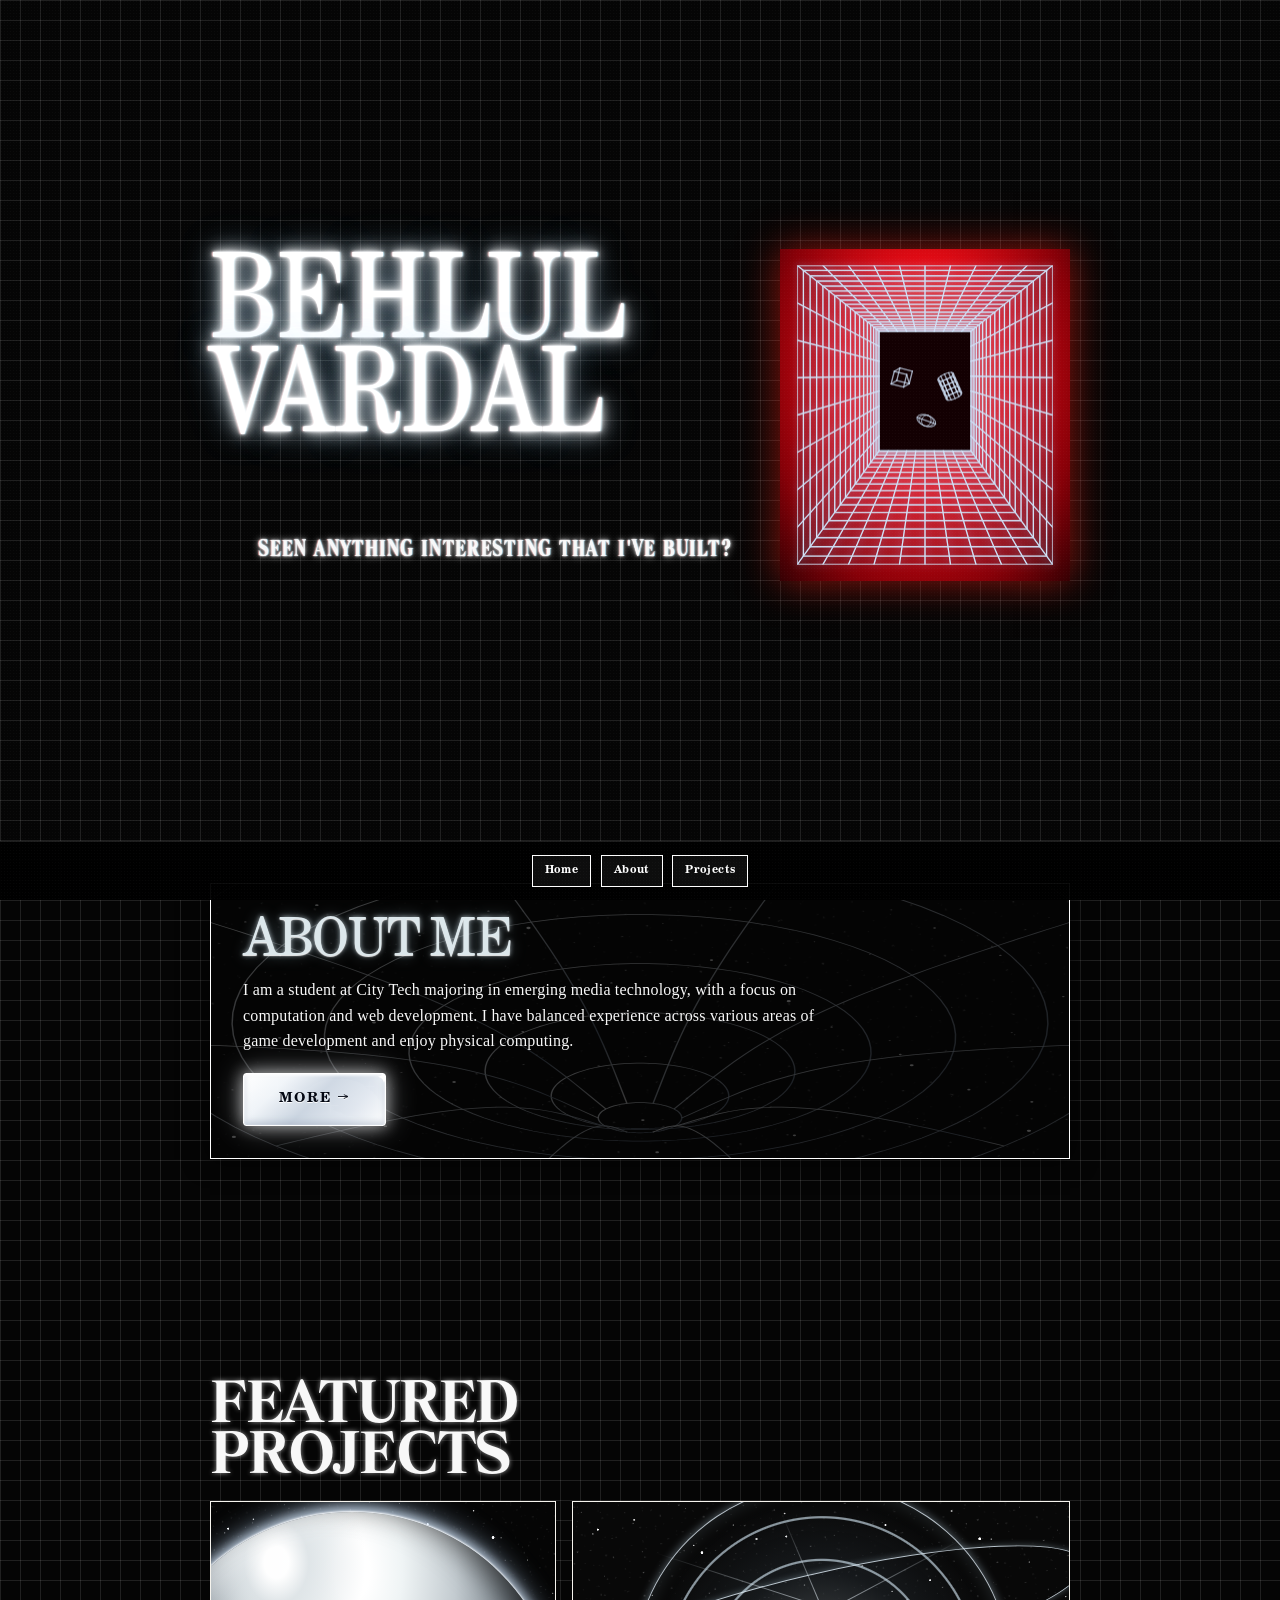
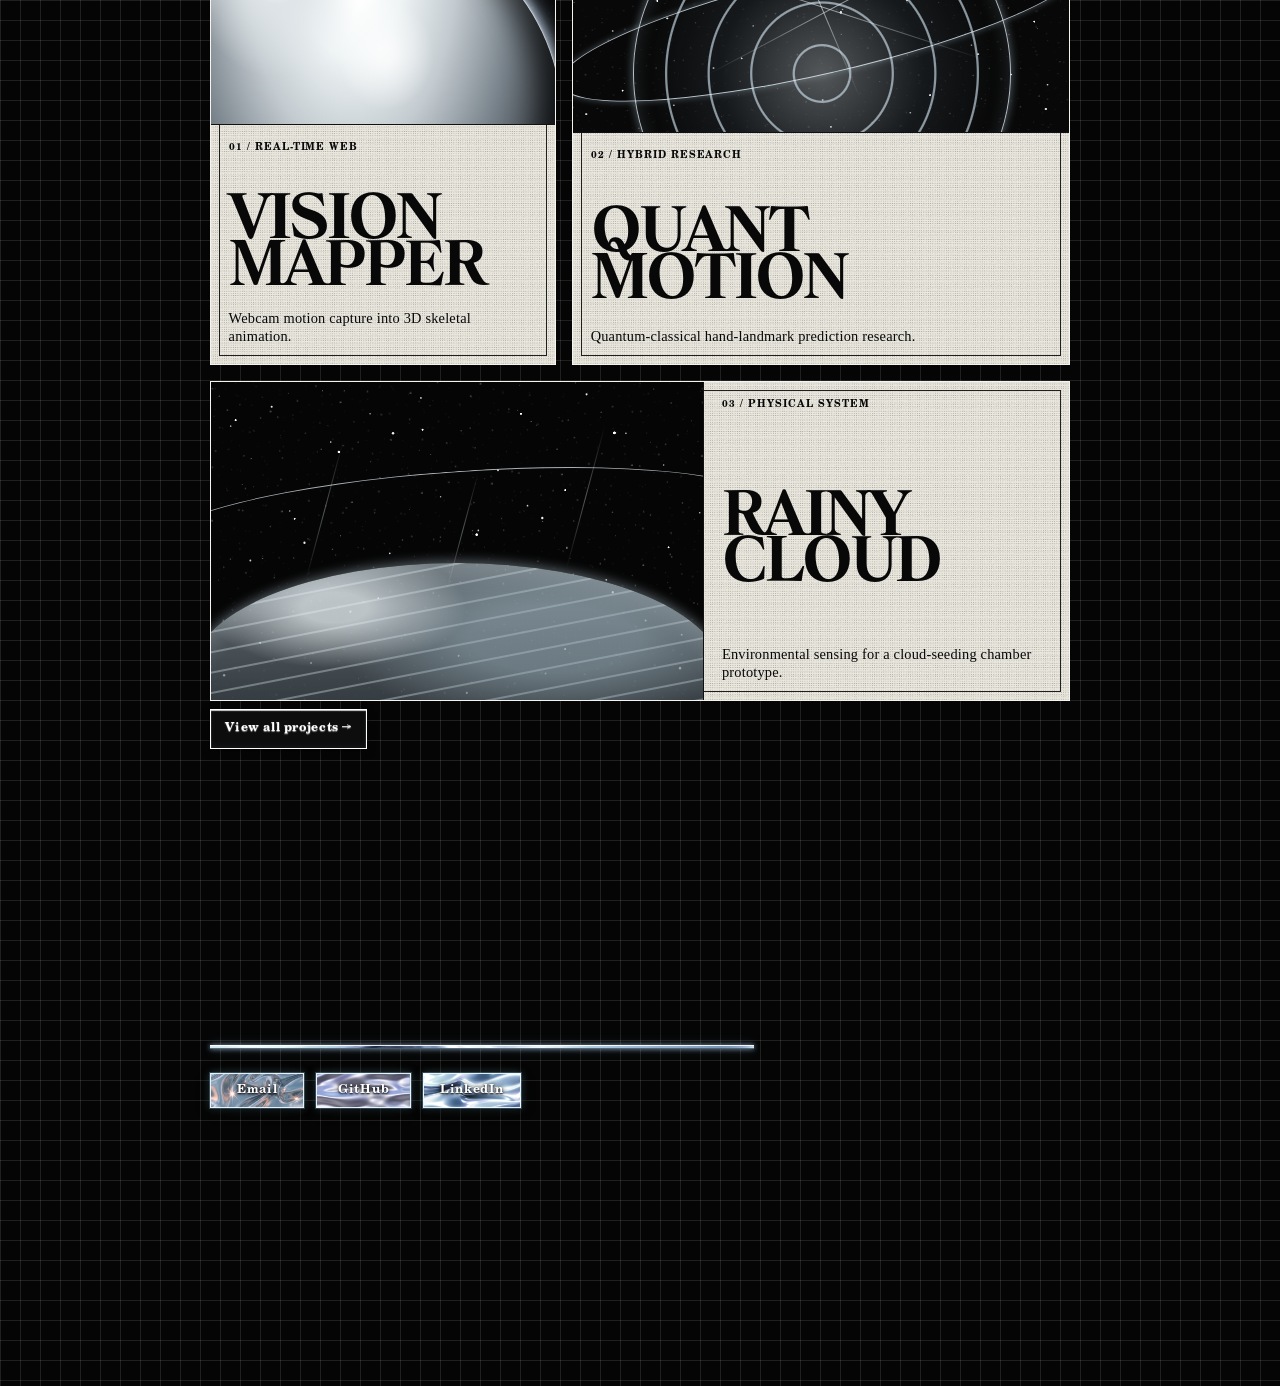
==== index.html @ 2c469c6a "update" ====
<!doctype html>
<html lang="en">
<head>
  <meta charset="utf-8">
  <meta name="viewport" content="width=device-width, initial-scale=1">
  <meta name="description" content="Behlul Vardal — Emerging Media Technology student.">
  <title>Behlul Vardal Portfolio</title>
  <link rel="icon" href="data:image/svg+xml,%3Csvg xmlns='http://www.w3.org/2000/svg' viewBox='0 0 16 16'%3E%3Crect width='16' height='16' fill='%23c9d4dc'/%3E%3C/svg%3E">
  <link rel="stylesheet" href="style.css?v=29">
  <link rel="stylesheet" href="graphic.css">
  <style>
    /* ============================================================ */
    /* WINNING DESIGN APPLIED TO THE "ABOUT ME" BOX CONTAINER       */
    /* Shape 01 Spacetime Gravity Well (Liquid Chrome & Space Stars)*/
    /* Opacity: 26% | Button: Liquid Silver Chrome with 55% Grain  */
    /* ============================================================ */

    .about.section .sub-container {
      position: relative; overflow: hidden; isolation: isolate;
      border: 1px solid #ffffff; background: #050505;
      padding: 2rem; box-shadow: 0 0 24px rgba(0,0,0,0.8);
    }

    /* 26% OPACITY BACKGROUND LAYER INSIDE THE ABOUT ME BOX ONLY */
    .about.section .sub-container::before {
      content: ''; position: absolute; inset: 0; pointer-events: none; z-index: 0;
      opacity: 0.26; /* EXACT 26% WINNING OPACITY */
      background: #040404 url('assets/starfield.svg') center / cover no-repeat;
    }

    .about.section .sub-container::after {
      content: ''; position: absolute; inset: 0; pointer-events: none; z-index: 1;
      opacity: 0.26; /* EXACT 26% WINNING OPACITY WIREFRAME */
      background: url('assets/wireframe-3d-well-chrome.svg?v=1') center / 100% 100% no-repeat;
      mix-blend-mode: screen;
    }

    /* Keep the gravity-well projection wide on phones. The card becomes taller
       there, so crop the sides instead of vertically squeezing the wireframe. */
    @media (max-width: 699px) {
      .about.section .sub-container::after {
        background-size: 330% 100%;
      }
    }

    .about.section .sub-container > * {
      position: relative; z-index: 5;
    }

    /* LIQUID SILVER CHROME BUTTON INSIDE ABOUT ME BOX */
    .custom-btn {
      position: relative; isolation: isolate; display: inline-flex; align-items: center; justify-content: center;
      padding: .9rem 2.2rem; font-family: var(--controls); font-size: .86rem; font-weight: 800;
      letter-spacing: .12em; text-transform: uppercase; text-decoration: none; border-radius: 3px;
      cursor: pointer; transition: all .3s cubic-bezier(0.16, 1, 0.3, 1); overflow: hidden;
      border: 1.5px solid #ffffff;
      background:
        linear-gradient(135deg, rgba(255, 255, 255, 0.98) 0%, rgba(241, 245, 249, 0.95) 25%, rgba(203, 213, 225, 0.9) 50%, rgba(226, 232, 240, 0.95) 75%, rgba(255, 255, 255, 1) 100%),
        url('assets/liquid-chrome-texture.svg?v=110') center / cover no-repeat;
      box-shadow:
        inset 0 1.5px 3px rgba(255,255,255,1),
        inset 0 -3px 6px rgba(148, 163, 184, 0.45),
        0 0 16px rgba(255, 255, 255, 0.65),
        0 0 32px rgba(226, 232, 240, 0.4);
    }

    .custom-btn::after {
      content: '✦'; position: absolute; top: -7px; right: -7px; color: #ffffff; font-size: 16px; z-index: 6;
      text-shadow: 0 0 10px #ffffff, 0 0 20px #ffffff; transition: transform .3s ease;
    }

    .btn-text {
      position: relative; z-index: 10; isolation: isolate; mix-blend-mode: normal;
      color: #030712; font-weight: 900; letter-spacing: .14em;
      text-shadow: 0 1px 0 rgba(255,255,255,0.95);
      transition: color .25s ease;
    }

    .btn-liquid-light-pool {
      position: absolute; inset: 0; z-index: 1; pointer-events: none;
      background:
        radial-gradient(ellipse at 30% 20%, rgba(255, 255, 255, 0.98) 0%, rgba(255, 255, 255, 0.7) 35%, transparent 75%),
        radial-gradient(ellipse at 75% 80%, rgba(226, 232, 240, 0.9) 0%, rgba(148, 163, 184, 0.5) 45%, transparent 80%);
      opacity: 0; transition: opacity .35s ease, transform .35s ease;
      animation: gentleLiquidRipples 3.5s infinite alternate ease-in-out;
    }

    .btn-grain-layer {
      position: absolute; inset: 0; z-index: 2; pointer-events: none;
      background-image: url('assets/anime-grain-texture.png?v=110'); background-size: 180px 180px;
      mix-blend-mode: overlay; opacity: 0; transition: opacity .35s ease;
    }

    .btn-shimmer-sweep {
      position: absolute; inset: 0; z-index: 3; pointer-events: none;
      background: linear-gradient(115deg, transparent 25%, rgba(255, 255, 255, 0.95) 50%, rgba(255, 255, 255, 0.3) 55%, transparent 75%);
      transform: translateX(-160%); transition: none;
    }

    .custom-btn:hover {
      transform: translateY(-3px) scale(1.03);
      box-shadow:
        inset 0 2.5px 5px rgba(255,255,255,1),
        0 0 40px rgba(255, 255, 255, 1),
        0 0 75px rgba(56, 189, 248, 0.9);
    }

    .custom-btn:hover .btn-liquid-light-pool { opacity: 1; transform: scale(1.1); }
    .custom-btn:hover .btn-grain-layer { opacity: 0.55; }
    .custom-btn:hover .btn-shimmer-sweep { animation: continuousLiquidSweep 2.2s cubic-bezier(0.4, 0, 0.2, 1) infinite; }
    .custom-btn:hover::after { animation: pulseSparkleSpin 1.6s infinite alternate ease-in-out; }

    @keyframes gentleLiquidRipples {
      0% { transform: scale(1) translate(0, 0); }
      100% { transform: scale(1.08) translate(3px, -2px); }
    }

    @keyframes continuousLiquidSweep {
      0% { transform: translateX(-160%); }
      55% { transform: translateX(160%); }
      100% { transform: translateX(160%); }
    }

    @keyframes pulseSparkleSpin {
      0% { opacity: 0.7; transform: scale(1) rotate(0deg); filter: drop-shadow(0 0 8px #ffffff); }
      100% { opacity: 1; transform: scale(1.35) rotate(35deg); filter: drop-shadow(0 0 14px #ffffff) drop-shadow(0 0 28px #38bdf8); }
    }
  </style>
</head>
<body>
  <a class="skip-link" href="#main">Skip to content</a>
  <main id="main" class="container">
    <section class="hero-section">
      <div class="hero-copy">
        <div class="hero-identity">
          <!--<p class="episode">HOME PAGE: 01</p>-->
          <h1 class="hero-title">BEHLUL<br>VARDAL</h1>
        </div>
        <p class="hero-question"><span>Seen anything interesting that I've built?</span></p>
      </div>
      <div class="hero-cover" aria-hidden="true">
        <svg class="cover-wireframe" viewBox="0 0 200 240" preserveAspectRatio="none">
          <g class="cover-grid">
            <path d="M-8 20C40 6 72 8 100 30c28 22 60 16 108-15"><animate attributeName="d" dur="12s" repeatCount="indefinite" values="M-8 20C40 6 72 8 100 30c28 22 60 16 108-15;M-8 28C40 25 68 36 100 60c32 24 59 26 108-3;M-8 20C40 6 72 8 100 30c28 22 60 16 108-15" keyTimes="0;.5;1" calcMode="spline" keySplines=".45 0 .55 1;.45 0 .55 1"/></path>
            <path d="M-8 47c45-16 83-12 108 11 26 23 64 15 108-15"><animate attributeName="d" dur="12s" repeatCount="indefinite" values="M-8 47c45-16 83-12 108 11 26 23 64 15 108-15;M-8 59c42-5 71 8 108 34 37 26 65 28 108-3;M-8 47c45-16 83-12 108 11 26 23 64 15 108-15" keyTimes="0;.5;1" calcMode="spline" keySplines=".45 0 .55 1;.45 0 .55 1"/></path>
            <path d="M-8 76c42-18 84-12 108 12 24 25 65 18 108-13"><animate attributeName="d" dur="12s" repeatCount="indefinite" values="M-8 76c42-18 84-12 108 12 24 25 65 18 108-13;M-8 91c44-2 75 13 108 39 33 26 64 26 108-2;M-8 76c42-18 84-12 108 12 24 25 65 18 108-13" keyTimes="0;.5;1" calcMode="spline" keySplines=".45 0 .55 1;.45 0 .55 1"/></path>
            <path d="M-8 107c40-19 83-11 108 13 26 25 66 18 108-15"><animate attributeName="d" dur="12s" repeatCount="indefinite" values="M-8 107c40-19 83-11 108 13 26 25 66 18 108-15;M-8 124c46 2 77 17 108 41 31 24 63 23 108-2;M-8 107c40-19 83-11 108 13 26 25 66 18 108-15" keyTimes="0;.5;1" calcMode="spline" keySplines=".45 0 .55 1;.45 0 .55 1"/></path>
            <path d="M-8 139c42-21 83-11 108 12 24 23 64 20 108-14"><animate attributeName="d" dur="12s" repeatCount="indefinite" values="M-8 139c42-21 83-11 108 12 24 23 64 20 108-14;M-8 157c47 5 79 19 108 41 29 22 61 19 108-3;M-8 139c42-21 83-11 108 12 24 23 64 20 108-14" keyTimes="0;.5;1" calcMode="spline" keySplines=".45 0 .55 1;.45 0 .55 1"/></path>
            <path d="M-8 171c44-21 82-12 108 10 26 23 66 21 108-13"><animate attributeName="d" dur="12s" repeatCount="indefinite" values="M-8 171c44-21 82-12 108 10 26 23 66 21 108-13;M-8 190c48 8 79 20 108 39 29 19 60 15 108-4;M-8 171c44-21 82-12 108 10 26 23 66 21 108-13" keyTimes="0;.5;1" calcMode="spline" keySplines=".45 0 .55 1;.45 0 .55 1"/></path>
            <path d="M-8 204c48-20 80-13 108 8 30 23 65 19 108-12"><animate attributeName="d" dur="12s" repeatCount="indefinite" values="M-8 204c48-20 80-13 108 8 30 23 65 19 108-12;M-8 222c50 11 81 19 108 35 27 16 58 11 108-6;M-8 204c48-20 80-13 108 8 30 23 65 19 108-12" keyTimes="0;.5;1" calcMode="spline" keySplines=".45 0 .55 1;.45 0 .55 1"/></path>
            <path d="M10-8c46 52 59 94 90 128 32 34 46 75 88 128"><animate attributeName="d" dur="12s" repeatCount="indefinite" values="M10-8c46 52 59 94 90 128 32 34 46 75 88 128;M8-8C44 56 73 94 100 124c27 30 56 69 92 132;M10-8c46 52 59 94 90 128 32 34 46 75 88 128" keyTimes="0;.5;1" calcMode="spline" keySplines=".45 0 .55 1;.45 0 .55 1"/></path>
            <path d="M40-8c25 52 38 94 60 128 23 34 37 76 60 128"><animate attributeName="d" dur="12s" repeatCount="indefinite" values="M40-8c25 52 38 94 60 128 23 34 37 76 60 128;M42-8c18 64 39 101 58 132 19 31 40 67 58 132;M40-8c25 52 38 94 60 128 23 34 37 76 60 128" keyTimes="0;.5;1" calcMode="spline" keySplines=".45 0 .55 1;.45 0 .55 1"/></path>
            <path d="M70-8c8 53 17 94 30 128 14 35 22 75 30 128"><animate attributeName="d" dur="12s" repeatCount="indefinite" values="M70-8c8 53 17 94 30 128 14 35 22 75 30 128;M72-8c7 64 18 102 28 132 10 30 21 68 28 132;M70-8c8 53 17 94 30 128 14 35 22 75 30 128" keyTimes="0;.5;1" calcMode="spline" keySplines=".45 0 .55 1;.45 0 .55 1"/></path>
            <path d="M100-8v256"/>
            <path d="M130-8c-8 53-16 94-30 128-13 35-22 75-30 128"><animate attributeName="d" dur="12s" repeatCount="indefinite" values="M130-8c-8 53-16 94-30 128-13 35-22 75-30 128;M128-8c-7 64-18 102-28 132-10 30-21 68-28 132;M130-8c-8 53-16 94-30 128-13 35-22 75-30 128" keyTimes="0;.5;1" calcMode="spline" keySplines=".45 0 .55 1;.45 0 .55 1"/></path>
            <path d="M160-8c-23 52-37 94-60 128-22 34-35 76-60 128"><animate attributeName="d" dur="12s" repeatCount="indefinite" values="M160-8c-23 52-37 94-60 128-22 34-35 76-60 128;M158-8c-18 64-39 101-58 132-19 31-40 67-58 132;M160-8c-23 52-37 94-60 128-22 34-35 76-60 128" keyTimes="0;.5;1" calcMode="spline" keySplines=".45 0 .55 1;.45 0 .55 1"/></path>
            <path d="M190-8c-44 52-58 94-90 128-31 34-44 75-90 128"><animate attributeName="d" dur="12s" repeatCount="indefinite" values="M190-8c-44 52-58 94-90 128-31 34-44 75-90 128;M192-8c-36 64-65 102-92 132-27 30-56 69-92 132;M190-8c-44 52-58 94-90 128-31 34-44 75-90 128" keyTimes="0;.5;1" calcMode="spline" keySplines=".45 0 .55 1;.45 0 .55 1"/></path>
          </g>
          <path class="cover-frame" d="M12 12H188V228H12Z"/>
        </svg>
        <svg class="cover-wireframe cover-wireframe--room" viewBox="0 0 200 240" preserveAspectRatio="none">
          <defs>
            <clipPath id="floor-clip"><path d="M46 150H154L193 225H7Z"/></clipPath>
            <g id="floor-rungs">
              <path d="M0 150H200M0 164H200M0 178H200M0 192H200M0 206H200M0 220H200"/>
            </g>
          </defs>
          <path class="cover-window" d="M46 60H154V150H46Z"/>
          <g class="cover-room">
            <path d="M7 17H193L154 60H46Z"/>
            <path d="M7 17V225L46 150V60Z"/>
            <path d="M193 17V225L154 150V60Z"/>
            <path d="M7 225H193L154 150H46Z"/>
            <path d="M18 29H182M29 41H171M46 60H154"/>
            <path d="M7 17L46 60M30 17L65 60M53 17L82 60M76 17L94 60M100 17V60M124 17L106 60M147 17L118 60M170 17L135 60M193 17L154 60"/>
            <path d="M7 42L46 75M7 67L46 90M7 92L46 105M7 117L46 120M7 142L46 135M7 167L46 150M7 192L46 150"/>
            <path d="M193 42L154 75M193 67L154 90M193 92L154 105M193 117L154 120M193 142L154 135M193 167L154 150M193 192L154 150"/>
            <path d="M7 225L46 150M30 225L65 150M53 225L82 150M76 225L94 150M100 225V150M124 225L106 150M147 225L118 150M170 225L135 150M193 225L154 150"/>
          </g>
          <g class="cover-floor-flow" clip-path="url(#floor-clip)">
            <animateTransform attributeName="transform" type="translate" values="0 0;0 72" dur="3.6s" repeatCount="indefinite"/>
            <use href="#floor-rungs" transform="translate(0 -72)"/>
            <use href="#floor-rungs"/>
          </g>
          <g class="cover-core">
            <animateTransform attributeName="transform" type="rotate" values="0 100 105;360 100 105" dur="7s" repeatCount="indefinite"/>
            <path d="M100 85l20 20-20 20-20-20z"/>
            <path d="M100 95l10 10-10 10-10-10z"/>
            <path d="M81 105h38M100 86v38"/>
          </g>
          <path class="cover-frame" d="M12 12H188V228H12Z"/>
        </svg>
        <svg class="cover-wireframe cover-wireframe--tunnel" viewBox="0 0 200 240" preserveAspectRatio="none">
          <defs>
            <clipPath id="tunnel-boundary"><rect x="12" y="12" width="176" height="216"/></clipPath>
            <clipPath id="tunnel-floor"><path d="M53 150H147L188 228H12Z"/></clipPath>
            <clipPath id="tunnel-window"><rect x="53" y="59" width="94" height="91"/></clipPath>
            <filter id="cloud-soften" x="-35%" y="-70%" width="170%" height="240%"><feGaussianBlur stdDeviation="5"/></filter>
            <g id="floor-rungs-dense">
              <path d="M0 150H200M0 159H200M0 168H200M0 177H200M0 186H200M0 195H200M0 204H200M0 213H200M0 222H200"/>
            </g>
          </defs>
          <g clip-path="url(#tunnel-boundary)">
            <path class="tunnel-window" d="M53 59H147V150H53Z"/>
            <g class="tunnel-wire">
              <path d="M12 12H188V228H12Z"/>
              <path d="M12 12L53 59H147L188 12M12 228L53 150H147L188 228"/>
              <path d="M20 23H180M29 35H171M37 47H163M45 58H155"/>
              <path d="M12 12L53 59M34 12L65 59M56 12L76 59M78 12L88 59M100 12V59M122 12L112 59M144 12L124 59M166 12L135 59M188 12L147 59"/>
              <path d="M12 39L53 72M12 66L53 85M12 93L53 98M12 120L53 111M12 147L53 124M12 174L53 137M12 201L53 150"/>
              <path d="M188 39L147 72M188 66L147 85M188 93L147 98M188 120L147 111M188 147L147 124M188 174L147 137M188 201L147 150"/>
              <path d="M12 12L53 59M12 36L53 72M12 60L53 85M12 84L53 98M12 108L53 111M12 132L53 124M12 156L53 137M12 180L53 150"/>
              <path d="M188 12L147 59M188 36L147 72M188 60L147 85M188 84L147 98M188 108L147 111M188 132L147 124M188 156L147 137M188 180L147 150"/>
              <path d="M12 228L53 150M34 228L65 150M56 228L76 150M78 228L88 150M100 228V150M122 228L112 150M144 228L124 150M166 228L135 150M188 228L147 150"/>
            </g>
            <g class="tunnel-floor-flow" clip-path="url(#tunnel-floor)">
              <animateTransform attributeName="transform" type="translate" values="0 0;0 81" dur="2.8s" repeatCount="indefinite"/>
              <use href="#floor-rungs-dense" transform="translate(0 -81)"/>
              <use href="#floor-rungs-dense"/>
            </g>
            <g class="tunnel-clouds" clip-path="url(#tunnel-window)" filter="url(#cloud-soften)">
              <ellipse cx="67" cy="126" rx="25" ry="12" fill="#ffe8dc" opacity=".66"/>
              <ellipse cx="83" cy="117" rx="21" ry="11" fill="#ffb5a3" opacity=".47"/>
              <ellipse cx="132" cy="126" rx="26" ry="13" fill="#ffe9df" opacity=".62"/>
              <ellipse cx="117" cy="115" rx="20" ry="10" fill="#ffb6a2" opacity=".45"/>
            </g>
          </g>
          <path class="cover-frame" d="M12 12H188V228H12Z"/>
        </svg>
        <canvas class="cover-canvas" aria-hidden="true"></canvas>
      </div>
    </section>

    <!-- ABOUT ME BOX CONTAINER WITH SHAPE 01 GRAVITY WELL + CHROME STARS AT 26% OPACITY -->
    <section class="section about">
      <div class="sub-container">
        <p class="section-label">ABOUT ME</p>
        <p>I am a student at City Tech majoring in emerging media technology, with a focus on computation and web development. I have balanced experience across various areas of game development and enjoy physical computing.</p>
        <div style="margin-top: 1.2rem;">
          <a href="about-me.html" class="custom-btn">
            <div class="btn-liquid-light-pool"></div>
            <div class="btn-grain-layer"></div>
            <div class="btn-shimmer-sweep"></div>
            <span class="btn-text">more →</span>
          </a>
        </div>
      </div>
    </section>

    <section class="section featured-projects" aria-labelledby="featured-projects-title">
      <div class="featured-projects__heading">
        <h2 id="featured-projects-title">FEATURED<br>PROJECTS</h2>
      </div>
      <div class="featured-projects__grid">
        <a class="featured-project featured-project--vision" href="https://github.com/Behlul10/vision-mapper" target="_blank" rel="noreferrer">
          <div class="featured-project__scene" aria-hidden="true"><i></i><i></i><i></i></div>
          <div class="featured-project__copy">
            <p class="featured-project__number">01 / REAL-TIME WEB</p>
            <h3>VISION<br>MAPPER</h3>
            <p>Webcam motion capture into 3D skeletal animation.</p>
          </div>
        </a>
        <a class="featured-project featured-project--quant" href="https://github.com/Behlul10/quant-motion" target="_blank" rel="noreferrer">
          <div class="featured-project__scene" aria-hidden="true"><i></i><i></i><i></i></div>
          <div class="featured-project__copy">
            <p class="featured-project__number">02 / HYBRID RESEARCH</p>
            <h3>QUANT<br>MOTION</h3>
            <p>Quantum-classical hand-landmark prediction research.</p>
          </div>
        </a>
        <a class="featured-project featured-project--rainy" href="https://github.com/Behlul10/RainyCloud" target="_blank" rel="noreferrer">
          <div class="featured-project__scene" aria-hidden="true"><i></i><i></i><i></i></div>
          <div class="featured-project__copy">
            <p class="featured-project__number">03 / PHYSICAL SYSTEM</p>
            <h3>RAINY CLOUD</h3>
            <p>Environmental sensing for a cloud-seeding chamber prototype.</p>
          </div>
        </a>
      </div>
      <a class="nav-btn featured-projects__more" href="projects.html">View all projects →</a>
    </section>

    <section id="contact" class="section contact-section">
      <div class="contact-rule" aria-hidden="true"></div>
      <div class="contact">
        <a href="mailto:behlulvardal@gmail.com"><span>Email</span></a>
        <a href="https://github.com/Behlul10" target="_blank" rel="noreferrer"><span>GitHub</span></a>
        <a href="https://www.linkedin.com/in/behlulv1/" target="_blank" rel="noreferrer"><span>LinkedIn</span></a>
      </div>
    </section>
  </main>

  <footer class="bottom-nav"><a href="index.html">Home</a><a href="about-me.html">About</a><a href="projects.html">Projects</a></footer>

  <script>
    const introDuration = 460;
    document.body.classList.add('intro-active');
    requestAnimationFrame(() => requestAnimationFrame(() => {
      window.setTimeout(() => document.body.classList.remove('intro-active'), introDuration);
    }));
    const canvas = document.querySelector('.cover-canvas');
    const context = canvas.getContext('2d');
    let animationFrame;
    let coverVisible = true;
    let lastRender = 0;
    const frameInterval = 1000 / 20;

    const line = (x1, y1, x2, y2) => {
      context.lineCap = 'round';
      context.strokeStyle = 'rgba(182, 209, 242, .96)';
      context.lineWidth = 1.35;
      context.beginPath();
      context.moveTo(x1, y1);
      context.lineTo(x2, y2);
      context.stroke();
      context.strokeStyle = 'rgba(255, 255, 255, .98)';
      context.lineWidth = .5;
      context.beginPath();
      context.moveTo(x1, y1);
      context.lineTo(x2, y2);
      context.stroke();
    };

    const blend = (from, to, amount) => from + (to - from) * amount;

    const hash = (value) => {
      const result = Math.sin(value * 12.9898 + 78.233) * 43758.5453;
      return result - Math.floor(result);
    };

    const wander = (time, seed, interval) => {
      const position = time / interval + seed;
      const step = Math.floor(position);
      const progress = position - step;
      const eased = progress * progress * (3 - 2 * progress);
      const from = hash(step + seed * 17) * 2 - 1;
      const to = hash(step + 1 + seed * 17) * 2 - 1;
      return blend(from, to, eased);
    };

    const chromeRect = (x, y, width, height) => {
      line(x, y, x + width, y);
      line(x + width, y, x + width, y + height);
      line(x + width, y + height, x, y + height);
      line(x, y + height, x, y);
    };

    const drawVoxel = (x, y, size, depth, angle = 0) => {
      const half = size / 2;
      context.save();
      context.translate(x, y);
      context.rotate(angle);
      chromeRect(-half, -half, size, size);
      chromeRect(-half + depth, -half - depth, size, size);
      line(-half, -half, -half + depth, -half - depth);
      line(half, -half, half + depth, half - depth);
      line(half, half, half + depth, half - depth);
      line(-half, half, -half + depth, half - depth);
      context.restore();
    };

    const drawWireCylinder = (x, y, radius, height, angle = 0) => {
      context.save();
      context.translate(x, y);
      context.rotate(angle);
      const ellipse = (centerY, ringRadius = radius) => {
        context.beginPath();
        context.ellipse(0, centerY, ringRadius, ringRadius * .34, 0, 0, Math.PI * 2);
        context.strokeStyle = 'rgba(182, 209, 242, .94)';
        context.lineWidth = 1.05;
        context.stroke();
        context.strokeStyle = 'rgba(255, 255, 255, .98)';
        context.lineWidth = .42;
        context.stroke();
      };
      const top = -height / 2;
      const bottom = height / 2;
      for (let ring = 0; ring <= 4; ring += 1) ellipse(blend(top, bottom, ring / 4));
      for (let meridian = 0; meridian < 12; meridian += 1) {
        const angle = (Math.PI * 2 * meridian) / 12;
        const offsetX = Math.cos(angle) * radius;
        const offsetY = Math.sin(angle) * radius * .34;
        line(offsetX, top + offsetY, offsetX, bottom + offsetY);
      }
      context.restore();
    };

    const drawWireOrb = (x, y, radius, angle = 0) => {
      context.save();
      context.translate(x, y);
      context.rotate(angle);
      context.beginPath();
      context.ellipse(0, 0, radius, radius * .56, 0, 0, Math.PI * 2);
      context.strokeStyle = 'rgba(182, 209, 242, .94)';
      context.lineWidth = 1.05;
      context.stroke();
      context.strokeStyle = 'rgba(255, 255, 255, .98)';
      context.lineWidth = .42;
      context.stroke();
      for (const scale of [.48, .78]) {
        context.beginPath();
        context.ellipse(0, 0, radius * scale, radius * .56, 0, 0, Math.PI * 2);
        context.strokeStyle = 'rgba(182, 209, 242, .9)';
        context.lineWidth = .85;
        context.stroke();
        context.strokeStyle = 'rgba(255, 255, 255, .92)';
        context.lineWidth = .35;
        context.stroke();
      }
      line(-radius, 0, radius, 0);
      context.restore();
    };

    const drawCover = (time = 0) => {
      const bounds = canvas.getBoundingClientRect();
      const pixelRatio = 1;
      const width = Math.round(bounds.width);
      const height = Math.round(bounds.height);
      if (!width || !height) return;

      if (canvas.width !== width * pixelRatio || canvas.height !== height * pixelRatio) {
        canvas.width = width * pixelRatio;
        canvas.height = height * pixelRatio;
      }
      context.setTransform(pixelRatio, 0, 0, pixelRatio, 0, 0);
      context.clearRect(0, 0, width, height);

      const frameX = width * .06;
      const frameY = height * .05;
      const frameWidth = width * .88;
      const frameHeight = height * .90;
      const frameBottom = frameY + frameHeight;
      const center = width / 2;
      const farWidth = frameWidth * .36;
      const farX = center - farWidth / 2;
      const farY = frameY + frameHeight * .22;
      const farHeight = frameHeight * .40;
      const farBottom = farY + farHeight;
      const segments = 10;

      context.save();
      context.beginPath();
      context.rect(frameX, frameY, frameWidth, frameHeight);
      context.clip();

      context.fillStyle = '#130002';
      context.fillRect(farX, farY, farWidth, farHeight);

      for (let index = 0; index <= segments; index += 1) {
        const point = index / segments;
        const outerX = blend(frameX, frameX + frameWidth, point);
        const innerX = blend(farX, farX + farWidth, point);
        line(outerX, frameY, innerX, farY);
        line(outerX, frameBottom, innerX, farBottom);
      }

      for (let index = 1; index < 8; index += 1) {
        const point = index / 8;
        const leftY = blend(frameY, frameBottom, point);
        const innerY = blend(farY, farBottom, point);
        line(frameX, leftY, farX, innerY);
        line(frameX + frameWidth, leftY, farX + farWidth, innerY);
      }

      const phase = (time / 13000) % 1;
      const depthBands = Array.from({ length: 18 }, (_, index) => {
        const point = (index / 18 + phase) % 1;
        return { depth: Math.pow(point, 1.55), alpha: Math.min(1, point * 9) };
      });

      const animatePlane = (drawBand) => {
        for (const { depth, alpha } of depthBands) {
          context.globalAlpha = alpha;
          drawBand(depth);
        }
        context.globalAlpha = 1;
      };

      animatePlane((depth) => {
        const y = blend(farY, frameY, depth);
        const left = blend(farX, frameX, depth);
        const right = blend(farX + farWidth, frameX + frameWidth, depth);
        line(left, y, right, y);
      });

      animatePlane((depth) => {
        const y = blend(farBottom, frameBottom, depth);
        const left = blend(farX, frameX, depth);
        const right = blend(farX + farWidth, frameX + frameWidth, depth);
        line(left, y, right, y);
      });

      animatePlane((depth) => {
        const leftX = blend(farX, frameX, depth);
        const rightX = blend(farX + farWidth, frameX + frameWidth, depth);
        const top = blend(farY, frameY, depth);
        const bottom = blend(farBottom, frameBottom, depth);
        line(leftX, top, leftX, bottom);
        line(rightX, top, rightX, bottom);
      });

      context.save();
      context.beginPath();
      context.rect(farX, farY, farWidth, farHeight);
      context.clip();
      context.globalAlpha = .62;
      const cubeSize = Math.min(farWidth, farHeight) * .13;
      const cubeScale = 1 + wander(time, 2.7, 11500) * .07;
      const cylinderScale = 1 + wander(time, 5.1, 13000) * .06;
      const orbScale = 1 + wander(time, 8.4, 12000) * .07;
      drawVoxel(
        farX + farWidth * (.18 + wander(time, 1.2, 9200) * .065),
        farY + farHeight * (.35 + wander(time, 3.9, 10500) * .08),
        cubeSize * 1.08 * cubeScale,
        cubeSize * .39 * cubeScale,
        time / 14500 + wander(time, 14.2, 18000) * .15
      );
      drawWireCylinder(
        farX + farWidth * (.78 + wander(time, 6.3, 12000) * .07),
        farY + farHeight * (.44 + wander(time, 8.7, 9800) * .085),
        cubeSize * .68 * cylinderScale,
        cubeSize * 1.7 * cylinderScale,
        -time / 16500 + wander(time, 16.8, 19500) * .12
      );
      drawWireOrb(
        farX + farWidth * (.49 + wander(time, 10.2, 10800) * .08),
        farY + farHeight * (.74 + wander(time, 12.6, 12500) * .075),
        cubeSize * .82 * orbScale,
        time / 15500 + wander(time, 18.4, 21000) * .17
      );
      context.globalAlpha = 1;
      context.restore();

      chromeRect(farX, farY, farWidth, farHeight);
      chromeRect(frameX, frameY, frameWidth, frameHeight);
      context.restore();
    };

    const animateCover = (time) => {
      if (time - lastRender >= frameInterval) {
        drawCover(time);
        lastRender = time;
      }
      if (coverVisible && !document.hidden) animationFrame = requestAnimationFrame(animateCover);
    };

    const updateCoverMotion = () => {
      cancelAnimationFrame(animationFrame);
      if (coverVisible && !document.hidden) {
        lastRender = 0;
        animationFrame = requestAnimationFrame(animateCover);
      }
    };

    window.addEventListener('resize', updateCoverMotion);
    document.addEventListener('visibilitychange', updateCoverMotion);
    new IntersectionObserver(([entry]) => {
      coverVisible = entry.isIntersecting;
      updateCoverMotion();
    }, { threshold: 0 }).observe(document.querySelector('.hero-cover'));
    updateCoverMotion();
  </script>
</body>
</html>
---- style.css ----
@font-face { font-family:'Century Schoolbook'; src:url('assets/fonts/C059-Roman.otf') format('opentype'); font-weight:400; font-style:normal; font-display:swap; }
@font-face { font-family:'Century Schoolbook'; src:url('assets/fonts/C059-Bold.otf') format('opentype'); font-weight:700; font-style:normal; font-display:swap; }
@font-face { font-family:'Century Expanded'; src:url('assets/fonts/century-expanded-regular-opentype-1_ufonts.com.woff2') format('woff2'); font-weight:400 800; font-style:normal; font-display:swap; }
/* Matisse is a large display face. `optional` preserves it for normal/cached
   visits, while allowing a fast local serif fallback instead of tying up a
   cold navigation on a slow connection. */
@font-face { font-family:'Matisse Pro EB'; src:url('assets/fonts/matisse-pro-eb-latin.woff2') format('woff2'); font-weight:400 800; font-style:normal; font-display:swap; }
:root { --black:#050505; --white:#f8f8f8; --red:#d62b2b; --line:rgba(255,255,255,.11); --reading:'Times New Roman',Times,serif; --display:'Century Expanded',Century,serif; --supporting:'Matisse Pro EB',serif; --subtitle:'Matisse Pro EB',serif; --controls:'Century Schoolbook','New Century Schoolbook',Century,serif; --sans:var(--controls); }
* { box-sizing:border-box; }
html { scroll-behavior:auto; }
body { max-width:100%; margin:0; overflow-x:clip; padding-bottom:4.4rem; background-color:var(--black); background-image:linear-gradient(to right,var(--line) 1px,transparent 1px),linear-gradient(to bottom,var(--line) 1px,transparent 1px); background-position:0 0; background-size:20px 20px; color:var(--white); font-family:var(--reading); font-stretch:105%; letter-spacing:.012em; line-height:1.6; }
body:not(.about-page)::before { content:''; position:fixed; z-index:99; inset:0; pointer-events:none; background-image:radial-gradient(rgba(255,255,255,.42) .45px,transparent .7px),radial-gradient(rgba(150,198,255,.24) .45px,transparent .72px); background-position:0 0,2px 1px; background-size:3px 3px,5px 5px; mix-blend-mode:screen; opacity:.055; }
.skip-link { position:absolute; left:-9999px; }.skip-link:focus { left:1rem; top:1rem; z-index:10; background:#fff; color:#000; padding:.6rem; }
.container { width:min(90%,720px); margin:0 auto; padding:1.2rem 0 4rem; }
.hero-section { min-height:88vh; display:grid; align-content:center; justify-items:center; gap:1.6rem; text-align:center; }.hero-section.short { min-height:72vh; }.hero-copy { position:relative; z-index:1; width:100%; display:flex; flex-direction:column; align-items:stretch; text-align:left; }
.episode,.section-label { margin:0 0 .8rem; color:var(--red); font-size:.67rem; font-weight:bold; letter-spacing:.13em; }
.hero-title { margin:0; color:#fff; font-family:var(--display); font-size:clamp(4rem,16vw,7.2rem); font-weight:700; line-height:.8; letter-spacing:-.025em; text-shadow:0 0 1px #fff,0 0 4px #fff,0 0 10px rgba(255,255,255,1),0 0 20px rgba(255,255,255,.9),0 0 34px rgba(175,226,255,.58),0 0 48px rgba(117,192,255,.26),1px 0 2px #8ce4ff,-1px 0 2px #ff8585; transform:scale(.84,1.02); transform-origin:left center; }
.hero-identity { width:100%; }
.hero-discipline { max-width:25rem; margin:.95rem 0 0; font-size:clamp(.82rem,2vw,.98rem); line-height:1.45; }
.hero-question { position:relative; align-self:flex-end; width:100%; min-width:0; height:1.6em; margin:2.6rem 0 .45rem; font-family:var(--subtitle); font-size:clamp(.95rem,2.3vw,1.2rem); font-weight:700; letter-spacing:.075em; text-align:right; text-transform:uppercase; text-shadow:0 0 1px #fff,0 0 3px #fff,0 0 7px rgba(255,255,255,.72),0 0 11px rgba(255,255,255,.42),1px 0 1px rgba(125,220,255,.82),-1px 0 1px rgba(255,118,118,.74); }
.hero-question span { position:absolute; top:0; right:0; display:block; white-space:nowrap; transform:scale(.82,1.13); transform-origin:right center; }
.hero-image { width:min(260px,65vw); height:auto; opacity:.95; filter:drop-shadow(0 0 16px rgba(214,43,43,.35)); }
.hero-cover { width:min(290px,65vw); aspect-ratio:7 / 8; position:relative; overflow:hidden; justify-self:center; background:radial-gradient(circle at 76% 20%,#ff6555 0 3%,transparent 30%),linear-gradient(145deg,#ff2e20,#d70b11 58%,#93060a); box-shadow:0 0 24px rgba(215,21,13,.45); }.hero-cover::before { content:''; position:absolute; inset:0; background:linear-gradient(90deg,rgba(0,0,0,.24),transparent 36%,rgba(0,0,0,.14)),repeating-linear-gradient(0deg,rgba(255,255,255,.09) 0 1px,transparent 1px 8px); }.hero-cover::after { content:''; position:absolute; width:110%; aspect-ratio:1; left:27%; top:50%; border:1px solid rgba(30,0,0,.5); border-radius:50%; transform:translateY(-50%); }.hero-cover strong,.hero-cover span { display:none; }
@media (max-width:699px) { .hero-cover { order:-1; width:100%; max-width:none; height:auto; min-height:0; max-height:none; aspect-ratio:1; } }
@media (max-width:699px) { .container { padding-top:0; }.hero-section { width:100vw; margin-left:calc(50% - 50vw); grid-template-columns:minmax(0,1fr); align-content:start; padding-top:0; }.hero-image { order:-1; width:100%; max-width:none; height:34svh; max-height:240px; min-height:180px; object-fit:contain; filter:none; }.hero-copy { width:90%; min-width:0; margin:0 auto; padding-top:2.8rem; }.hero-identity { min-width:0; } }
@media (max-width:699px) {
  .featured-project--vision .featured-project__scene::before { width: 125%; left: -12.5%; bottom: -102%; }
}
@media (max-width:699px) { .hero-question span { transform:scale(.68,1.13); } }
.section { padding:7rem 0; position:relative; }
.about.section,.education.section { padding:3.5rem 0; }
.about.section .section-label { margin:0 0 1.2rem; color:var(--red); font-family:var(--supporting); font-size:clamp(1.7rem,6vw,3.25rem); font-weight:700; letter-spacing:-.035em; line-height:.8; text-shadow:0 0 1px rgba(255,239,239,.96),0 0 5px rgba(255,91,91,.86),0 0 14px rgba(214,43,43,.68),0 0 28px rgba(214,43,43,.34); }
.about.section { --signal-red:#ef302e; }
.about.section .sub-container { border-color:var(--signal-red); box-shadow:none; }
.about.section .section-label { color:#dce7eb; font-family:var(--display); font-weight:700; letter-spacing:-.045em; text-shadow:0 1px 1px rgba(255,255,255,.92),0 0 5px rgba(217,234,242,.75),0 0 15px rgba(165,198,214,.48); }
h2 { margin:.1rem 0 1.4rem; font-family:var(--supporting); font-size:clamp(2rem,7vw,3.5rem); line-height:.9; letter-spacing:-.04em; text-shadow:0 0 5px rgba(255,255,255,.6); }
.sub-container { border:1px solid #fff; background:rgba(0,0,0,.83); padding:1.25rem; box-shadow:5px 5px 0 rgba(214,43,43,.8); }.sub-container p { max-width:38rem; }
.featured-projects { padding-top:3rem; }
.featured-projects__heading { margin-bottom:1.5rem; }
.featured-projects__heading h2 { margin-bottom:0; }
.featured-projects__grid { display:grid; grid-template-columns:1fr; gap:.75rem; }
.featured-project { position:relative; display:grid; min-height:24rem; overflow:hidden; border:1px solid #f6f4ee; background-color:#f3f0e7; background-image:url('assets/newsprint-paper.svg'),radial-gradient(rgba(0,0,0,.28) .28px,transparent .48px),repeating-linear-gradient(0deg,rgba(0,0,0,.04) 0 1px,transparent 1px 4px); background-position:0 0,1px 1px,0 0; background-size:180px 180px,2.25px 2.25px,auto; background-blend-mode:multiply,multiply,normal; color:#080808; text-decoration:none; isolation:isolate; transition:transform .18s ease,box-shadow .18s ease; }
.featured-project::before { content:''; position:absolute; z-index:-1; inset:8px; border:1px solid rgba(0,0,0,.86); pointer-events:none; }
.featured-project:hover,.featured-project:focus-visible { color:#080808; transform:translate(-3px,-3px); box-shadow:6px 6px 0 #f6f4ee; outline:1px solid #f6f4ee; outline-offset:4px; }
.featured-project__scene { position:relative; min-height:12rem; overflow:hidden; border-bottom:1px solid #111; background-color:#050505; background-image:url('assets/starfield.svg'),radial-gradient(circle at 5% 12%,#fff 0 .75px,transparent 1.3px),radial-gradient(circle at 17% 43%,#fff 0 .65px,transparent 1.2px),radial-gradient(circle at 26% 22%,#fff 0 1.05px,transparent 1.6px),radial-gradient(circle at 34% 68%,#fff 0 .6px,transparent 1.2px),radial-gradient(circle at 43% 15%,#fff 0 .7px,transparent 1.3px),radial-gradient(circle at 54% 48%,#fff 0 1px,transparent 1.6px),radial-gradient(circle at 63% 10%,#fff 0 .7px,transparent 1.3px),radial-gradient(circle at 72% 34%,#fff 0 .65px,transparent 1.2px),radial-gradient(circle at 82% 16%,#fff 0 1.1px,transparent 1.7px),radial-gradient(circle at 93% 52%,#fff 0 .65px,transparent 1.2px),radial-gradient(circle at 10% 82%,#fff 0 .65px,transparent 1.2px),radial-gradient(circle at 72% 84%,#fff 0 .75px,transparent 1.3px); background-size:100% 100%,auto,auto,auto,auto,auto,auto,auto,auto,auto,auto,auto,auto; }
.featured-project__scene::before,.featured-project__scene::after { content:''; position:absolute; inset:auto; }
.featured-project__scene::before { width:122%; aspect-ratio:1; left:-12%; bottom:-88%; border-radius:50%; background:radial-gradient(ellipse at 32% 12%,rgba(255,255,255,.98) 0 3%,rgba(222,228,231,.92) 8%,transparent 22%),radial-gradient(ellipse at 58% 34%,rgba(255,255,255,.72) 0 2%,transparent 14%),radial-gradient(ellipse at 50% 14%,#fff 0 6%,#eff4f5 17%,#c3cbd0 35%,#78828a 55%,#2b3035 77%,#050608 100%); box-shadow:0 -1px 2px rgba(255,255,255,.96),0 -4px 11px rgba(220,236,255,.74),0 -12px 28px rgba(175,210,255,.23),inset -22px -12px 30px rgba(0,0,0,.72),inset 16px 10px 22px rgba(255,255,255,.28); filter:drop-shadow(0 0 8px rgba(220,238,255,.45)); }
.featured-project__scene::after { display:none; }
.featured-project__scene i { display:none; }
.featured-project__scene i:nth-child(1) { left:17%; top:28%; }
.featured-project__scene i:nth-child(2) { right:19%; top:18%; }
.featured-project__scene i:nth-child(3) { right:35%; top:59%; }
.featured-project__copy { display:grid; align-content:space-between; min-height:12rem; padding:1rem 1.1rem 1.2rem; }
.featured-project__number { margin:0; font-family:var(--controls); font-size:.62rem; font-weight:700; letter-spacing:.1em; }
.featured-project h3 { margin:1.25rem 0 .6rem; font-family:var(--supporting); font-size:clamp(2rem,8vw,3.75rem); font-weight:700; line-height:.78; letter-spacing:-.05em; }
.featured-project__copy > p:last-child { max-width:24rem; margin:0; font-size:.9rem; line-height:1.2; }
.featured-project--vision .featured-project__scene::before { left:-20%; bottom:-94%; }
.featured-project--vision .featured-project__scene::after { width:132%; left:-16%; top:33%; transform:rotate(9deg); }

/* Give each project a different astronomy plate rather than three copies of one planet. */
.featured-project--quant .featured-project__scene { background-color:#080808; }
.featured-project--quant .featured-project__scene::before { width:76%; aspect-ratio:1; left:12%; bottom:-57%; border:1px solid rgba(225,238,248,.8); background:repeating-radial-gradient(ellipse at 50% 50%,transparent 0 10%,rgba(207,226,238,.64) 10.4% 10.85%,transparent 11.25% 16%),radial-gradient(circle at 50% 50%,rgba(231,241,246,.34),rgba(61,72,82,.28) 38%,rgba(4,5,7,0) 67%); box-shadow:0 0 10px rgba(204,231,247,.42),inset 0 0 20px rgba(191,222,238,.16); filter:none; }
.featured-project--quant .featured-project__scene::after { display:block; width:108%; height:43%; left:-4%; top:31%; border:1px solid rgba(225,238,248,.82); border-radius:50%; transform:rotate(-13deg); box-shadow:0 0 7px rgba(199,230,247,.32); }
.featured-project--quant .featured-project__scene i { display:block; position:absolute; z-index:2; height:1px; background:linear-gradient(90deg,transparent,rgba(237,247,255,.88),transparent); transform-origin:center; opacity:.68; }
.featured-project--quant .featured-project__scene i:nth-child(1) { width:70%; left:15%; top:45%; transform:rotate(18deg); }
.featured-project--quant .featured-project__scene i:nth-child(2) { width:58%; left:24%; top:45%; transform:rotate(-28deg); }
.featured-project--quant .featured-project__scene i:nth-child(3) { width:40%; left:30%; top:45%; transform:rotate(67deg); }
.featured-project--rainy { min-height:19rem; }
.featured-project--rainy .featured-project__scene { min-height:10rem; }
.featured-project--rainy .featured-project__scene::before { width:108%; height:70%; aspect-ratio:auto; left:-4%; bottom:-27%; border-radius:50% 50% 0 0; background:radial-gradient(ellipse at 27% 20%,rgba(236,243,246,.68) 0 6%,transparent 24%),radial-gradient(ellipse at 68% 34%,rgba(156,177,189,.48) 0 16%,transparent 42%),repeating-linear-gradient(169deg,transparent 0 10px,rgba(218,232,239,.36) 11px 12px,transparent 13px 20px),linear-gradient(180deg,rgba(172,189,199,.58),rgba(33,40,46,.72)); box-shadow:0 -2px 12px rgba(206,228,242,.4),inset 0 10px 22px rgba(235,245,249,.18); filter:none; }
.featured-project--rainy .featured-project__scene::after { display:block; width:125%; height:34%; left:-12%; top:28%; border-top:1px solid rgba(230,241,248,.72); border-radius:50%; transform:rotate(-4deg); }
.featured-project--rainy .featured-project__scene i { display:block; position:absolute; z-index:2; width:1px; height:45%; top:18%; background:linear-gradient(180deg,transparent,rgba(224,237,243,.75),transparent); opacity:.48; transform:rotate(15deg); }
.featured-project--rainy .featured-project__scene i:nth-child(1) { left:23%; }
.featured-project--rainy .featured-project__scene i:nth-child(2) { left:51%; top:28%; height:38%; }
.featured-project--rainy .featured-project__scene i:nth-child(3) { left:76%; top:13%; height:47%; }
.featured-projects__more { position:relative; isolation:isolate; display:inline-block; margin-top:1.15rem; overflow:hidden; border-color:#e1ebf1; background-color:#aab7c1; background-image:url('assets/chrome-wave.svg'),linear-gradient(180deg,#e7eef1 0%,#aebbc5 52%,#d8e0e4 100%); background-position:center; background-size:100% 100%,100% 100%; box-shadow:inset 0 1px 1px rgba(255,255,255,.8),inset 0 -2px 5px rgba(37,48,59,.3),0 2px 7px rgba(0,0,0,.5); color:#080d15; font-family:var(--controls); font-size:.78rem; font-weight:700; letter-spacing:.05em; text-decoration:none; text-shadow:0 1px 1px rgba(255,255,255,.58); transition:transform .18s ease,box-shadow .18s ease,background .18s ease,color .18s ease,text-shadow .18s ease; }
.featured-projects__more::before { content:''; position:absolute; z-index:-1; inset:-20%; opacity:0; background-image:radial-gradient(ellipse at 22% 12%,rgba(236,244,248,.68) 0 6%,rgba(181,204,219,.28) 23%,transparent 48%),radial-gradient(ellipse at 78% 86%,rgba(232,241,246,.5) 0 5%,transparent 42%),radial-gradient(rgba(234,243,247,.32) .42px,transparent .78px); background-position:center,center,0 0; background-size:auto,auto,3px 3px; filter:blur(.2px); transition:opacity .18s ease; }
.featured-projects__more:hover,.featured-projects__more:focus-visible { background-color:#b7c7d1; background-image:url('assets/grain.svg?v=2'),linear-gradient(180deg,#d5e3e9 0%,#9caebc 52%,#c9d4da 100%); background-position:0 0,center; background-size:180px 180px,100% 100%; color:#e9f0f3; text-shadow:0 0 1px rgba(244,249,252,.85),0 0 5px rgba(220,235,243,.72),0 0 13px rgba(174,202,218,.54),1px 0 1px rgba(156,216,238,.55),-1px 0 1px rgba(193,177,192,.35); box-shadow:0 0 0 1px rgba(222,237,244,.76),0 0 8px rgba(212,231,240,.56),0 0 22px rgba(167,197,213,.45),0 0 44px rgba(125,156,180,.24),inset 0 0 16px rgba(231,243,248,.44); transform:translateY(-2px); outline:none; }
.featured-projects__more::after { content:''; position:absolute; z-index:1; inset:-60% -35%; opacity:0; pointer-events:none; background:linear-gradient(112deg,transparent 40%,rgba(255,255,255,.08) 44%,rgba(255,255,255,.96) 49%,rgba(225,250,255,.64) 52%,transparent 59%); mix-blend-mode:screen; transform:translateX(-95%) skewX(-16deg); }
.featured-projects__more:hover::before,.featured-projects__more:focus-visible::before { opacity:1; }
.featured-projects__more:hover::after,.featured-projects__more:focus-visible::after { animation:featured-crt-glare .62s ease-out both; }
@media (min-width:700px) { .featured-projects__grid { grid-template-columns:minmax(0,.82fr) minmax(0,1.18fr); gap:1rem; }.featured-project--vision { grid-column:1; grid-row:1; }.featured-project--quant { grid-column:2; grid-row:1; }.featured-project--rainy { grid-column:1 / -1; grid-row:2; min-height:20rem; grid-template-columns:minmax(0,1.15fr) minmax(0,.85fr); }.featured-project--rainy .featured-project__scene { min-height:100%; border-bottom:0; border-right:1px solid #111; }.featured-project--rainy .featured-project__copy { min-height:100%; }.featured-project--vision,.featured-project--quant { min-height:29rem; } }
.nav-btn,.bottom-nav a { display:inline-block; border:1px solid #fff; background:#0d0d0d; color:#fff; padding:.58rem .9rem; font-family:var(--controls); text-decoration:none; font-size:.76rem; font-weight:bold; }.nav-btn { margin-top:.5rem; }.nav-btn:hover,.bottom-nav a:hover { background:#fff; color:#000; box-shadow:0 0 10px #fff; }
.contact-rule { width:min(100%,34rem); height:4px; margin:0 0 1.5rem; border-top:1px solid rgba(255,255,255,.9); border-bottom:1px solid rgba(73,91,113,.9); background:#aabbd0 url('assets/chrome_3-button.webp') center 48% / cover no-repeat; box-shadow:0 0 5px rgba(198,236,255,.62),0 0 12px rgba(121,195,233,.24); }
.contact { display:flex; flex-wrap:wrap; gap:.75rem; }
.contact a { position:relative; isolation:isolate; display:inline-grid; min-width:5.9rem; overflow:hidden; border:1px solid rgba(238,250,255,.92); padding:.62rem 1rem; background-color:#172033; background-image:var(--chrome-image); background-position:center; background-size:cover; box-shadow:0 0 0 1px rgba(151,222,255,.24),0 3px 10px rgba(0,0,0,.58),0 0 8px rgba(163,232,255,.3); color:#fff; font-family:var(--controls); font-size:.76rem; font-weight:700; letter-spacing:.06em; line-height:1.1; text-align:center; text-decoration:none; text-shadow:0 1px 2px #02040a,0 0 5px rgba(0,0,0,.96); transition:transform .18s ease,box-shadow .18s ease; }
.contact a:nth-child(1) { --chrome-image:url('assets/chrome_1-button.webp'); background-position:54% 50%; }
.contact a:nth-child(2) { --chrome-image:url('assets/chrome_4-button.webp'); background-position:50% 50%; }
.contact a:nth-child(3) { --chrome-image:url('assets/chrome_3-button.webp'); background-position:50% 58%; }
.contact a > span { position:relative; z-index:1; justify-self:center; }
.contact a > span::after { content:''; position:absolute; z-index:2; top:-.56rem; left:calc(100% + .12rem); width:1.15rem; height:1.15rem; background:#fff; clip-path:polygon(50% 0,57% 40%,100% 50%,57% 60%,50% 100%,43% 60%,0 50%,43% 40%); filter:drop-shadow(0 0 2px #fff) drop-shadow(0 0 6px rgba(255,255,255,.95)); opacity:0; pointer-events:none; transform:scale(.1) rotate(45deg); }
.contact a::before { content:''; position:absolute; z-index:0; inset:-35% -18%; background:radial-gradient(ellipse at center,rgba(255,255,255,.94) 0 4%,rgba(205,244,255,.55) 12%,rgba(179,223,255,.12) 25%,transparent 46%); mix-blend-mode:screen; opacity:0; pointer-events:none; transform:translateX(-70%); }
.contact a::after { content:none; }
.contact a:hover,.contact a:focus-visible { color:#fff; transform:translateY(-2px); box-shadow:0 0 0 1px #fff,0 7px 16px rgba(0,0,0,.64),0 0 16px rgba(218,250,255,.98),0 0 34px rgba(115,193,255,.68); outline:none; }
.contact a:hover::before,.contact a:focus-visible::before { animation:chrome-light-pass .48s ease-out both; }
.contact a:hover > span::after,.contact a:focus-visible > span::after { animation:chrome-spark .42s ease-out both; }
@keyframes chrome-spark { 0% { opacity:0; transform:scale(.08) rotate(45deg); } 42% { opacity:1; transform:scale(1.15) rotate(45deg); } 100% { opacity:.8; transform:scale(.72) rotate(45deg); } }
@keyframes chrome-light-pass { 0% { opacity:0; transform:translateX(-70%); } 20% { opacity:1; } 100% { opacity:.92; transform:translateX(70%); } }
@keyframes featured-crt-glare { 0% { opacity:0; transform:translateX(-95%) skewX(-16deg); } 18% { opacity:.95; } 100% { opacity:0; transform:translateX(95%) skewX(-16deg); } }
.skill-group { margin:2.2rem 0; }.skill-group h3 { margin:0 0 .85rem; color:var(--red); font-size:1rem; text-transform:uppercase; }.skill-tags { display:flex; flex-wrap:wrap; gap:.5rem; }.skill-tags span { border:1px solid #444; background:#151515; padding:.43rem .65rem; font-size:.78rem; }
.bottom-nav { position:fixed; z-index:10; bottom:0; left:0; right:0; display:flex; justify-content:center; gap:.6rem; padding:.8rem; background:rgba(0,0,0,.96); border-top:1px solid var(--line); opacity:1; transform:none; transition:none; animation:none; }.bottom-nav a { padding:.42rem .75rem; font-size:.67rem; }
.about-page { --paper:#f4f2ed; --about-ink:#121212; --about-red:#c82121; padding-bottom:4.4rem; background:var(--paper); background-image:none; color:var(--about-ink); }.about-page .bottom-nav { background:var(--paper); border-color:#222; backdrop-filter:none; }.about-page .bottom-nav a { border-color:#222; background:var(--paper); color:#111; }.about-page .bottom-nav a:hover { background:#111; color:#fff; box-shadow:none; }.about-layout { width:min(88%,960px); min-height:100svh; margin:0 auto; padding:2.4rem 0 6rem; position:relative; display:grid; align-content:start; }.about-kicker { margin:0; color:var(--about-red); font-size:.66rem; font-weight:700; letter-spacing:.12em; }.about-layout h1 { position:relative; z-index:1; margin:6.5rem 0 1.1rem; font:clamp(4.2rem,20vw,11rem)/.78 var(--display); letter-spacing:-.055em; }.about-layout h1 em { font-weight:400; }.about-signal { position:absolute; z-index:0; top:2rem; bottom:7rem; left:54%; width:10px; transform:translateX(-50%); background:linear-gradient(var(--about-red),#ee5959 45%,var(--about-red)); box-shadow:0 0 13px rgba(200,33,33,.22); }.about-signal::before,.about-signal::after { content:''; position:absolute; left:50%; width:45px; height:45px; border:3px solid var(--about-red); transform:translateX(-50%) rotate(45deg); }.about-signal::before { top:33%; }.about-signal::after { top:calc(33% + 12px); width:24px; height:24px; background:var(--paper); }.about-signal i,.about-signal b { position:absolute; left:-7px; right:-7px; height:2px; background:var(--about-red); }.about-signal i { top:17%; }.about-signal b { bottom:19%; }.about-signal span { position:absolute; top:46%; left:50%; width:38px; height:38px; border-radius:50%; background:var(--about-red); transform:translateX(-50%); }.about-intro { position:relative; z-index:1; width:min(100%,430px); margin-top:2.2rem; padding:1rem 0 1rem 1.1rem; border-left:3px solid var(--about-red); background:linear-gradient(90deg,rgba(244,242,237,.95),rgba(244,242,237,.72)); }.about-intro p { margin:.8rem 0; font-size:.9rem; }.about-intro .lead { margin-top:0; font:clamp(1.35rem,5vw,2rem)/1.03 var(--reading); }.about-education { position:relative; z-index:1; width:min(100%,540px); margin:8rem 0 0 auto; padding:1.35rem; background:#141414; color:var(--paper); box-shadow:7px 7px 0 var(--about-red); }.about-education .about-kicker { color:#ff6e6e; }.about-education h2 { margin:1rem 0; color:#fff; font-size:clamp(1.65rem,6vw,3.1rem); text-shadow:none; }.about-education p:last-child { margin:0; font-size:.78rem; }
.project-page { width:min(90%,980px); overflow:visible; }
.project-header { width:min(100%,860px); min-width:0; min-height:57vh; margin:0 auto; display:grid; grid-template-columns:minmax(0,1fr); align-content:center; justify-items:start; padding:4rem 0; text-align:left; }
.project-header .hero-title { width:100%; max-width:100%; transform-origin:left center; }
.project-header .episode { width:100%; }
.project-summary { position:relative; width:min(100%,32rem); max-width:32rem; margin:2.6rem 0 .45rem auto; font-family:var(--subtitle); font-size:clamp(.9rem,2vw,1.05rem); font-weight:700; letter-spacing:.075em; line-height:1.35; overflow-wrap:anywhere; text-align:right; text-transform:uppercase; text-shadow:0 0 1px #fff,0 0 3px #fff,0 0 7px rgba(255,255,255,.72),0 0 11px rgba(255,255,255,.42),1px 0 1px rgba(125,220,255,.82),-1px 0 1px rgba(255,118,118,.74); }
.project-summary span { display:block; transform:scale(.92,1.13); transform-origin:right center; }
.project-grid { display:grid; gap:clamp(2.8rem,7vw,5.5rem); padding:1rem 0 5rem; }
.project-card { position:relative; display:grid; min-width:0; border:1px solid #fff; background:rgba(0,0,0,.91); box-shadow:7px 7px 0 rgba(214,43,43,.72); }
.project-card::after { content:''; position:absolute; z-index:2; right:-1px; bottom:-1px; width:34px; height:34px; border-right:1px solid #fff; border-bottom:1px solid #fff; pointer-events:none; }
.project-card--reverse { width:94%; margin-left:auto; }
.project-card--compact { width:96%; }
.project-cover { position:relative; display:grid; min-width:0; min-height:300px; overflow:hidden; padding:1rem; border-bottom:1px solid #fff; }
.project-cover::after { content:''; position:absolute; z-index:2; inset:0; pointer-events:none; background-image:repeating-linear-gradient(0deg,rgba(255,255,255,.025) 0 1px,transparent 1px 4px),radial-gradient(rgba(255,255,255,.42) .5px,transparent .75px); background-size:auto,3px 3px; mix-blend-mode:screen; opacity:.2; }
.project-cover__title { position:relative; z-index:3; color:#fff; font-family:var(--supporting); font-weight:700; text-shadow:0 0 5px rgba(255,255,255,.68); }
.project-cover__title { align-self:end; justify-self:start; font-size:.72rem; letter-spacing:.12em; line-height:1.2; }
.red-cover { background:linear-gradient(135deg,#eb342f,#bc1018); }
.wire-cover { background:repeating-linear-gradient(90deg,rgba(255,255,255,.16) 0 1px,transparent 1px 22px),repeating-linear-gradient(0deg,rgba(255,255,255,.16) 0 1px,transparent 1px 22px),#090909; }
.text-cover { background:linear-gradient(135deg,#171717,#070707 64%); }
.project-visual { position:absolute; z-index:1; inset:14% 11% 17%; display:grid; gap:7px; transform:rotate(-2deg); }
.project-visual i { position:relative; display:block; overflow:hidden; border:1px solid currentColor; }
.project-visual i::before,.project-visual i::after { content:''; position:absolute; }
.project-visual--motion { grid-template-columns:.68fr 1.15fr .72fr; grid-template-rows:1.15fr .75fr; color:#fff; }
.project-visual--motion i:nth-child(1) { grid-row:1 / 3; background:repeating-linear-gradient(55deg,transparent 0 18px,rgba(255,255,255,.22) 18px 19px); }
.project-visual--motion i:nth-child(2) { background:radial-gradient(circle at 65% 45%,transparent 0 24%,#fff 25% 26%,transparent 27%),linear-gradient(120deg,transparent 48%,#fff 49% 51%,transparent 52%); }
.project-visual--motion i:nth-child(3) { grid-row:1 / 3; background:repeating-linear-gradient(90deg,transparent 0 15px,rgba(255,255,255,.3) 15px 16px); }
.project-visual--motion i:nth-child(4) { background:linear-gradient(18deg,transparent 47%,#fff 48% 51%,transparent 52%); }
.project-visual--motion i::after { inset:23%; border:1px solid rgba(255,255,255,.78); transform:rotate(45deg); }
.project-visual--quant { grid-template-columns:1.2fr .7fr; grid-template-rows:.65fr 1fr; color:#fff; transform:rotate(2deg); }
.project-visual--quant i:nth-child(1) { grid-column:1 / 3; background:linear-gradient(160deg,transparent 46%,var(--red) 47% 49%,transparent 50%); }
.project-visual--quant i:nth-child(2) { background:radial-gradient(circle,#000 0 24%,transparent 25%),repeating-radial-gradient(circle,transparent 0 13px,rgba(255,255,255,.38) 14px 15px); }
.project-visual--quant i:nth-child(3) { background:repeating-linear-gradient(0deg,transparent 0 10px,rgba(255,255,255,.38) 10px 11px); }
.project-visual--quant i:nth-child(4) { position:absolute; inset:16% 25%; border-color:var(--red); transform:rotate(45deg); }
.project-visual--sensor { grid-template-columns:.72fr 1.2fr; grid-template-rows:1fr .6fr; color:#fff; }
.project-visual--sensor i:nth-child(1) { grid-row:1 / 3; background:linear-gradient(90deg,transparent 47%,var(--red) 48% 52%,transparent 53%); }
.project-visual--sensor i:nth-child(2) { background:repeating-linear-gradient(90deg,transparent 0 19px,rgba(255,255,255,.3) 19px 20px),linear-gradient(25deg,transparent 48%,#fff 49% 51%,transparent 52%); }
.project-visual--sensor i:nth-child(3) { background:linear-gradient(160deg,transparent 0 45%,var(--red) 46% 49%,transparent 50%); }
.project-visual--sensor i:nth-child(4) { position:absolute; width:28px; height:28px; right:8%; top:38%; border-radius:50%; background:var(--red); box-shadow:0 0 0 9px #080808,0 0 0 10px #fff; }
.project-details { display:grid; grid-template-rows:auto auto 1fr auto; align-content:stretch; min-width:0; padding:1.4rem 1.25rem 1.6rem; }
.project-meta { display:flex; min-width:0; align-items:flex-start; justify-content:space-between; gap:1rem; }
.project-meta .section-label { min-width:0; margin:0; }
.project-meta > span { flex:0 0 auto; color:rgba(255,255,255,.42); font-size:.52rem; font-weight:700; letter-spacing:.13em; text-align:right; }
.project-details h2 { margin:1.25rem 0 1rem; font-size:clamp(1.8rem,9vw,2.8rem); line-height:.86; overflow-wrap:anywhere; }
.project-details > p { margin:0; font-size:.87rem; }
.project-details .nav-btn { justify-self:start; align-self:end; margin-top:1.35rem; }
@media (min-width:700px) { .container { width:min(90%,860px); }.hero-section { width:auto; margin-left:0; grid-template-columns:1fr .52fr; justify-items:start; text-align:left; gap:3rem; }.hero-section.short { min-height:70vh; }.hero-copy { align-self:stretch; }.hero-question { margin-top:auto; margin-bottom:1.1rem; }.hero-image { order:initial; justify-self:center; width:min(290px,100%); }.section { padding:9rem 0; }.about.section,.education.section { padding:4.5rem 0; }.sub-container { padding:2rem; }.project-header { min-height:43vh; }.project-grid { grid-template-columns:1fr; }.project-card { grid-template-columns:minmax(0,1.08fr) minmax(280px,.92fr); }.project-card--reverse { grid-template-columns:minmax(280px,.92fr) minmax(0,1.08fr); }.project-card--reverse .project-cover { grid-column:2; grid-row:1; border-right:0; border-left:1px solid #fff; }.project-card--reverse .project-details { grid-column:1; grid-row:1; }.project-cover { min-height:390px; border-right:1px solid #fff; border-bottom:0; }.project-details { padding:2rem; }.project-details h2 { font-size:clamp(1.85rem,4.3vw,2.85rem); } }
@media (max-width:699px) { .contact-section,.contact { min-width:0; max-width:100%; }.project-header .hero-title { font-size:clamp(2.8rem,11vw,3.4rem); white-space:nowrap; }.project-heading__first { white-space:nowrap; }.project-summary { font-size:.78rem; }.project-card,.project-card--reverse,.project-card--compact { width:100%; margin-left:0; }.project-cover { min-height:275px; }.project-details { grid-template-rows:auto; }.project-meta { flex-direction:column; gap:.35rem; }.project-meta > span { text-align:left; }.project-details .nav-btn { align-self:auto; } }

/* Shared navigation: a restrained silver surface that blooms like the featured-projects control. */
.nav-btn:not(.featured-projects__more),
.bottom-nav a {
  border-color:#fff;
  background-color:#0d0d0d;
  background-image:none;
  box-shadow:none;
  color:#fff;
  letter-spacing:.035em;
  text-shadow:none;
  transition:transform .18s ease,box-shadow .18s ease,background .18s ease,color .18s ease,text-shadow .18s ease;
}

.nav-btn:not(.featured-projects__more):hover,
.nav-btn:not(.featured-projects__more):focus-visible,
.bottom-nav a:hover,
.bottom-nav a:focus-visible {
  border-color:rgba(235,247,252,.96);
  background-color:#b7c7d1;
  background-image:linear-gradient(180deg,#d5e3e9 0%,#9caebc 52%,#c9d4da 100%);
  background-position:center;
  background-size:100% 100%;
  box-shadow:0 0 0 1px rgba(222,237,244,.76),0 0 8px rgba(212,231,240,.56),0 0 22px rgba(167,197,213,.45),0 0 44px rgba(125,156,180,.24),inset 0 0 16px rgba(231,243,248,.44);
  color:#f4fbfd;
  outline:none;
  text-shadow:0 0 1px rgba(244,249,252,.85),0 0 5px rgba(220,235,243,.72),0 0 13px rgba(174,202,218,.54),1px 0 1px rgba(156,216,238,.55),-1px 0 1px rgba(193,177,192,.35);
  transform:translateY(-2px);
}

.about-page .bottom-nav a {
  border-color:#222;
  background-color:var(--paper);
  background-image:none;
  color:#111;
}

.about-page .bottom-nav a:hover,
.about-page .bottom-nav a:focus-visible {
  color:#f4fbfd;
  background-color:#b7c7d1;
  background-image:linear-gradient(180deg,#d5e3e9 0%,#9caebc 52%,#c9d4da 100%);
  background-position:center;
  background-size:100% 100%;
  box-shadow:0 0 0 1px rgba(222,237,244,.76),0 0 8px rgba(212,231,240,.56),0 0 22px rgba(167,197,213,.45),0 0 44px rgba(125,156,180,.24),inset 0 0 16px rgba(231,243,248,.44);
}

/* Home About control: black at rest, with a visible but transparent printed grain—not a line graphic. */
.about.section .nav-btn {
  background-color:#0d0d0d;
  background-image:none;
  background-position:0 0;
  background-size:180px 180px;
}

.about.section .nav-btn:hover,
.about.section .nav-btn:focus-visible {
  background-color:#b7c7d1;
  background-image:url('assets/grain.svg?v=2'),linear-gradient(180deg,#d5e3e9 0%,#9caebc 52%,#c9d4da 100%);
  background-position:0 0,center;
  background-size:180px 180px,100% 100%;
  color:#e9f0f3;
  text-shadow:0 0 1px rgba(244,249,252,.85),0 0 5px rgba(220,235,243,.72),0 0 13px rgba(174,202,218,.54),1px 0 1px rgba(156,216,238,.55),-1px 0 1px rgba(193,177,192,.35);
  box-shadow:0 0 0 1px rgba(222,237,244,.76),0 0 8px rgba(212,231,240,.56),0 0 22px rgba(167,197,213,.45),0 0 44px rgba(125,156,180,.24),inset 0 0 16px rgba(231,243,248,.44);
}
---- graphic.css ----
/* Original technical contour graphic for the homepage cover. */
.hero-cover {
  background: radial-gradient(ellipse at 50% 38%, #ff3e28 0%, #e30b14 39%, #870008 76%, #350003 100%);
  box-shadow: 0 0 38px rgba(255, 33, 20, .56);
  animation: cover-phosphor 5s ease-in-out infinite alternate;
}

.hero-cover {
  animation: none;
}

.hero-cover::before,
.hero-cover::after,
.hero-cover strong,
.hero-cover > span {
  display: none;
}

.cover-wireframe {
  position: absolute;
  inset: 0;
  width: 100%;
  height: 100%;
  overflow: visible;
  filter: drop-shadow(0 0 5px rgba(255, 125, 108, .22));
}

.cover-wireframe:not(.cover-wireframe--tunnel) {
  display: none;
}

.cover-wireframe,
.hero-cover::before,
.hero-cover::after {
  display: none;
}

.cover-canvas {
  position: absolute;
  inset: 0;
  z-index: 2;
  display: block;
  width: 100%;
  height: 100%;
  filter: drop-shadow(0 0 4px rgba(156, 202, 255, .62));
}

/* A brief startup zoom: visual, not a blocking loading screen. */
body.intro-active {
  overflow-x: hidden;
}

html:has(body.intro-active) {
  overflow-x: hidden;
}

.intro-active .hero-copy {
  animation: startup-reveal .46s ease-out both;
}

.intro-active .hero-cover {
  z-index: 8;
  animation: cover-startup .46s cubic-bezier(.2, .72, .16, 1) both;
  will-change: transform;
}

@keyframes cover-startup {
  from { transform: scale(7); filter: brightness(1.13) saturate(1.08); }
  to { transform: scale(1); filter: brightness(1) saturate(1); }
}

@keyframes startup-reveal {
  0%, 28% { opacity: 0; }
  100% { opacity: 1; }
}

.cover-wireframe g {
  fill: none;
  stroke: rgba(32, 0, 3, .82);
  stroke-width: 1.05;
  vector-effect: non-scaling-stroke;
}


.cover-wireframe .cover-frame {
  fill: none;
  stroke: rgba(255, 230, 224, .7);
  stroke-width: 1;
  vector-effect: non-scaling-stroke;
}

.cover-wireframe .cover-core {
  fill: none;
  stroke: rgba(255, 232, 225, .88);
  stroke-width: 1.2;
}

.cover-wireframe .cover-window {
  fill: rgba(24, 0, 3, .82);
  stroke: rgba(255, 228, 221, .78);
}

.cover-wireframe .cover-room,
.cover-wireframe .cover-floor-flow {
  stroke: rgba(38, 0, 4, .93);
}

.cover-wireframe .tunnel-window {
  fill: #180003;
  stroke: rgba(255, 231, 222, .88);
}

.cover-wireframe .tunnel-wire,
.cover-wireframe .tunnel-floor-flow {
  stroke: rgba(255, 236, 228, .82);
  stroke-width: .85;
}

.cover-wireframe .tunnel-floor-flow {
  stroke: rgba(255, 249, 245, .94);
}

.hero-cover::before {
  display: block;
  content: '';
  position: absolute;
  inset: 0;
  z-index: 1;
  pointer-events: none;
  clip-path: inset(5% 6%);
  background: repeating-linear-gradient(0deg, rgba(255, 238, 233, .12) 0 1px, transparent 1px 6px);
  mix-blend-mode: screen;
  opacity: .34;
  animation: scanline-roll 6s linear infinite;
}

.hero-cover::after {
  display: block;
  content: '';
  position: absolute;
  z-index: 0;
  inset: 23% -16% -10%;
  pointer-events: none;
  clip-path: inset(5% 6%);
  background:
    radial-gradient(ellipse at 17% 54%, rgba(255, 239, 222, .7) 0 7%, rgba(255, 116, 91, .24) 19%, transparent 40%),
    radial-gradient(ellipse at 87% 51%, rgba(255, 226, 212, .66) 0 8%, rgba(255, 82, 67, .25) 20%, transparent 42%),
    linear-gradient(90deg, transparent 22%, rgba(255, 223, 211, .16) 50%, transparent 78%);
  filter: blur(9px);
  mix-blend-mode: screen;
  opacity: .76;
  animation: haze-shift 7s ease-in-out infinite alternate;
}

.cover-wireframe {
  z-index: 2;
}


@keyframes cover-phosphor {
  from { filter: saturate(.94) brightness(.96); box-shadow: 0 0 20px rgba(215, 21, 13, .32); }
  to { filter: saturate(1.08) brightness(1.07); box-shadow: 0 0 38px rgba(255, 49, 35, .6); }
}

@keyframes scanline-roll {
  from { background-position: 0 0; }
  to { background-position: 0 36px; }
}

@keyframes haze-shift {
  from { transform: translate3d(-3%, 2%, 0) scale(.98); opacity: .54; }
  to { transform: translate3d(3%, -2%, 0) scale(1.06); opacity: .86; }
}

@media (prefers-reduced-motion: reduce) {
  .hero-cover,
  .hero-cover::before,
  .hero-cover::after {
    animation: none;
  }
}

@media (max-width: 699px) {
  .hero-cover {
    border-radius: 0 !important;
    clip-path: inset(0);
  }
}

/* The canvas owns the graphic; remove the older SVG and haze layers entirely. */
.cover-wireframe,
.hero-cover::before,
.hero-cover::after {
  display: none !important;
}
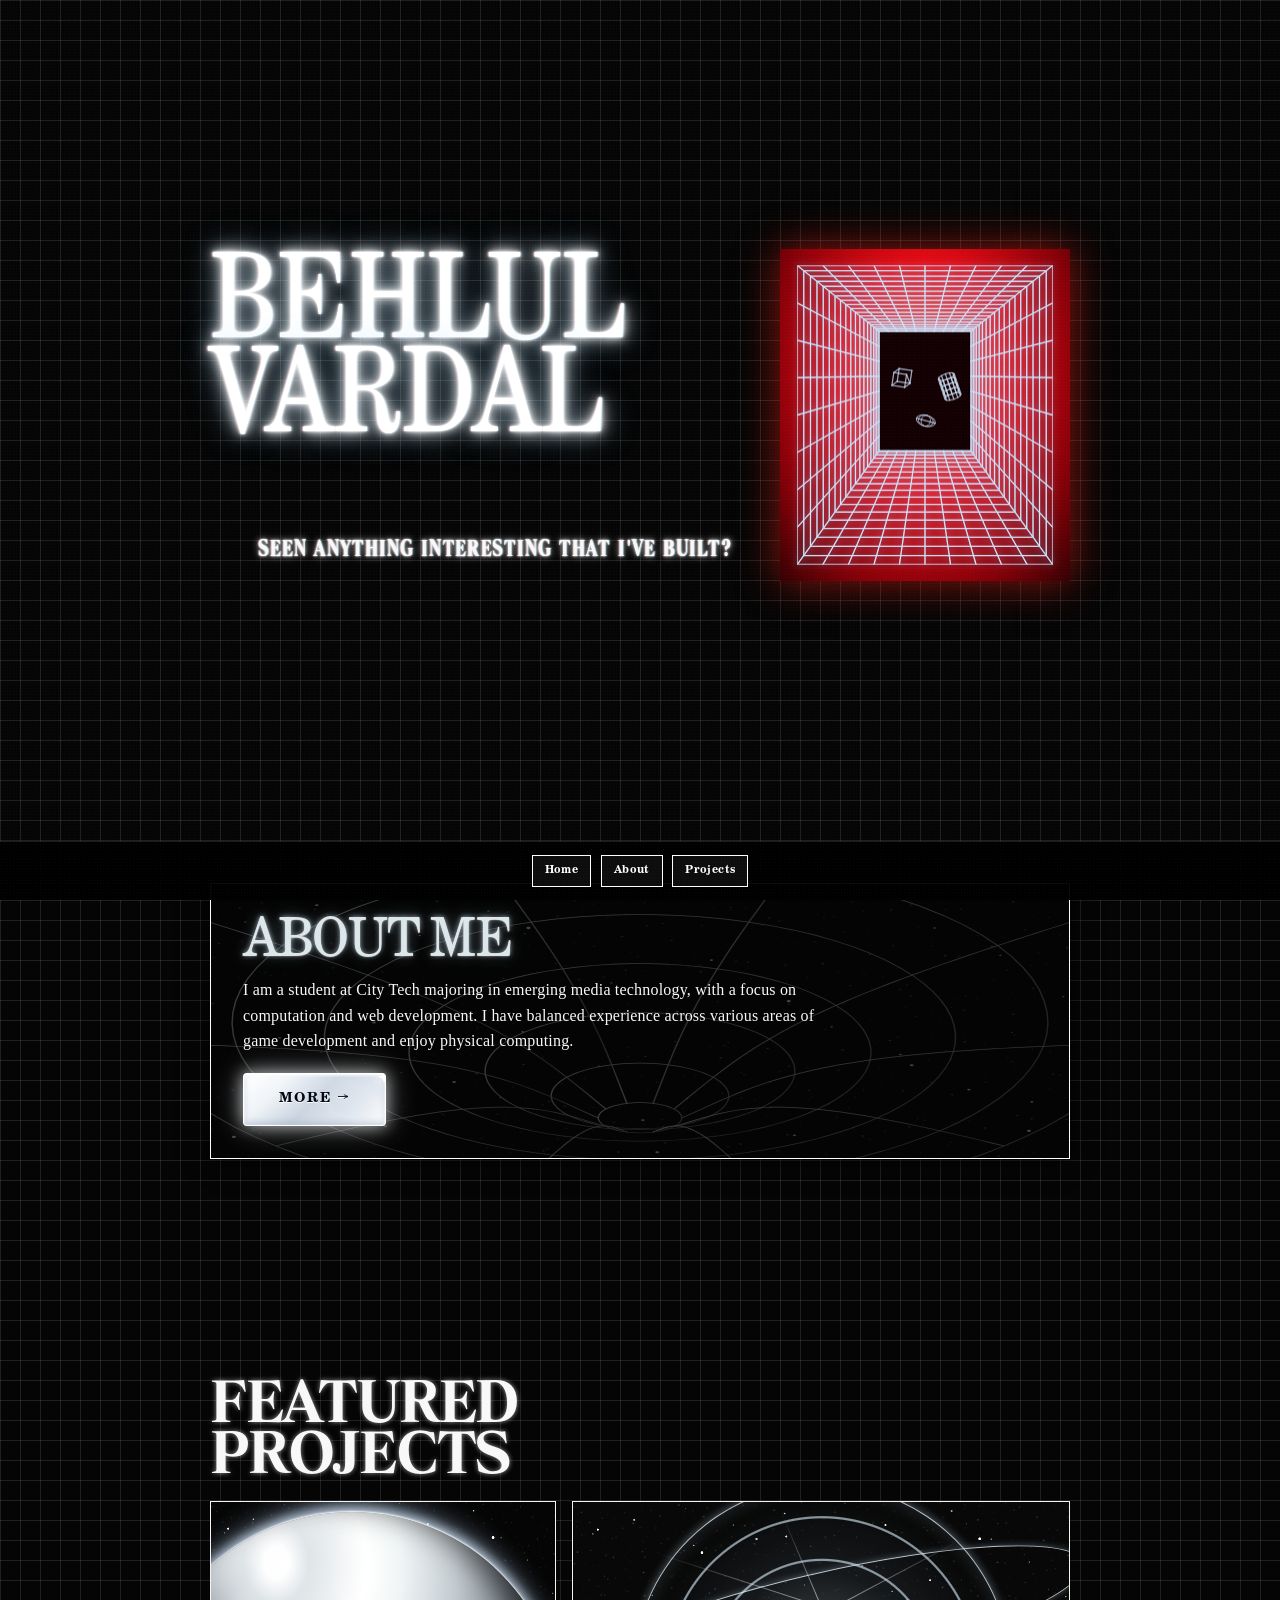
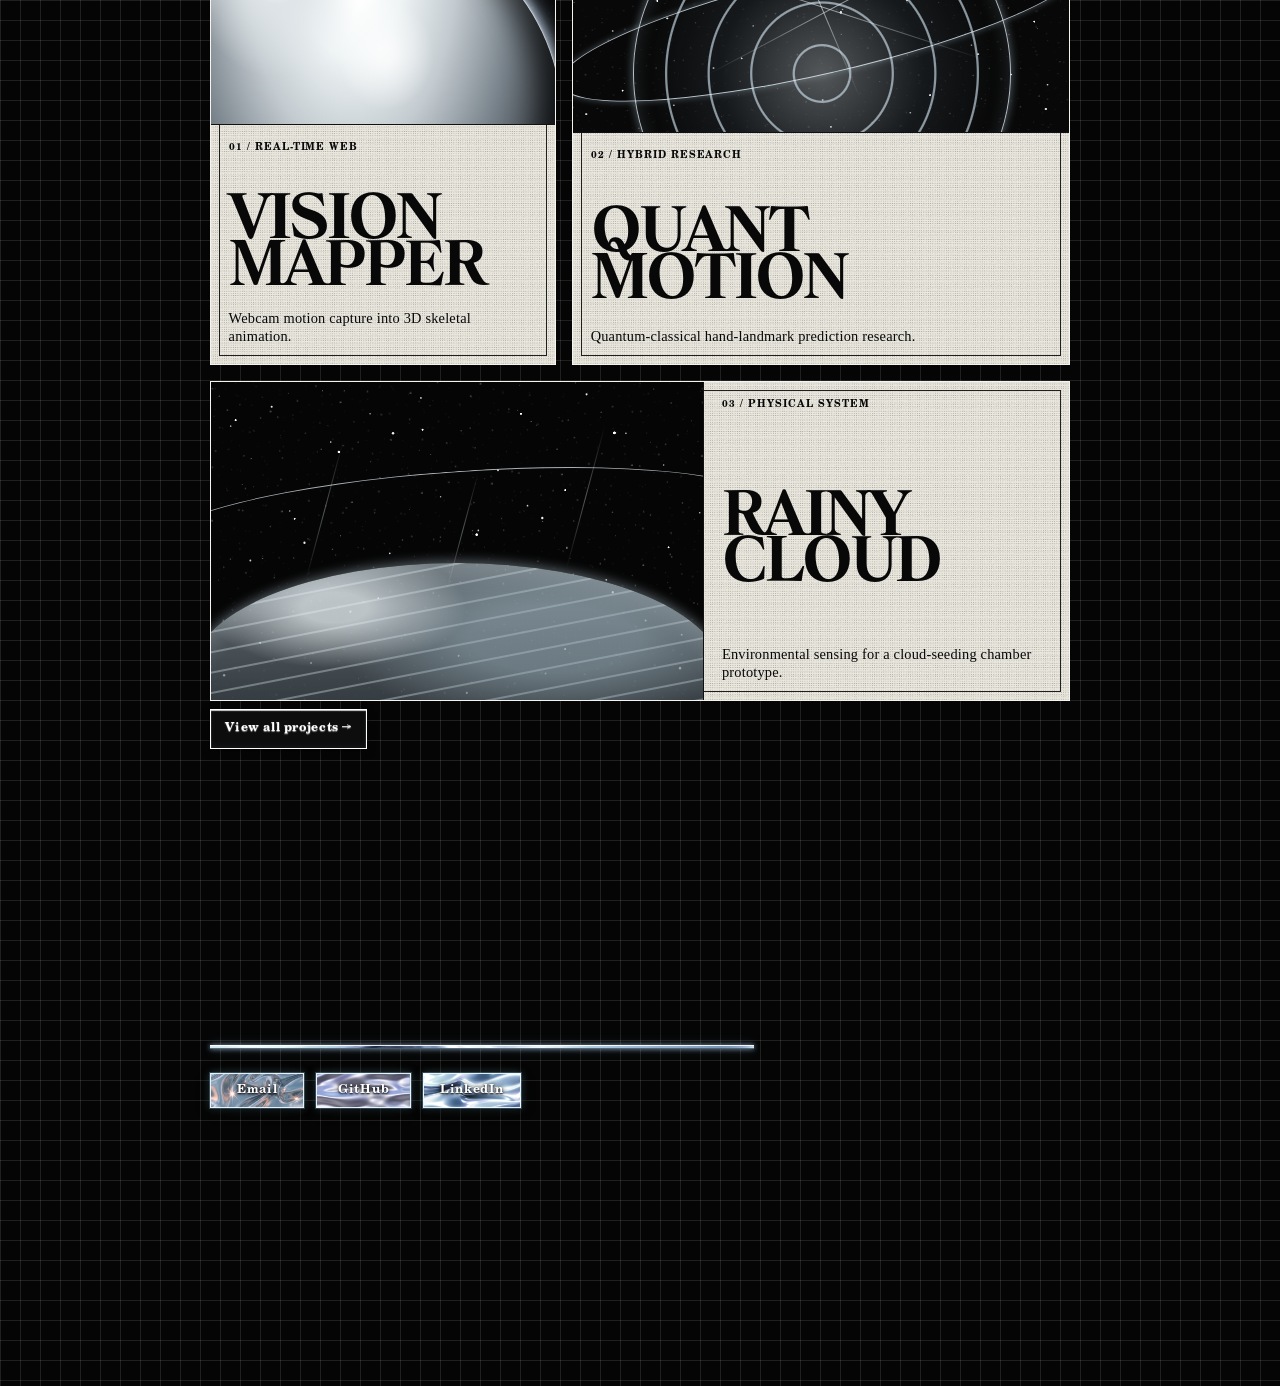
==== commit cfcb44c1: "Fix mobile navigation safe area" ====
--- a/index.html
+++ b/index.html
@@ -6,7 +6,7 @@
   <meta name="description" content="Behlul Vardal — Emerging Media Technology student.">
   <title>Behlul Vardal Portfolio</title>
   <link rel="icon" href="data:image/svg+xml,%3Csvg xmlns='http://www.w3.org/2000/svg' viewBox='0 0 16 16'%3E%3Crect width='16' height='16' fill='%23c9d4dc'/%3E%3C/svg%3E">
-  <link rel="stylesheet" href="style.css?v=29">
+  <link rel="stylesheet" href="style.css?v=30">
   <link rel="stylesheet" href="graphic.css">
   <style>
     /* ============================================================ */
--- a/style.css
+++ b/style.css
@@ -98,7 +98,7 @@
 @keyframes chrome-light-pass { 0% { opacity:0; transform:translateX(-70%); } 20% { opacity:1; } 100% { opacity:.92; transform:translateX(70%); } }
 @keyframes featured-crt-glare { 0% { opacity:0; transform:translateX(-95%) skewX(-16deg); } 18% { opacity:.95; } 100% { opacity:0; transform:translateX(95%) skewX(-16deg); } }
 .skill-group { margin:2.2rem 0; }.skill-group h3 { margin:0 0 .85rem; color:var(--red); font-size:1rem; text-transform:uppercase; }.skill-tags { display:flex; flex-wrap:wrap; gap:.5rem; }.skill-tags span { border:1px solid #444; background:#151515; padding:.43rem .65rem; font-size:.78rem; }
-.bottom-nav { position:fixed; z-index:10; bottom:0; left:0; right:0; display:flex; justify-content:center; gap:.6rem; padding:.8rem; background:rgba(0,0,0,.96); border-top:1px solid var(--line); opacity:1; transform:none; transition:none; animation:none; }.bottom-nav a { padding:.42rem .75rem; font-size:.67rem; }
+.bottom-nav { position:fixed; z-index:10; bottom:0; left:0; right:0; display:flex; justify-content:center; gap:.6rem; padding:.8rem; padding-bottom:calc(.8rem + env(safe-area-inset-bottom, 0px)); background:rgba(0,0,0,.96); border-top:1px solid var(--line); opacity:1; transform:none; transition:none; animation:none; }.bottom-nav a { padding:.42rem .75rem; font-size:.67rem; }
 .about-page { --paper:#f4f2ed; --about-ink:#121212; --about-red:#c82121; padding-bottom:4.4rem; background:var(--paper); background-image:none; color:var(--about-ink); }.about-page .bottom-nav { background:var(--paper); border-color:#222; backdrop-filter:none; }.about-page .bottom-nav a { border-color:#222; background:var(--paper); color:#111; }.about-page .bottom-nav a:hover { background:#111; color:#fff; box-shadow:none; }.about-layout { width:min(88%,960px); min-height:100svh; margin:0 auto; padding:2.4rem 0 6rem; position:relative; display:grid; align-content:start; }.about-kicker { margin:0; color:var(--about-red); font-size:.66rem; font-weight:700; letter-spacing:.12em; }.about-layout h1 { position:relative; z-index:1; margin:6.5rem 0 1.1rem; font:clamp(4.2rem,20vw,11rem)/.78 var(--display); letter-spacing:-.055em; }.about-layout h1 em { font-weight:400; }.about-signal { position:absolute; z-index:0; top:2rem; bottom:7rem; left:54%; width:10px; transform:translateX(-50%); background:linear-gradient(var(--about-red),#ee5959 45%,var(--about-red)); box-shadow:0 0 13px rgba(200,33,33,.22); }.about-signal::before,.about-signal::after { content:''; position:absolute; left:50%; width:45px; height:45px; border:3px solid var(--about-red); transform:translateX(-50%) rotate(45deg); }.about-signal::before { top:33%; }.about-signal::after { top:calc(33% + 12px); width:24px; height:24px; background:var(--paper); }.about-signal i,.about-signal b { position:absolute; left:-7px; right:-7px; height:2px; background:var(--about-red); }.about-signal i { top:17%; }.about-signal b { bottom:19%; }.about-signal span { position:absolute; top:46%; left:50%; width:38px; height:38px; border-radius:50%; background:var(--about-red); transform:translateX(-50%); }.about-intro { position:relative; z-index:1; width:min(100%,430px); margin-top:2.2rem; padding:1rem 0 1rem 1.1rem; border-left:3px solid var(--about-red); background:linear-gradient(90deg,rgba(244,242,237,.95),rgba(244,242,237,.72)); }.about-intro p { margin:.8rem 0; font-size:.9rem; }.about-intro .lead { margin-top:0; font:clamp(1.35rem,5vw,2rem)/1.03 var(--reading); }.about-education { position:relative; z-index:1; width:min(100%,540px); margin:8rem 0 0 auto; padding:1.35rem; background:#141414; color:var(--paper); box-shadow:7px 7px 0 var(--about-red); }.about-education .about-kicker { color:#ff6e6e; }.about-education h2 { margin:1rem 0; color:#fff; font-size:clamp(1.65rem,6vw,3.1rem); text-shadow:none; }.about-education p:last-child { margin:0; font-size:.78rem; }
 .project-page { width:min(90%,980px); overflow:visible; }
 .project-header { width:min(100%,860px); min-width:0; min-height:57vh; margin:0 auto; display:grid; grid-template-columns:minmax(0,1fr); align-content:center; justify-items:start; padding:4rem 0; text-align:left; }
@@ -185,6 +185,7 @@
 
 .about-page .bottom-nav a:hover,
 .about-page .bottom-nav a:focus-visible {
+  border-color:var(--paper);
   color:#f4fbfd;
   background-color:#b7c7d1;
   background-image:linear-gradient(180deg,#d5e3e9 0%,#9caebc 52%,#c9d4da 100%);
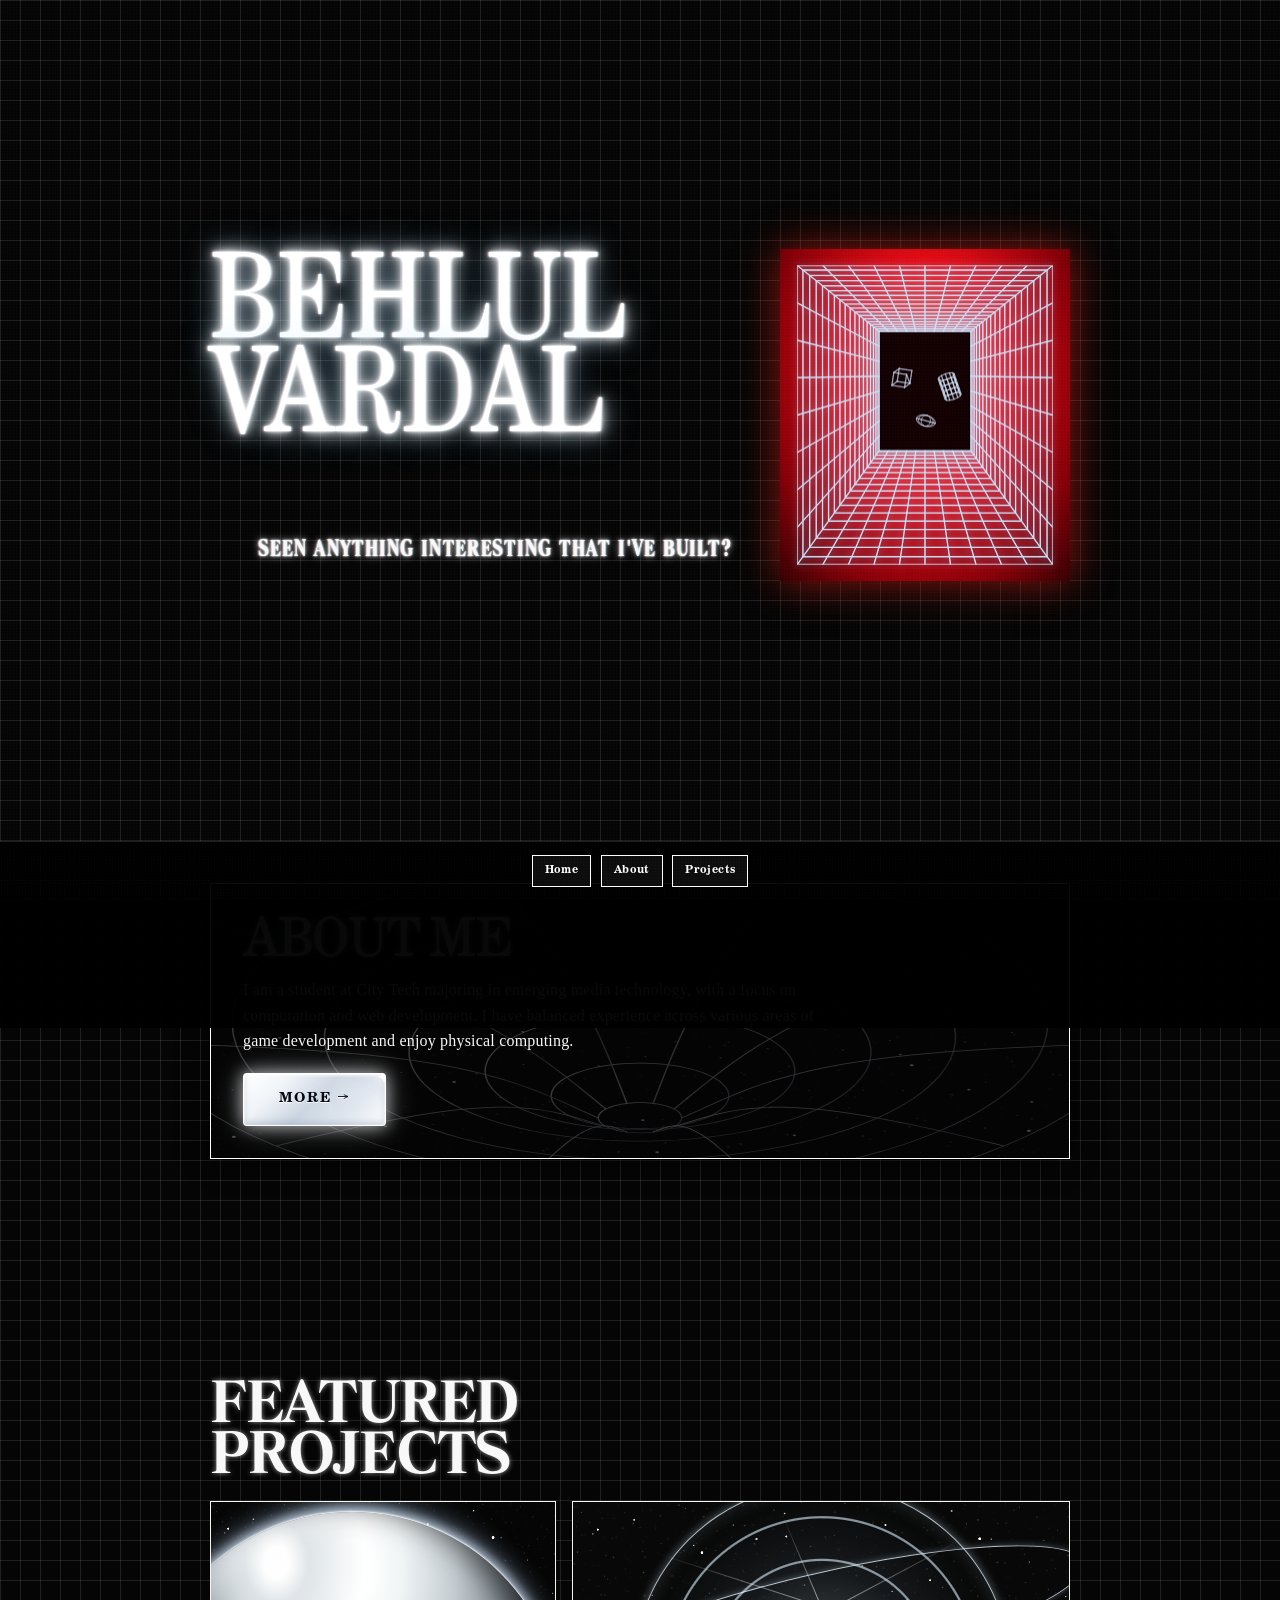
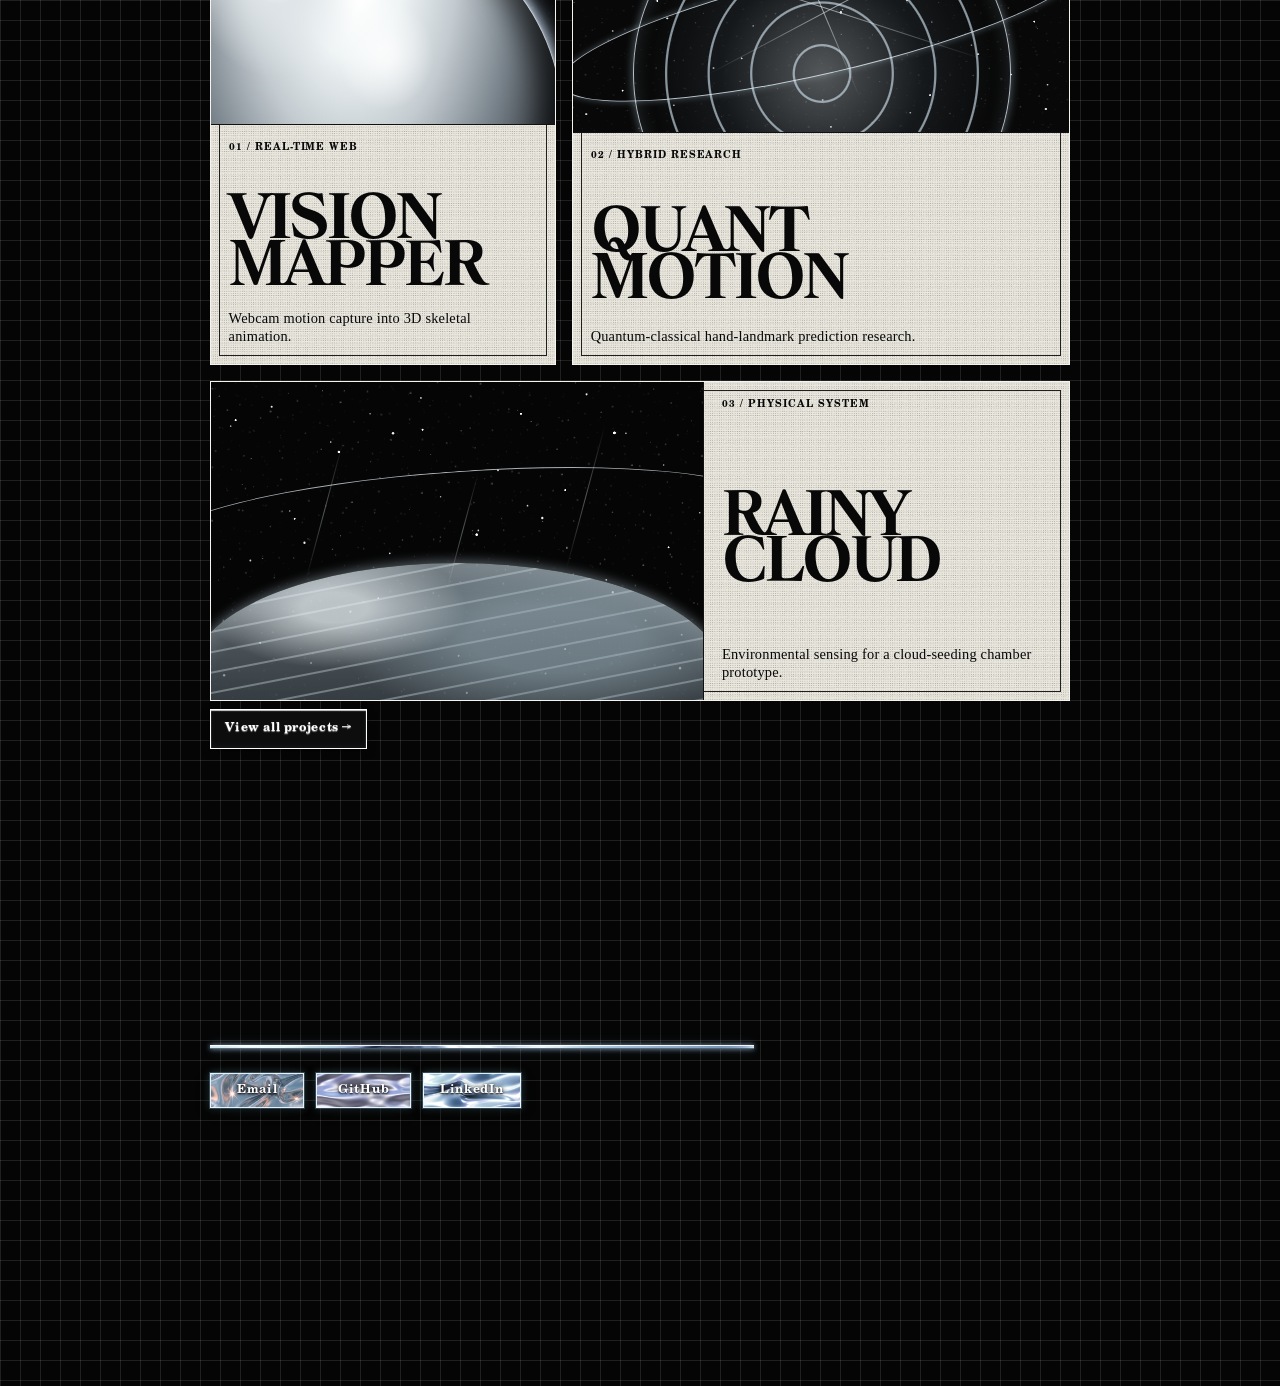
==== commit ebebe721: "Extend mobile nav behind Safari toolbar" ====
--- a/index.html
+++ b/index.html
@@ -2,11 +2,11 @@
 <html lang="en">
 <head>
   <meta charset="utf-8">
-  <meta name="viewport" content="width=device-width, initial-scale=1">
+  <meta name="viewport" content="width=device-width, initial-scale=1, viewport-fit=cover">
   <meta name="description" content="Behlul Vardal — Emerging Media Technology student.">
   <title>Behlul Vardal Portfolio</title>
   <link rel="icon" href="data:image/svg+xml,%3Csvg xmlns='http://www.w3.org/2000/svg' viewBox='0 0 16 16'%3E%3Crect width='16' height='16' fill='%23c9d4dc'/%3E%3C/svg%3E">
-  <link rel="stylesheet" href="style.css?v=30">
+  <link rel="stylesheet" href="style.css?v=31">
   <link rel="stylesheet" href="graphic.css">
   <style>
     /* ============================================================ */
--- a/style.css
+++ b/style.css
@@ -99,7 +99,9 @@
 @keyframes featured-crt-glare { 0% { opacity:0; transform:translateX(-95%) skewX(-16deg); } 18% { opacity:.95; } 100% { opacity:0; transform:translateX(95%) skewX(-16deg); } }
 .skill-group { margin:2.2rem 0; }.skill-group h3 { margin:0 0 .85rem; color:var(--red); font-size:1rem; text-transform:uppercase; }.skill-tags { display:flex; flex-wrap:wrap; gap:.5rem; }.skill-tags span { border:1px solid #444; background:#151515; padding:.43rem .65rem; font-size:.78rem; }
 .bottom-nav { position:fixed; z-index:10; bottom:0; left:0; right:0; display:flex; justify-content:center; gap:.6rem; padding:.8rem; padding-bottom:calc(.8rem + env(safe-area-inset-bottom, 0px)); background:rgba(0,0,0,.96); border-top:1px solid var(--line); opacity:1; transform:none; transition:none; animation:none; }.bottom-nav a { padding:.42rem .75rem; font-size:.67rem; }
+.bottom-nav::after { content:''; position:absolute; top:100%; left:0; right:0; height:8rem; background:rgba(0,0,0,.96); pointer-events:none; }
 .about-page { --paper:#f4f2ed; --about-ink:#121212; --about-red:#c82121; padding-bottom:4.4rem; background:var(--paper); background-image:none; color:var(--about-ink); }.about-page .bottom-nav { background:var(--paper); border-color:#222; backdrop-filter:none; }.about-page .bottom-nav a { border-color:#222; background:var(--paper); color:#111; }.about-page .bottom-nav a:hover { background:#111; color:#fff; box-shadow:none; }.about-layout { width:min(88%,960px); min-height:100svh; margin:0 auto; padding:2.4rem 0 6rem; position:relative; display:grid; align-content:start; }.about-kicker { margin:0; color:var(--about-red); font-size:.66rem; font-weight:700; letter-spacing:.12em; }.about-layout h1 { position:relative; z-index:1; margin:6.5rem 0 1.1rem; font:clamp(4.2rem,20vw,11rem)/.78 var(--display); letter-spacing:-.055em; }.about-layout h1 em { font-weight:400; }.about-signal { position:absolute; z-index:0; top:2rem; bottom:7rem; left:54%; width:10px; transform:translateX(-50%); background:linear-gradient(var(--about-red),#ee5959 45%,var(--about-red)); box-shadow:0 0 13px rgba(200,33,33,.22); }.about-signal::before,.about-signal::after { content:''; position:absolute; left:50%; width:45px; height:45px; border:3px solid var(--about-red); transform:translateX(-50%) rotate(45deg); }.about-signal::before { top:33%; }.about-signal::after { top:calc(33% + 12px); width:24px; height:24px; background:var(--paper); }.about-signal i,.about-signal b { position:absolute; left:-7px; right:-7px; height:2px; background:var(--about-red); }.about-signal i { top:17%; }.about-signal b { bottom:19%; }.about-signal span { position:absolute; top:46%; left:50%; width:38px; height:38px; border-radius:50%; background:var(--about-red); transform:translateX(-50%); }.about-intro { position:relative; z-index:1; width:min(100%,430px); margin-top:2.2rem; padding:1rem 0 1rem 1.1rem; border-left:3px solid var(--about-red); background:linear-gradient(90deg,rgba(244,242,237,.95),rgba(244,242,237,.72)); }.about-intro p { margin:.8rem 0; font-size:.9rem; }.about-intro .lead { margin-top:0; font:clamp(1.35rem,5vw,2rem)/1.03 var(--reading); }.about-education { position:relative; z-index:1; width:min(100%,540px); margin:8rem 0 0 auto; padding:1.35rem; background:#141414; color:var(--paper); box-shadow:7px 7px 0 var(--about-red); }.about-education .about-kicker { color:#ff6e6e; }.about-education h2 { margin:1rem 0; color:#fff; font-size:clamp(1.65rem,6vw,3.1rem); text-shadow:none; }.about-education p:last-child { margin:0; font-size:.78rem; }
+.about-page .bottom-nav::after { background:var(--paper); }
 .project-page { width:min(90%,980px); overflow:visible; }
 .project-header { width:min(100%,860px); min-width:0; min-height:57vh; margin:0 auto; display:grid; grid-template-columns:minmax(0,1fr); align-content:center; justify-items:start; padding:4rem 0; text-align:left; }
 .project-header .hero-title { width:100%; max-width:100%; transform-origin:left center; }
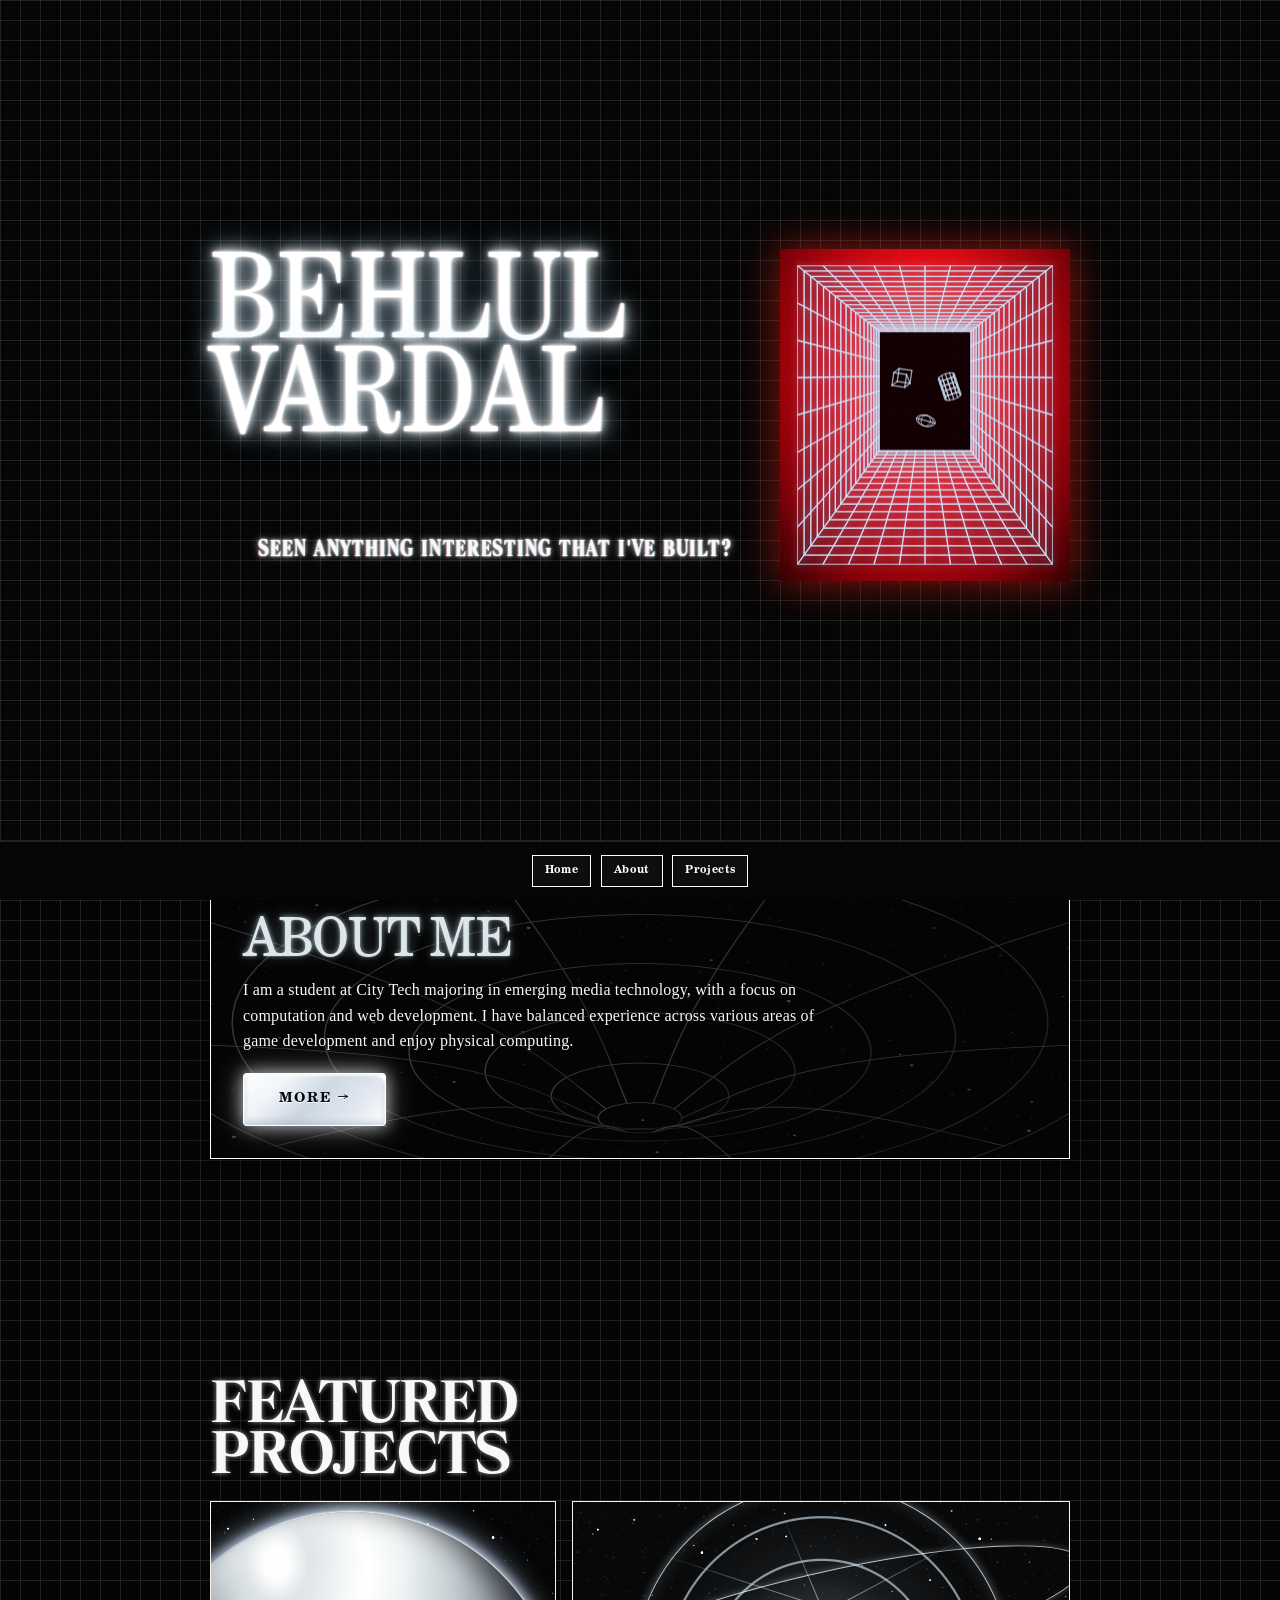
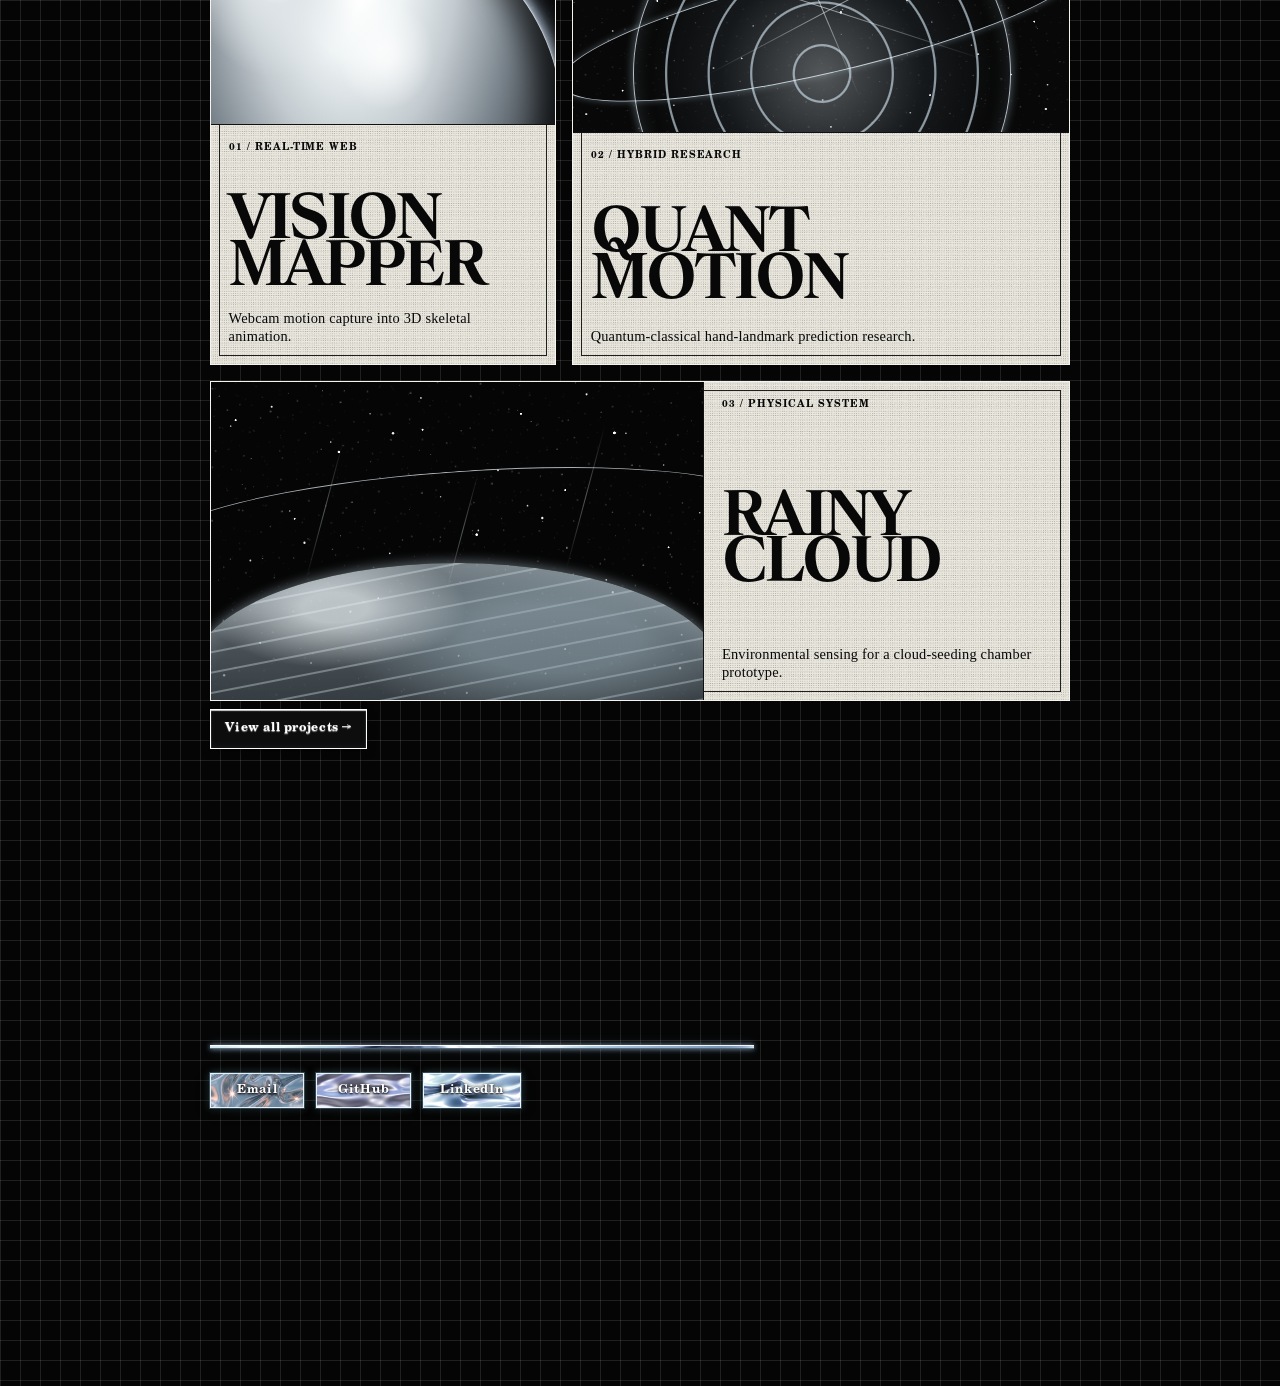
==== commit b2b97af3: "Match Safari bottom toolbar to nav" ====
--- a/index.html
+++ b/index.html
@@ -6,7 +6,7 @@
   <meta name="description" content="Behlul Vardal — Emerging Media Technology student.">
   <title>Behlul Vardal Portfolio</title>
   <link rel="icon" href="data:image/svg+xml,%3Csvg xmlns='http://www.w3.org/2000/svg' viewBox='0 0 16 16'%3E%3Crect width='16' height='16' fill='%23c9d4dc'/%3E%3C/svg%3E">
-  <link rel="stylesheet" href="style.css?v=31">
+  <link rel="stylesheet" href="style.css?v=32">
   <link rel="stylesheet" href="graphic.css">
   <style>
     /* ============================================================ */
--- a/style.css
+++ b/style.css
@@ -7,7 +7,8 @@
 @font-face { font-family:'Matisse Pro EB'; src:url('assets/fonts/matisse-pro-eb-latin.woff2') format('woff2'); font-weight:400 800; font-style:normal; font-display:swap; }
 :root { --black:#050505; --white:#f8f8f8; --red:#d62b2b; --line:rgba(255,255,255,.11); --reading:'Times New Roman',Times,serif; --display:'Century Expanded',Century,serif; --supporting:'Matisse Pro EB',serif; --subtitle:'Matisse Pro EB',serif; --controls:'Century Schoolbook','New Century Schoolbook',Century,serif; --sans:var(--controls); }
 * { box-sizing:border-box; }
-html { scroll-behavior:auto; }
+html { scroll-behavior:auto; background-color:var(--black); }
+html:has(body.about-page) { background-color:#f4f2ed; }
 body { max-width:100%; margin:0; overflow-x:clip; padding-bottom:4.4rem; background-color:var(--black); background-image:linear-gradient(to right,var(--line) 1px,transparent 1px),linear-gradient(to bottom,var(--line) 1px,transparent 1px); background-position:0 0; background-size:20px 20px; color:var(--white); font-family:var(--reading); font-stretch:105%; letter-spacing:.012em; line-height:1.6; }
 body:not(.about-page)::before { content:''; position:fixed; z-index:99; inset:0; pointer-events:none; background-image:radial-gradient(rgba(255,255,255,.42) .45px,transparent .7px),radial-gradient(rgba(150,198,255,.24) .45px,transparent .72px); background-position:0 0,2px 1px; background-size:3px 3px,5px 5px; mix-blend-mode:screen; opacity:.055; }
 .skip-link { position:absolute; left:-9999px; }.skip-link:focus { left:1rem; top:1rem; z-index:10; background:#fff; color:#000; padding:.6rem; }
@@ -98,10 +99,8 @@
 @keyframes chrome-light-pass { 0% { opacity:0; transform:translateX(-70%); } 20% { opacity:1; } 100% { opacity:.92; transform:translateX(70%); } }
 @keyframes featured-crt-glare { 0% { opacity:0; transform:translateX(-95%) skewX(-16deg); } 18% { opacity:.95; } 100% { opacity:0; transform:translateX(95%) skewX(-16deg); } }
 .skill-group { margin:2.2rem 0; }.skill-group h3 { margin:0 0 .85rem; color:var(--red); font-size:1rem; text-transform:uppercase; }.skill-tags { display:flex; flex-wrap:wrap; gap:.5rem; }.skill-tags span { border:1px solid #444; background:#151515; padding:.43rem .65rem; font-size:.78rem; }
-.bottom-nav { position:fixed; z-index:10; bottom:0; left:0; right:0; display:flex; justify-content:center; gap:.6rem; padding:.8rem; padding-bottom:calc(.8rem + env(safe-area-inset-bottom, 0px)); background:rgba(0,0,0,.96); border-top:1px solid var(--line); opacity:1; transform:none; transition:none; animation:none; }.bottom-nav a { padding:.42rem .75rem; font-size:.67rem; }
-.bottom-nav::after { content:''; position:absolute; top:100%; left:0; right:0; height:8rem; background:rgba(0,0,0,.96); pointer-events:none; }
+.bottom-nav { position:fixed; z-index:10; bottom:0; left:0; right:0; display:flex; justify-content:center; gap:.6rem; padding:.8rem; padding-bottom:calc(.8rem + env(safe-area-inset-bottom, 0px)); background:#050505; border-top:1px solid var(--line); opacity:1; transform:none; transition:none; animation:none; }.bottom-nav a { padding:.42rem .75rem; font-size:.67rem; }
 .about-page { --paper:#f4f2ed; --about-ink:#121212; --about-red:#c82121; padding-bottom:4.4rem; background:var(--paper); background-image:none; color:var(--about-ink); }.about-page .bottom-nav { background:var(--paper); border-color:#222; backdrop-filter:none; }.about-page .bottom-nav a { border-color:#222; background:var(--paper); color:#111; }.about-page .bottom-nav a:hover { background:#111; color:#fff; box-shadow:none; }.about-layout { width:min(88%,960px); min-height:100svh; margin:0 auto; padding:2.4rem 0 6rem; position:relative; display:grid; align-content:start; }.about-kicker { margin:0; color:var(--about-red); font-size:.66rem; font-weight:700; letter-spacing:.12em; }.about-layout h1 { position:relative; z-index:1; margin:6.5rem 0 1.1rem; font:clamp(4.2rem,20vw,11rem)/.78 var(--display); letter-spacing:-.055em; }.about-layout h1 em { font-weight:400; }.about-signal { position:absolute; z-index:0; top:2rem; bottom:7rem; left:54%; width:10px; transform:translateX(-50%); background:linear-gradient(var(--about-red),#ee5959 45%,var(--about-red)); box-shadow:0 0 13px rgba(200,33,33,.22); }.about-signal::before,.about-signal::after { content:''; position:absolute; left:50%; width:45px; height:45px; border:3px solid var(--about-red); transform:translateX(-50%) rotate(45deg); }.about-signal::before { top:33%; }.about-signal::after { top:calc(33% + 12px); width:24px; height:24px; background:var(--paper); }.about-signal i,.about-signal b { position:absolute; left:-7px; right:-7px; height:2px; background:var(--about-red); }.about-signal i { top:17%; }.about-signal b { bottom:19%; }.about-signal span { position:absolute; top:46%; left:50%; width:38px; height:38px; border-radius:50%; background:var(--about-red); transform:translateX(-50%); }.about-intro { position:relative; z-index:1; width:min(100%,430px); margin-top:2.2rem; padding:1rem 0 1rem 1.1rem; border-left:3px solid var(--about-red); background:linear-gradient(90deg,rgba(244,242,237,.95),rgba(244,242,237,.72)); }.about-intro p { margin:.8rem 0; font-size:.9rem; }.about-intro .lead { margin-top:0; font:clamp(1.35rem,5vw,2rem)/1.03 var(--reading); }.about-education { position:relative; z-index:1; width:min(100%,540px); margin:8rem 0 0 auto; padding:1.35rem; background:#141414; color:var(--paper); box-shadow:7px 7px 0 var(--about-red); }.about-education .about-kicker { color:#ff6e6e; }.about-education h2 { margin:1rem 0; color:#fff; font-size:clamp(1.65rem,6vw,3.1rem); text-shadow:none; }.about-education p:last-child { margin:0; font-size:.78rem; }
-.about-page .bottom-nav::after { background:var(--paper); }
 .project-page { width:min(90%,980px); overflow:visible; }
 .project-header { width:min(100%,860px); min-width:0; min-height:57vh; margin:0 auto; display:grid; grid-template-columns:minmax(0,1fr); align-content:center; justify-items:start; padding:4rem 0; text-align:left; }
 .project-header .hero-title { width:100%; max-width:100%; transform-origin:left center; }
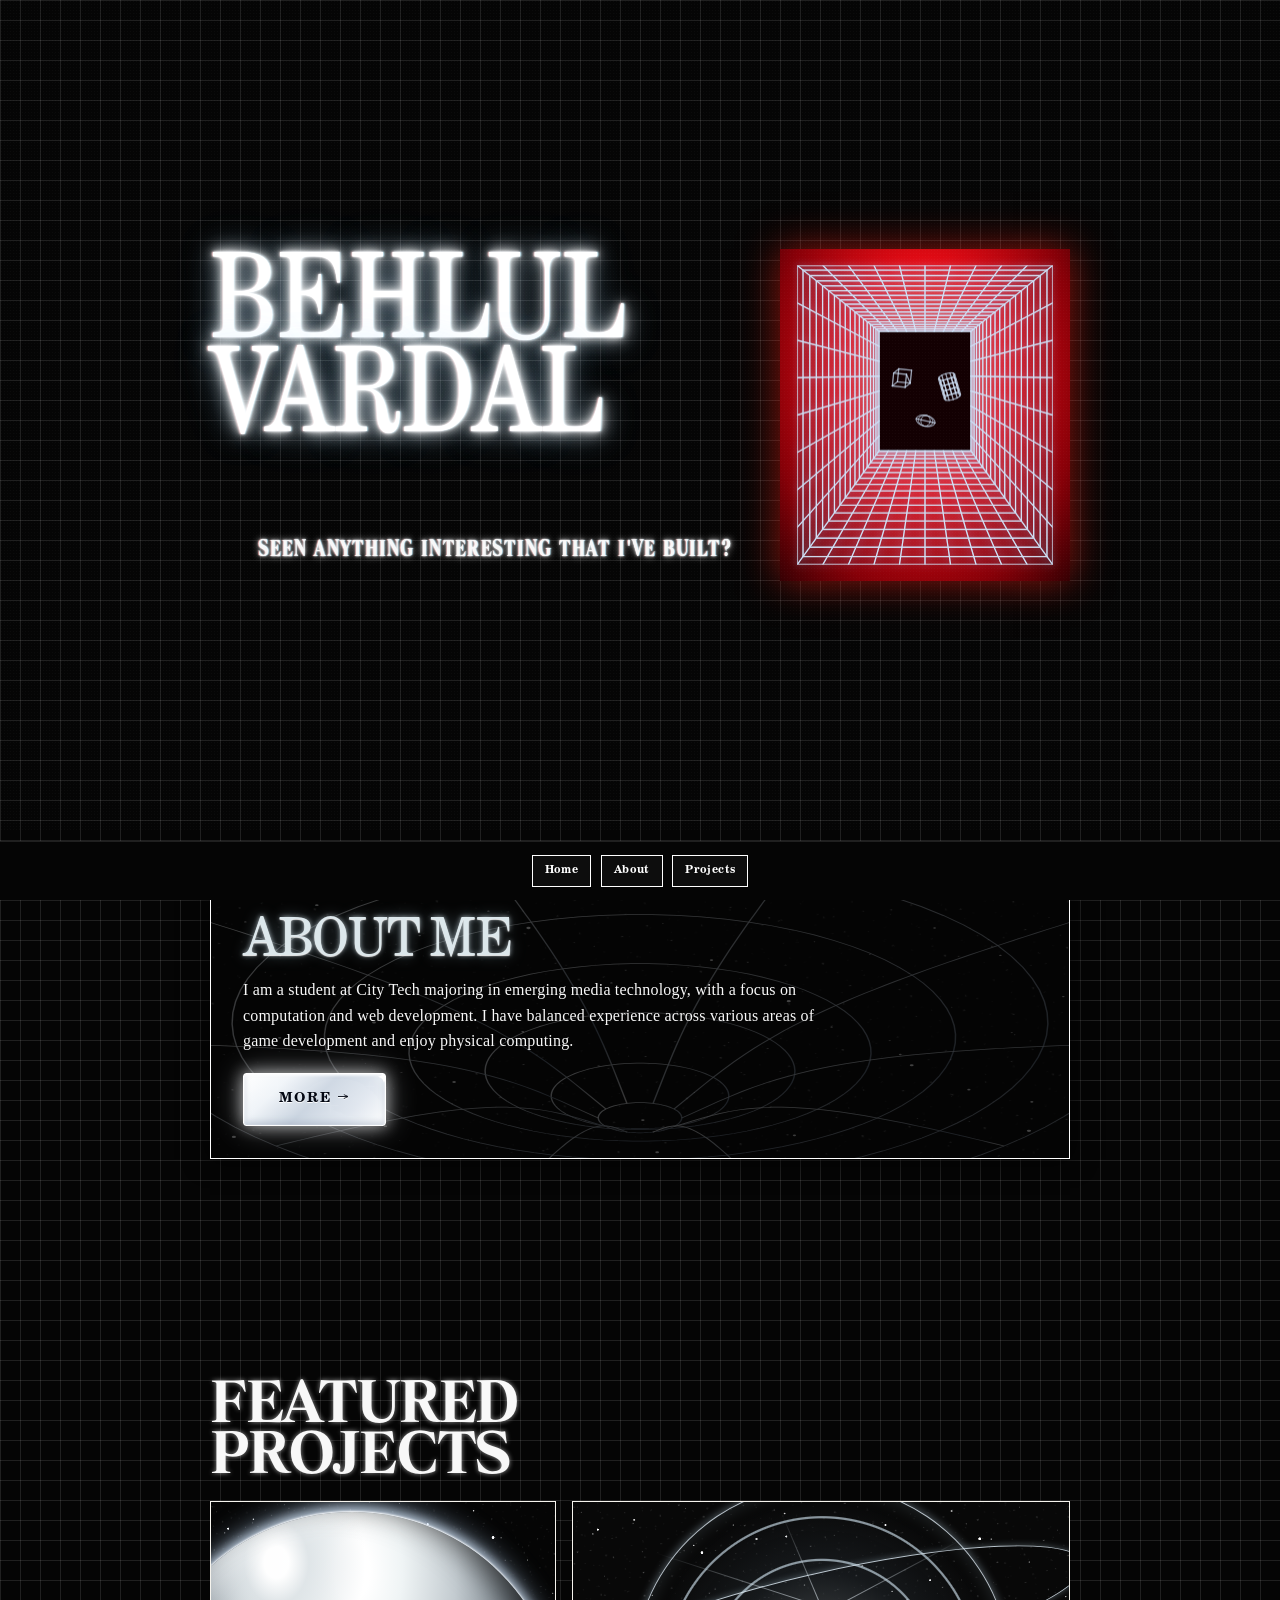
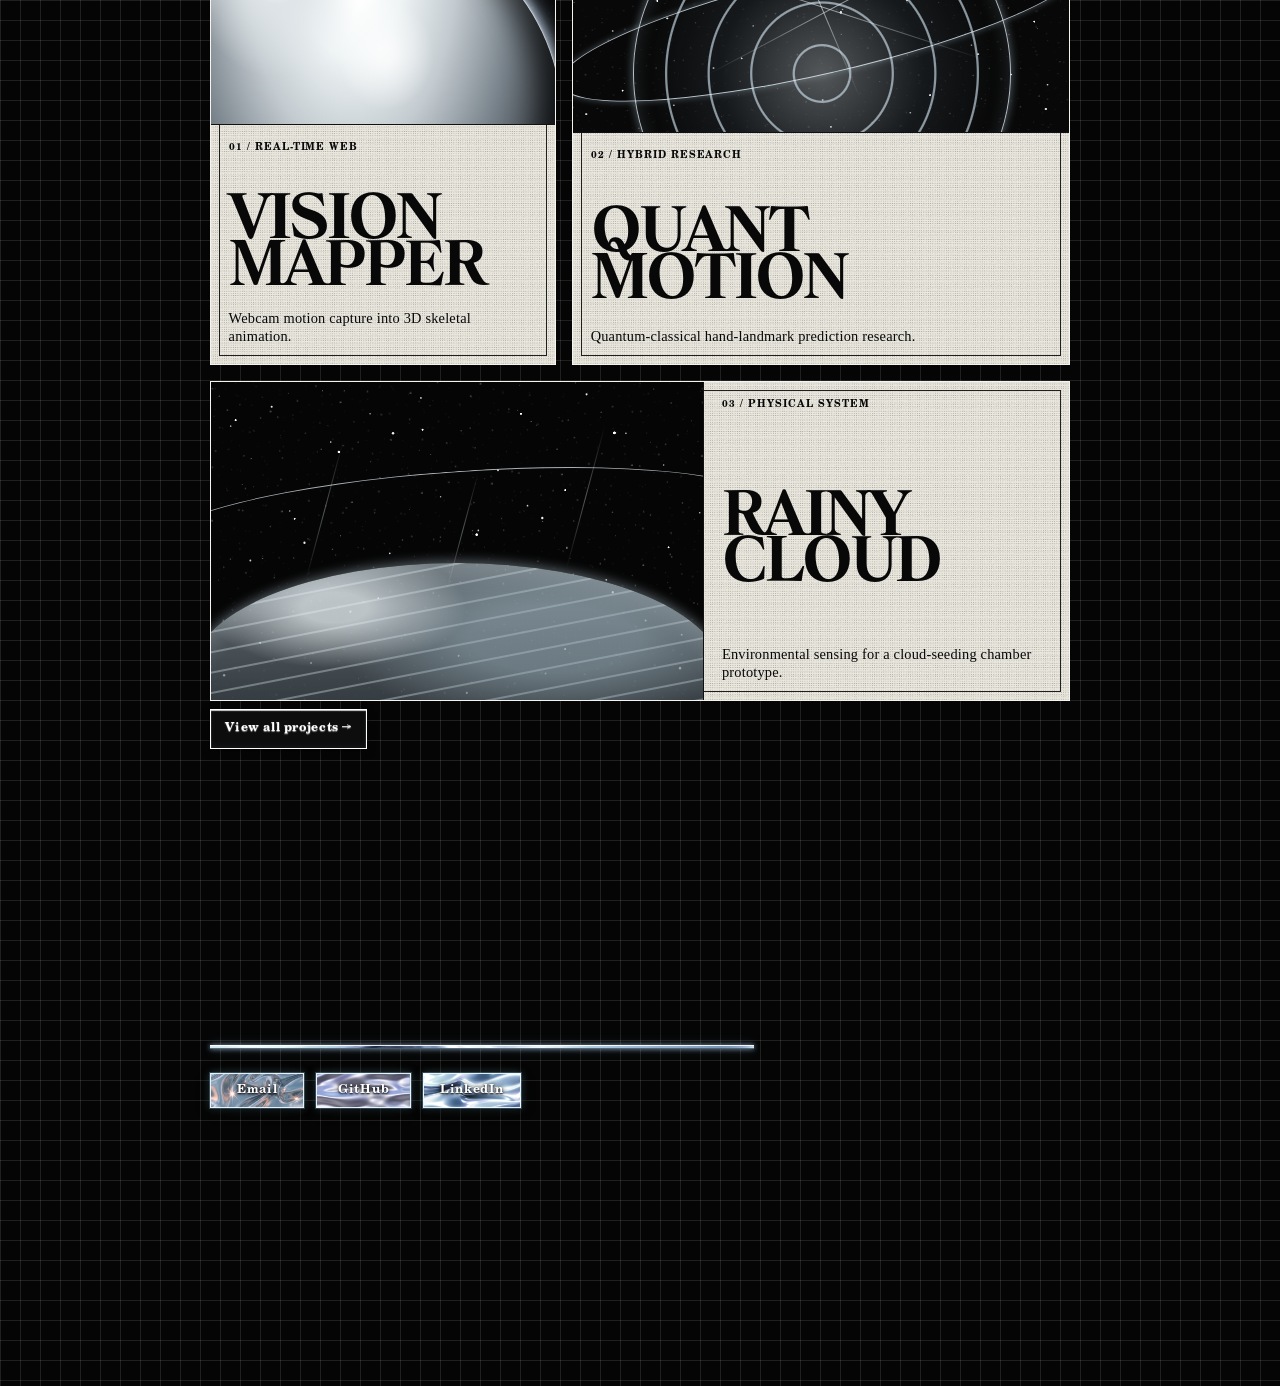
==== commit 862370c6: "Expose nav to Safari inset fill" ====
--- a/index.html
+++ b/index.html
@@ -6,7 +6,7 @@
   <meta name="description" content="Behlul Vardal — Emerging Media Technology student.">
   <title>Behlul Vardal Portfolio</title>
   <link rel="icon" href="data:image/svg+xml,%3Csvg xmlns='http://www.w3.org/2000/svg' viewBox='0 0 16 16'%3E%3Crect width='16' height='16' fill='%23c9d4dc'/%3E%3C/svg%3E">
-  <link rel="stylesheet" href="style.css?v=32">
+  <link rel="stylesheet" href="style.css?v=33">
   <link rel="stylesheet" href="graphic.css">
   <style>
     /* ============================================================ */
--- a/style.css
+++ b/style.css
@@ -10,7 +10,7 @@
 html { scroll-behavior:auto; background-color:var(--black); }
 html:has(body.about-page) { background-color:#f4f2ed; }
 body { max-width:100%; margin:0; overflow-x:clip; padding-bottom:4.4rem; background-color:var(--black); background-image:linear-gradient(to right,var(--line) 1px,transparent 1px),linear-gradient(to bottom,var(--line) 1px,transparent 1px); background-position:0 0; background-size:20px 20px; color:var(--white); font-family:var(--reading); font-stretch:105%; letter-spacing:.012em; line-height:1.6; }
-body:not(.about-page)::before { content:''; position:fixed; z-index:99; inset:0; pointer-events:none; background-image:radial-gradient(rgba(255,255,255,.42) .45px,transparent .7px),radial-gradient(rgba(150,198,255,.24) .45px,transparent .72px); background-position:0 0,2px 1px; background-size:3px 3px,5px 5px; mix-blend-mode:screen; opacity:.055; }
+body:not(.about-page)::before { content:''; position:fixed; z-index:9; inset:0; bottom:calc(4.4rem + env(safe-area-inset-bottom, 0px)); pointer-events:none; background-image:radial-gradient(rgba(255,255,255,.42) .45px,transparent .7px),radial-gradient(rgba(150,198,255,.24) .45px,transparent .72px); background-position:0 0,2px 1px; background-size:3px 3px,5px 5px; mix-blend-mode:screen; opacity:.055; }
 .skip-link { position:absolute; left:-9999px; }.skip-link:focus { left:1rem; top:1rem; z-index:10; background:#fff; color:#000; padding:.6rem; }
 .container { width:min(90%,720px); margin:0 auto; padding:1.2rem 0 4rem; }
 .hero-section { min-height:88vh; display:grid; align-content:center; justify-items:center; gap:1.6rem; text-align:center; }.hero-section.short { min-height:72vh; }.hero-copy { position:relative; z-index:1; width:100%; display:flex; flex-direction:column; align-items:stretch; text-align:left; }
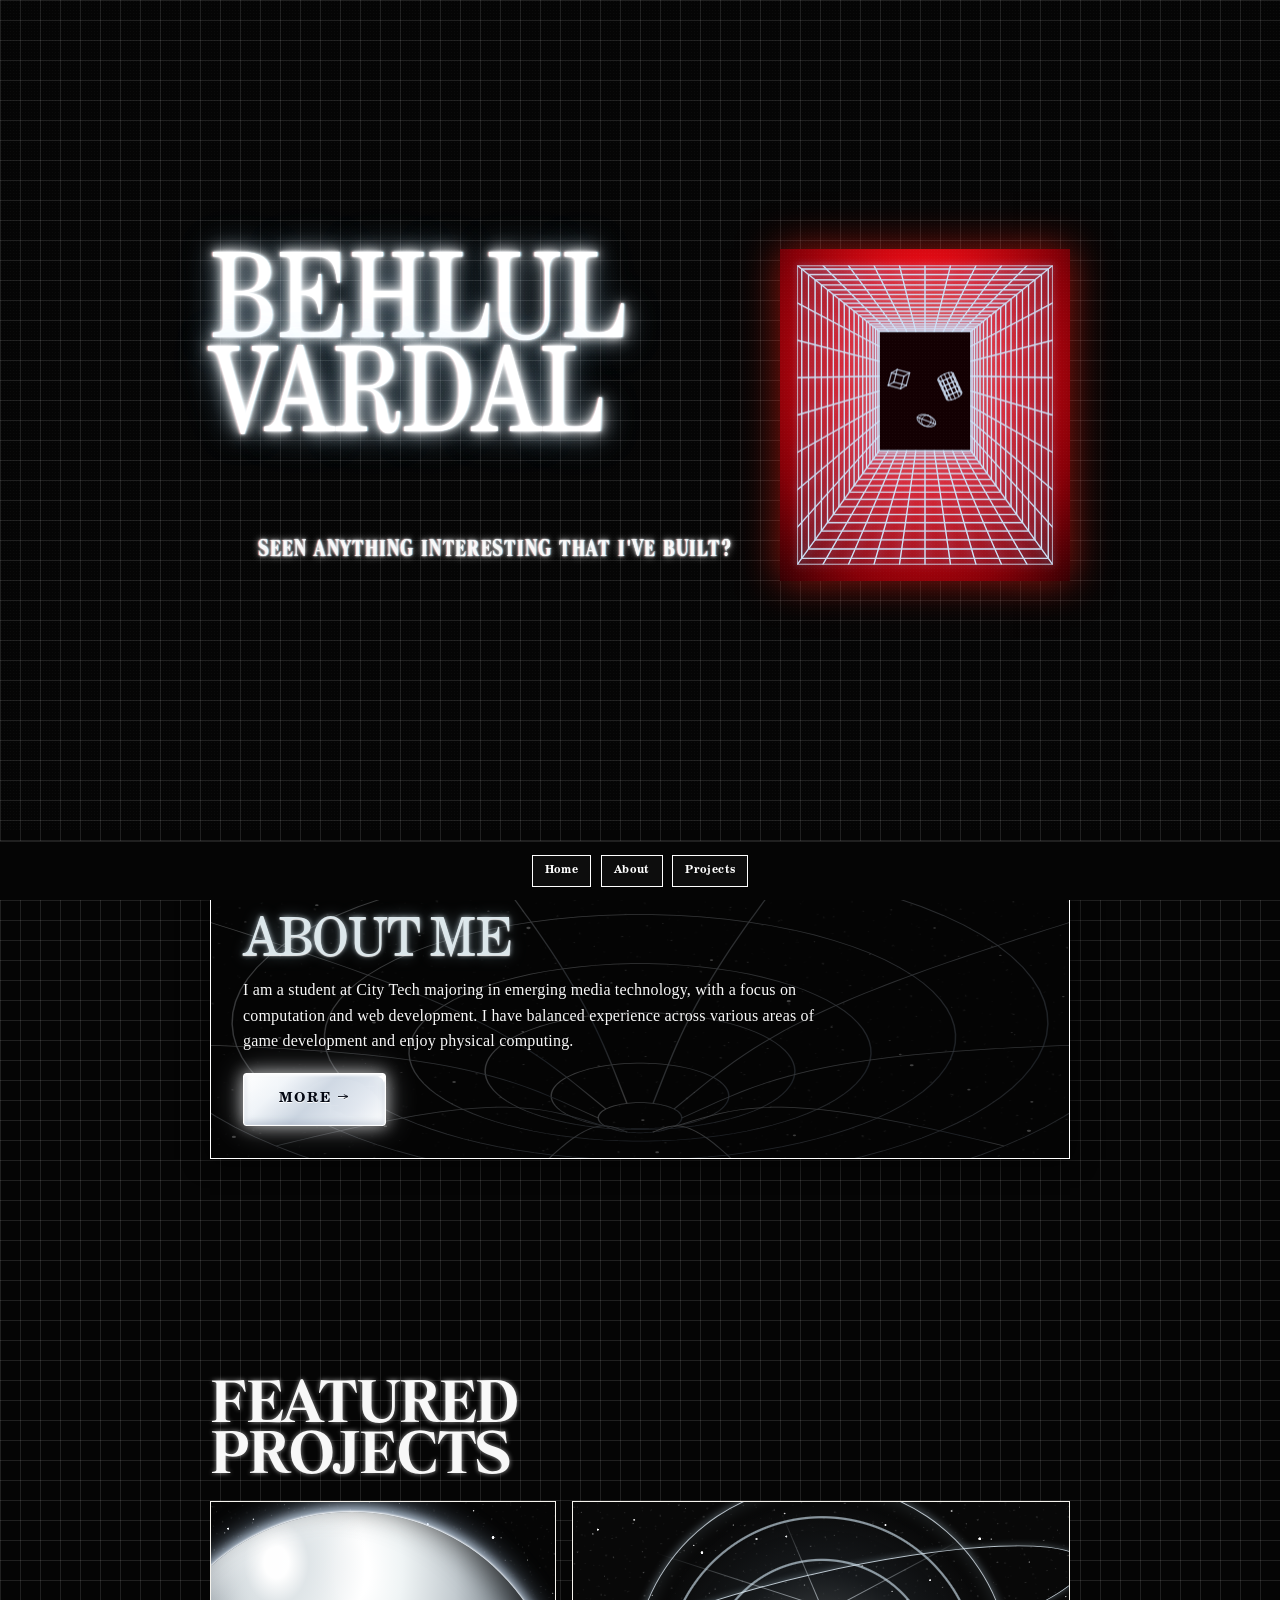
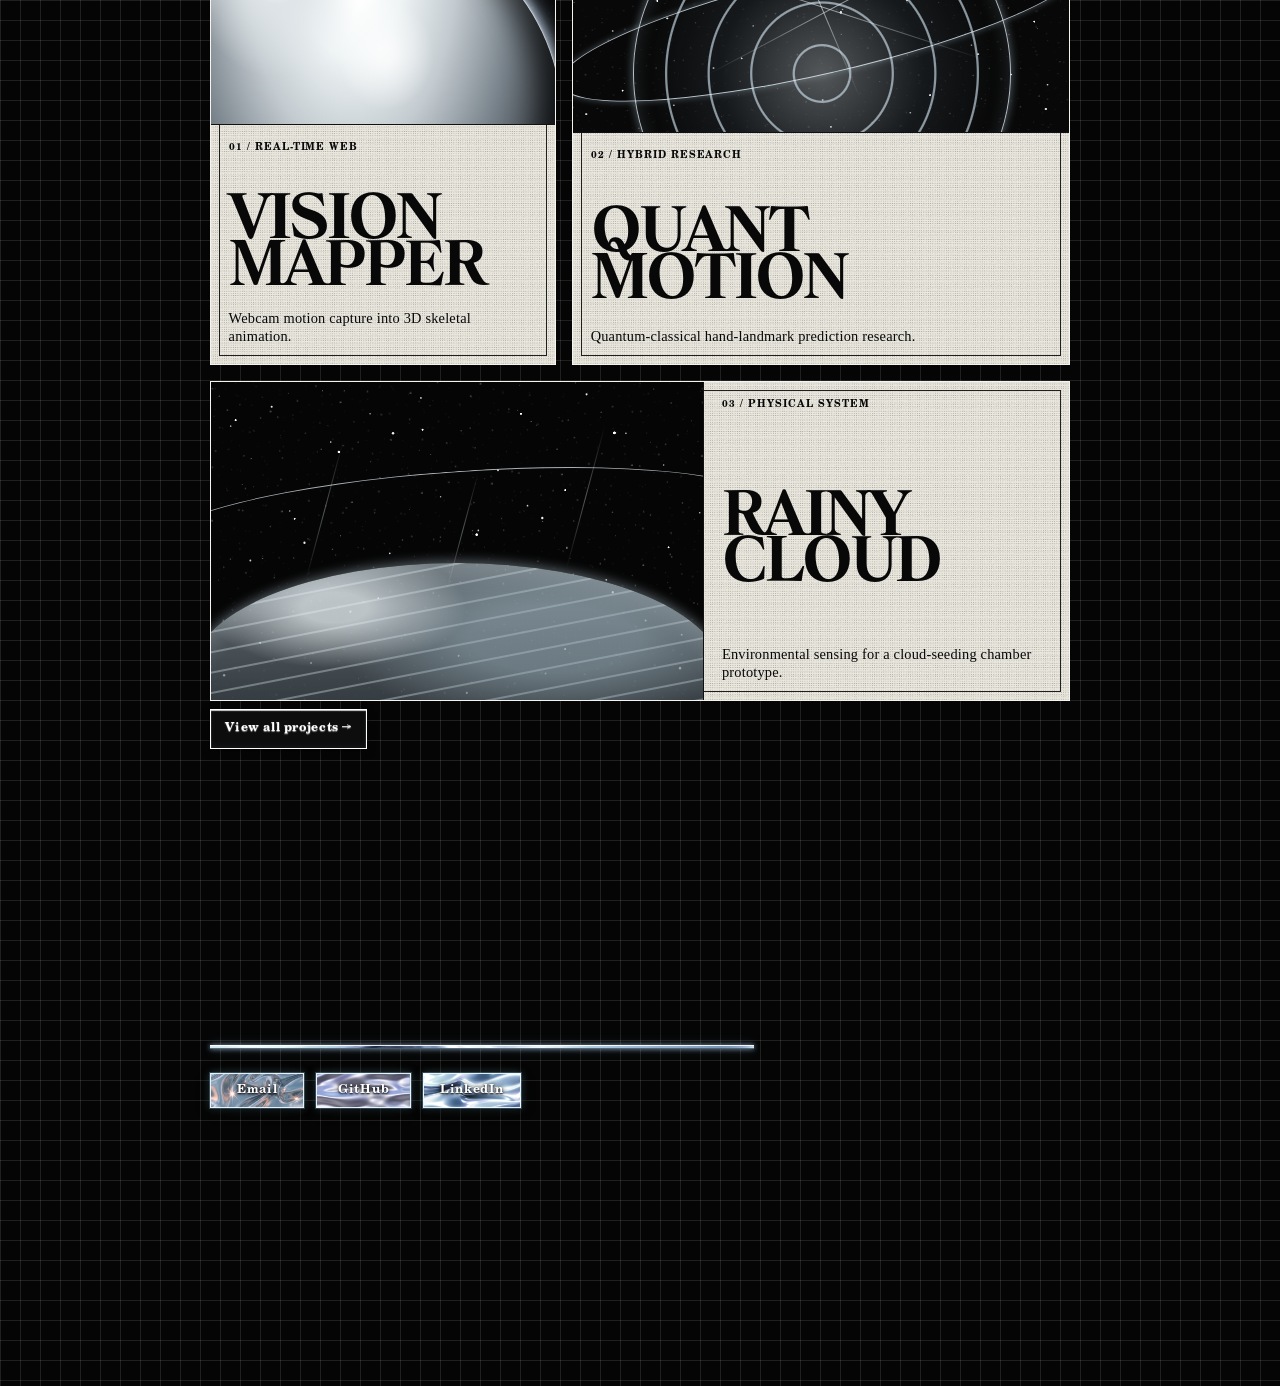
==== commit b6455269: "Fix floating cube edges and keep it inside the window" ====
--- a/index.html
+++ b/index.html
@@ -350,10 +350,12 @@
       context.save();
       context.translate(x, y);
       context.rotate(angle);
+      // Rotate around the center of both faces, not just the front face.
+      context.translate(-depth / 2, depth / 2);
       chromeRect(-half, -half, size, size);
       chromeRect(-half + depth, -half - depth, size, size);
       line(-half, -half, -half + depth, -half - depth);
-      line(half, -half, half + depth, half - depth);
+      line(half, -half, half + depth, -half - depth);
       line(half, half, half + depth, half - depth);
       line(-half, half, -half + depth, half - depth);
       context.restore();
@@ -508,11 +510,17 @@
       const cubeScale = 1 + wander(time, 2.7, 11500) * .07;
       const cylinderScale = 1 + wander(time, 5.1, 13000) * .06;
       const orbScale = 1 + wander(time, 8.4, 12000) * .07;
+      const cubeSide = cubeSize * 1.08 * cubeScale;
+      const cubeDepth = cubeSize * .39 * cubeScale;
+      // Keep every corner inside the window at every rotation, including the stroke.
+      const cubeMargin = Math.hypot((cubeSide + cubeDepth) / 2, (cubeSide + cubeDepth) / 2) + 2;
+      const cubeX = farX + farWidth * (.18 + wander(time, 1.2, 9200) * .065);
+      const cubeY = farY + farHeight * (.35 + wander(time, 3.9, 10500) * .08);
       drawVoxel(
-        farX + farWidth * (.18 + wander(time, 1.2, 9200) * .065),
-        farY + farHeight * (.35 + wander(time, 3.9, 10500) * .08),
-        cubeSize * 1.08 * cubeScale,
-        cubeSize * .39 * cubeScale,
+        Math.max(farX + cubeMargin, Math.min(farX + farWidth - cubeMargin, cubeX)),
+        Math.max(farY + cubeMargin, Math.min(farBottom - cubeMargin, cubeY)),
+        cubeSide,
+        cubeDepth,
         time / 14500 + wander(time, 14.2, 18000) * .15
       );
       drawWireCylinder(
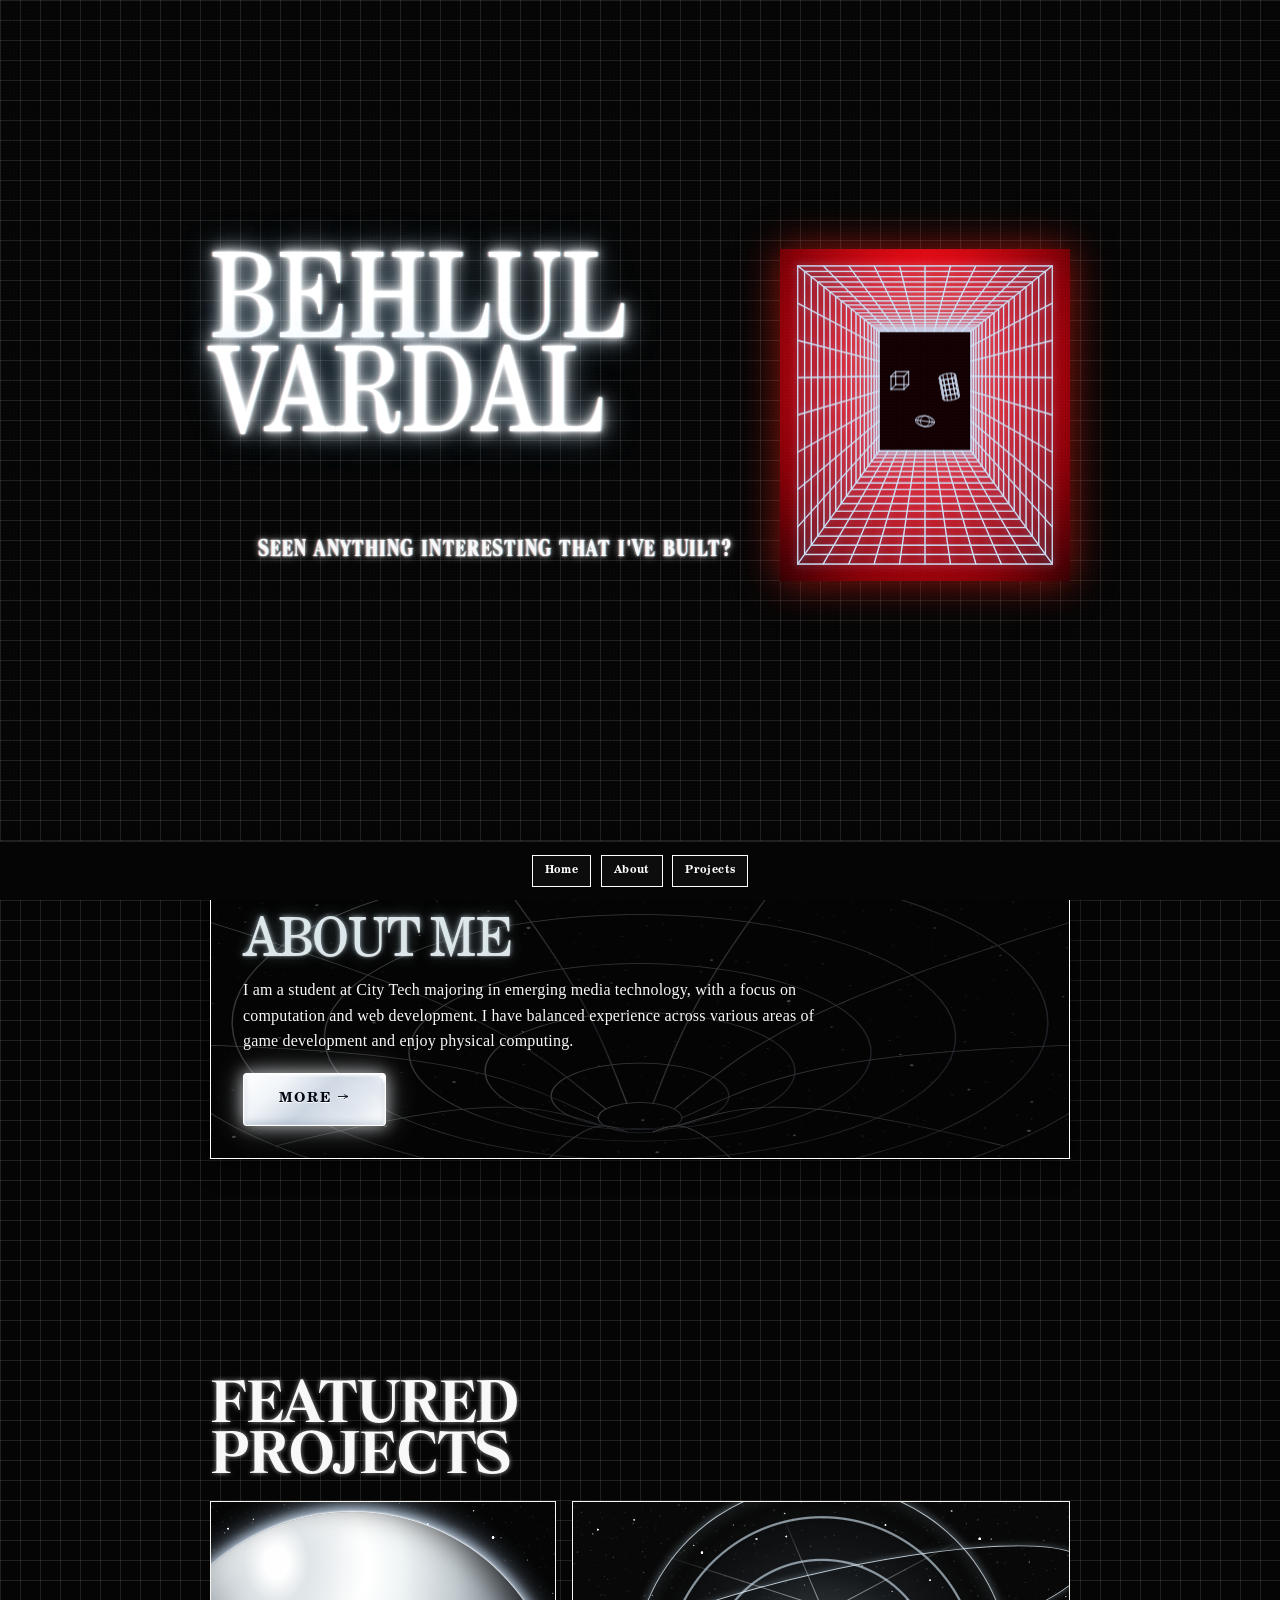
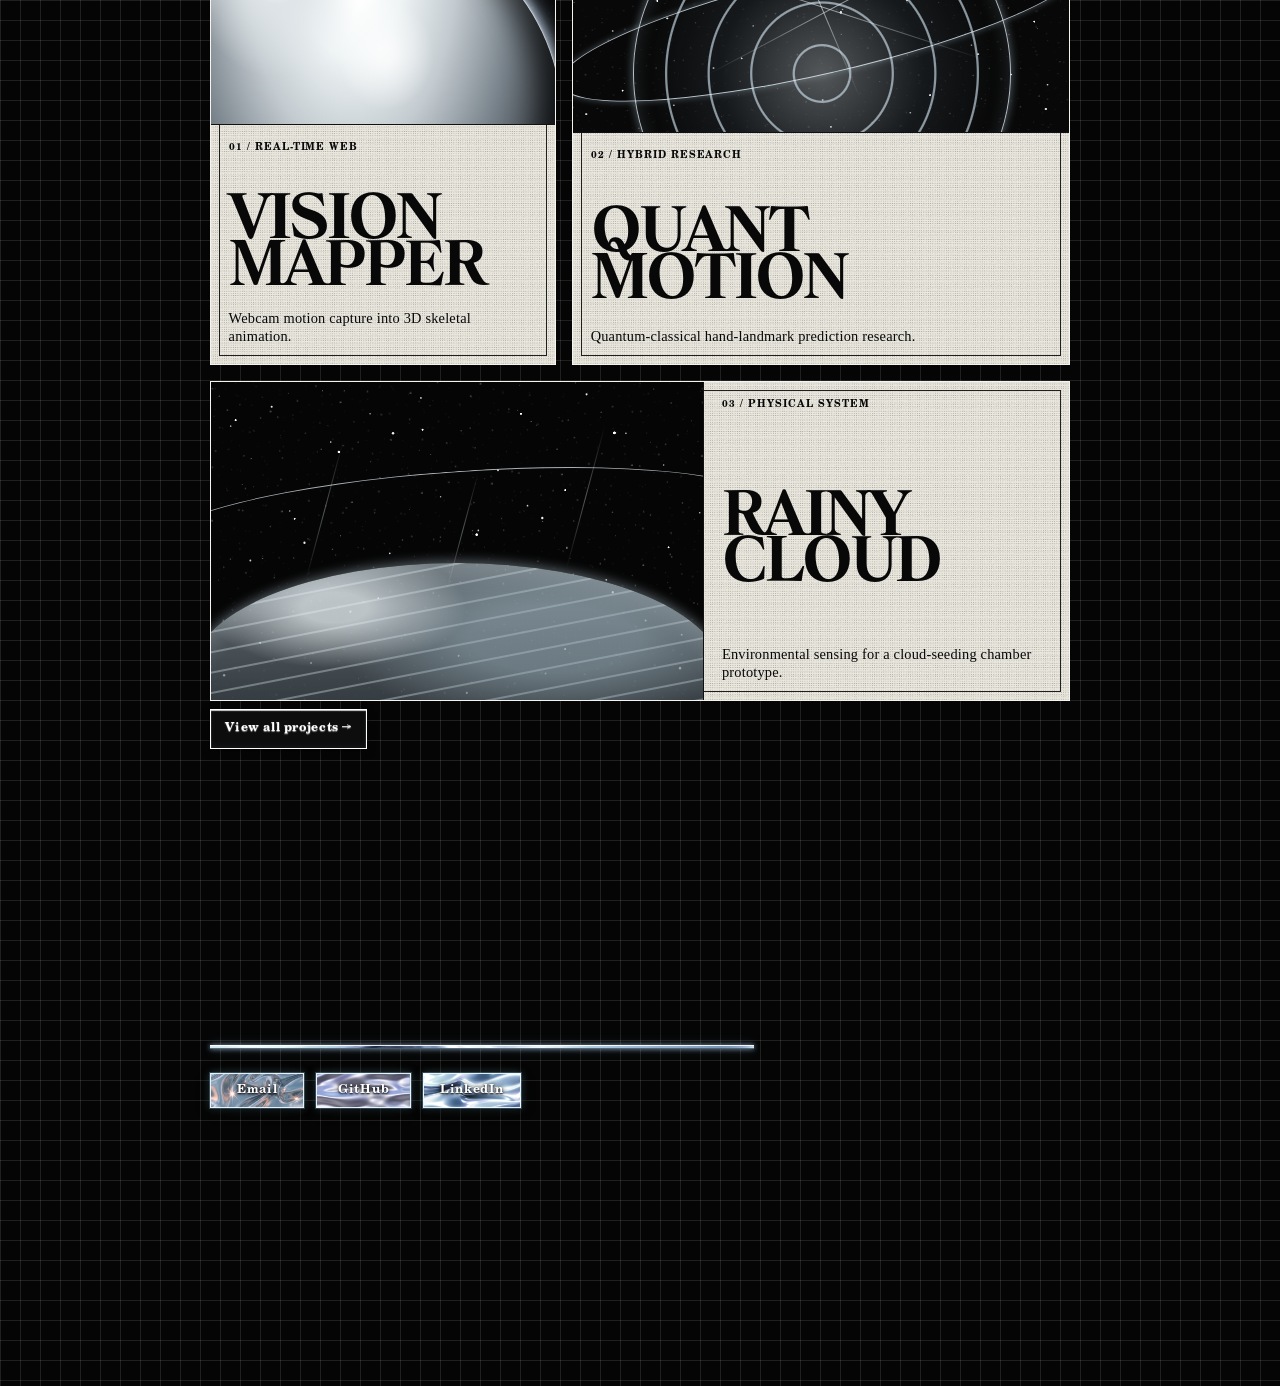
==== commit 9489bc5d: "Pause unseen animations and reduce homepage rendering overhead" ====
--- a/index.html
+++ b/index.html
@@ -6,8 +6,8 @@
   <meta name="description" content="Behlul Vardal — Emerging Media Technology student.">
   <title>Behlul Vardal Portfolio</title>
   <link rel="icon" href="data:image/svg+xml,%3Csvg xmlns='http://www.w3.org/2000/svg' viewBox='0 0 16 16'%3E%3Crect width='16' height='16' fill='%23c9d4dc'/%3E%3C/svg%3E">
-  <link rel="stylesheet" href="style.css?v=33">
-  <link rel="stylesheet" href="graphic.css">
+  <link rel="stylesheet" href="style.css?v=34">
+  <link rel="stylesheet" href="graphic.css?v=2">
   <style>
     /* ============================================================ */
     /* WINNING DESIGN APPLIED TO THE "ABOUT ME" BOX CONTAINER       */
@@ -82,7 +82,6 @@
         radial-gradient(ellipse at 30% 20%, rgba(255, 255, 255, 0.98) 0%, rgba(255, 255, 255, 0.7) 35%, transparent 75%),
         radial-gradient(ellipse at 75% 80%, rgba(226, 232, 240, 0.9) 0%, rgba(148, 163, 184, 0.5) 45%, transparent 80%);
       opacity: 0; transition: opacity .35s ease, transform .35s ease;
-      animation: gentleLiquidRipples 3.5s infinite alternate ease-in-out;
     }
 
     .btn-grain-layer {
@@ -105,7 +104,7 @@
         0 0 75px rgba(56, 189, 248, 0.9);
     }
 
-    .custom-btn:hover .btn-liquid-light-pool { opacity: 1; transform: scale(1.1); }
+    .custom-btn:hover .btn-liquid-light-pool { opacity: 1; animation: gentleLiquidRipples 3.5s infinite alternate ease-in-out; }
     .custom-btn:hover .btn-grain-layer { opacity: 0.55; }
     .custom-btn:hover .btn-shimmer-sweep { animation: continuousLiquidSweep 2.2s cubic-bezier(0.4, 0, 0.2, 1) infinite; }
     .custom-btn:hover::after { animation: pulseSparkleSpin 1.6s infinite alternate ease-in-out; }
@@ -126,6 +125,7 @@
       100% { opacity: 1; transform: scale(1.35) rotate(35deg); filter: drop-shadow(0 0 14px #ffffff) drop-shadow(0 0 28px #38bdf8); }
     }
   </style>
+  <script src="motion.js?v=1" defer></script>
 </head>
 <body>
   <a class="skip-link" href="#main">Skip to content</a>
@@ -139,94 +139,6 @@
         <p class="hero-question"><span>Seen anything interesting that I've built?</span></p>
       </div>
       <div class="hero-cover" aria-hidden="true">
-        <svg class="cover-wireframe" viewBox="0 0 200 240" preserveAspectRatio="none">
-          <g class="cover-grid">
-            <path d="M-8 20C40 6 72 8 100 30c28 22 60 16 108-15"><animate attributeName="d" dur="12s" repeatCount="indefinite" values="M-8 20C40 6 72 8 100 30c28 22 60 16 108-15;M-8 28C40 25 68 36 100 60c32 24 59 26 108-3;M-8 20C40 6 72 8 100 30c28 22 60 16 108-15" keyTimes="0;.5;1" calcMode="spline" keySplines=".45 0 .55 1;.45 0 .55 1"/></path>
-            <path d="M-8 47c45-16 83-12 108 11 26 23 64 15 108-15"><animate attributeName="d" dur="12s" repeatCount="indefinite" values="M-8 47c45-16 83-12 108 11 26 23 64 15 108-15;M-8 59c42-5 71 8 108 34 37 26 65 28 108-3;M-8 47c45-16 83-12 108 11 26 23 64 15 108-15" keyTimes="0;.5;1" calcMode="spline" keySplines=".45 0 .55 1;.45 0 .55 1"/></path>
-            <path d="M-8 76c42-18 84-12 108 12 24 25 65 18 108-13"><animate attributeName="d" dur="12s" repeatCount="indefinite" values="M-8 76c42-18 84-12 108 12 24 25 65 18 108-13;M-8 91c44-2 75 13 108 39 33 26 64 26 108-2;M-8 76c42-18 84-12 108 12 24 25 65 18 108-13" keyTimes="0;.5;1" calcMode="spline" keySplines=".45 0 .55 1;.45 0 .55 1"/></path>
-            <path d="M-8 107c40-19 83-11 108 13 26 25 66 18 108-15"><animate attributeName="d" dur="12s" repeatCount="indefinite" values="M-8 107c40-19 83-11 108 13 26 25 66 18 108-15;M-8 124c46 2 77 17 108 41 31 24 63 23 108-2;M-8 107c40-19 83-11 108 13 26 25 66 18 108-15" keyTimes="0;.5;1" calcMode="spline" keySplines=".45 0 .55 1;.45 0 .55 1"/></path>
-            <path d="M-8 139c42-21 83-11 108 12 24 23 64 20 108-14"><animate attributeName="d" dur="12s" repeatCount="indefinite" values="M-8 139c42-21 83-11 108 12 24 23 64 20 108-14;M-8 157c47 5 79 19 108 41 29 22 61 19 108-3;M-8 139c42-21 83-11 108 12 24 23 64 20 108-14" keyTimes="0;.5;1" calcMode="spline" keySplines=".45 0 .55 1;.45 0 .55 1"/></path>
-            <path d="M-8 171c44-21 82-12 108 10 26 23 66 21 108-13"><animate attributeName="d" dur="12s" repeatCount="indefinite" values="M-8 171c44-21 82-12 108 10 26 23 66 21 108-13;M-8 190c48 8 79 20 108 39 29 19 60 15 108-4;M-8 171c44-21 82-12 108 10 26 23 66 21 108-13" keyTimes="0;.5;1" calcMode="spline" keySplines=".45 0 .55 1;.45 0 .55 1"/></path>
-            <path d="M-8 204c48-20 80-13 108 8 30 23 65 19 108-12"><animate attributeName="d" dur="12s" repeatCount="indefinite" values="M-8 204c48-20 80-13 108 8 30 23 65 19 108-12;M-8 222c50 11 81 19 108 35 27 16 58 11 108-6;M-8 204c48-20 80-13 108 8 30 23 65 19 108-12" keyTimes="0;.5;1" calcMode="spline" keySplines=".45 0 .55 1;.45 0 .55 1"/></path>
-            <path d="M10-8c46 52 59 94 90 128 32 34 46 75 88 128"><animate attributeName="d" dur="12s" repeatCount="indefinite" values="M10-8c46 52 59 94 90 128 32 34 46 75 88 128;M8-8C44 56 73 94 100 124c27 30 56 69 92 132;M10-8c46 52 59 94 90 128 32 34 46 75 88 128" keyTimes="0;.5;1" calcMode="spline" keySplines=".45 0 .55 1;.45 0 .55 1"/></path>
-            <path d="M40-8c25 52 38 94 60 128 23 34 37 76 60 128"><animate attributeName="d" dur="12s" repeatCount="indefinite" values="M40-8c25 52 38 94 60 128 23 34 37 76 60 128;M42-8c18 64 39 101 58 132 19 31 40 67 58 132;M40-8c25 52 38 94 60 128 23 34 37 76 60 128" keyTimes="0;.5;1" calcMode="spline" keySplines=".45 0 .55 1;.45 0 .55 1"/></path>
-            <path d="M70-8c8 53 17 94 30 128 14 35 22 75 30 128"><animate attributeName="d" dur="12s" repeatCount="indefinite" values="M70-8c8 53 17 94 30 128 14 35 22 75 30 128;M72-8c7 64 18 102 28 132 10 30 21 68 28 132;M70-8c8 53 17 94 30 128 14 35 22 75 30 128" keyTimes="0;.5;1" calcMode="spline" keySplines=".45 0 .55 1;.45 0 .55 1"/></path>
-            <path d="M100-8v256"/>
-            <path d="M130-8c-8 53-16 94-30 128-13 35-22 75-30 128"><animate attributeName="d" dur="12s" repeatCount="indefinite" values="M130-8c-8 53-16 94-30 128-13 35-22 75-30 128;M128-8c-7 64-18 102-28 132-10 30-21 68-28 132;M130-8c-8 53-16 94-30 128-13 35-22 75-30 128" keyTimes="0;.5;1" calcMode="spline" keySplines=".45 0 .55 1;.45 0 .55 1"/></path>
-            <path d="M160-8c-23 52-37 94-60 128-22 34-35 76-60 128"><animate attributeName="d" dur="12s" repeatCount="indefinite" values="M160-8c-23 52-37 94-60 128-22 34-35 76-60 128;M158-8c-18 64-39 101-58 132-19 31-40 67-58 132;M160-8c-23 52-37 94-60 128-22 34-35 76-60 128" keyTimes="0;.5;1" calcMode="spline" keySplines=".45 0 .55 1;.45 0 .55 1"/></path>
-            <path d="M190-8c-44 52-58 94-90 128-31 34-44 75-90 128"><animate attributeName="d" dur="12s" repeatCount="indefinite" values="M190-8c-44 52-58 94-90 128-31 34-44 75-90 128;M192-8c-36 64-65 102-92 132-27 30-56 69-92 132;M190-8c-44 52-58 94-90 128-31 34-44 75-90 128" keyTimes="0;.5;1" calcMode="spline" keySplines=".45 0 .55 1;.45 0 .55 1"/></path>
-          </g>
-          <path class="cover-frame" d="M12 12H188V228H12Z"/>
-        </svg>
-        <svg class="cover-wireframe cover-wireframe--room" viewBox="0 0 200 240" preserveAspectRatio="none">
-          <defs>
-            <clipPath id="floor-clip"><path d="M46 150H154L193 225H7Z"/></clipPath>
-            <g id="floor-rungs">
-              <path d="M0 150H200M0 164H200M0 178H200M0 192H200M0 206H200M0 220H200"/>
-            </g>
-          </defs>
-          <path class="cover-window" d="M46 60H154V150H46Z"/>
-          <g class="cover-room">
-            <path d="M7 17H193L154 60H46Z"/>
-            <path d="M7 17V225L46 150V60Z"/>
-            <path d="M193 17V225L154 150V60Z"/>
-            <path d="M7 225H193L154 150H46Z"/>
-            <path d="M18 29H182M29 41H171M46 60H154"/>
-            <path d="M7 17L46 60M30 17L65 60M53 17L82 60M76 17L94 60M100 17V60M124 17L106 60M147 17L118 60M170 17L135 60M193 17L154 60"/>
-            <path d="M7 42L46 75M7 67L46 90M7 92L46 105M7 117L46 120M7 142L46 135M7 167L46 150M7 192L46 150"/>
-            <path d="M193 42L154 75M193 67L154 90M193 92L154 105M193 117L154 120M193 142L154 135M193 167L154 150M193 192L154 150"/>
-            <path d="M7 225L46 150M30 225L65 150M53 225L82 150M76 225L94 150M100 225V150M124 225L106 150M147 225L118 150M170 225L135 150M193 225L154 150"/>
-          </g>
-          <g class="cover-floor-flow" clip-path="url(#floor-clip)">
-            <animateTransform attributeName="transform" type="translate" values="0 0;0 72" dur="3.6s" repeatCount="indefinite"/>
-            <use href="#floor-rungs" transform="translate(0 -72)"/>
-            <use href="#floor-rungs"/>
-          </g>
-          <g class="cover-core">
-            <animateTransform attributeName="transform" type="rotate" values="0 100 105;360 100 105" dur="7s" repeatCount="indefinite"/>
-            <path d="M100 85l20 20-20 20-20-20z"/>
-            <path d="M100 95l10 10-10 10-10-10z"/>
-            <path d="M81 105h38M100 86v38"/>
-          </g>
-          <path class="cover-frame" d="M12 12H188V228H12Z"/>
-        </svg>
-        <svg class="cover-wireframe cover-wireframe--tunnel" viewBox="0 0 200 240" preserveAspectRatio="none">
-          <defs>
-            <clipPath id="tunnel-boundary"><rect x="12" y="12" width="176" height="216"/></clipPath>
-            <clipPath id="tunnel-floor"><path d="M53 150H147L188 228H12Z"/></clipPath>
-            <clipPath id="tunnel-window"><rect x="53" y="59" width="94" height="91"/></clipPath>
-            <filter id="cloud-soften" x="-35%" y="-70%" width="170%" height="240%"><feGaussianBlur stdDeviation="5"/></filter>
-            <g id="floor-rungs-dense">
-              <path d="M0 150H200M0 159H200M0 168H200M0 177H200M0 186H200M0 195H200M0 204H200M0 213H200M0 222H200"/>
-            </g>
-          </defs>
-          <g clip-path="url(#tunnel-boundary)">
-            <path class="tunnel-window" d="M53 59H147V150H53Z"/>
-            <g class="tunnel-wire">
-              <path d="M12 12H188V228H12Z"/>
-              <path d="M12 12L53 59H147L188 12M12 228L53 150H147L188 228"/>
-              <path d="M20 23H180M29 35H171M37 47H163M45 58H155"/>
-              <path d="M12 12L53 59M34 12L65 59M56 12L76 59M78 12L88 59M100 12V59M122 12L112 59M144 12L124 59M166 12L135 59M188 12L147 59"/>
-              <path d="M12 39L53 72M12 66L53 85M12 93L53 98M12 120L53 111M12 147L53 124M12 174L53 137M12 201L53 150"/>
-              <path d="M188 39L147 72M188 66L147 85M188 93L147 98M188 120L147 111M188 147L147 124M188 174L147 137M188 201L147 150"/>
-              <path d="M12 12L53 59M12 36L53 72M12 60L53 85M12 84L53 98M12 108L53 111M12 132L53 124M12 156L53 137M12 180L53 150"/>
-              <path d="M188 12L147 59M188 36L147 72M188 60L147 85M188 84L147 98M188 108L147 111M188 132L147 124M188 156L147 137M188 180L147 150"/>
-              <path d="M12 228L53 150M34 228L65 150M56 228L76 150M78 228L88 150M100 228V150M122 228L112 150M144 228L124 150M166 228L135 150M188 228L147 150"/>
-            </g>
-            <g class="tunnel-floor-flow" clip-path="url(#tunnel-floor)">
-              <animateTransform attributeName="transform" type="translate" values="0 0;0 81" dur="2.8s" repeatCount="indefinite"/>
-              <use href="#floor-rungs-dense" transform="translate(0 -81)"/>
-              <use href="#floor-rungs-dense"/>
-            </g>
-            <g class="tunnel-clouds" clip-path="url(#tunnel-window)" filter="url(#cloud-soften)">
-              <ellipse cx="67" cy="126" rx="25" ry="12" fill="#ffe8dc" opacity=".66"/>
-              <ellipse cx="83" cy="117" rx="21" ry="11" fill="#ffb5a3" opacity=".47"/>
-              <ellipse cx="132" cy="126" rx="26" ry="13" fill="#ffe9df" opacity=".62"/>
-              <ellipse cx="117" cy="115" rx="20" ry="10" fill="#ffb6a2" opacity=".45"/>
-            </g>
-          </g>
-          <path class="cover-frame" d="M12 12H188V228H12Z"/>
-        </svg>
         <canvas class="cover-canvas" aria-hidden="true"></canvas>
       </div>
     </section>
@@ -292,281 +204,6 @@
 
   <footer class="bottom-nav"><a href="index.html">Home</a><a href="about-me.html">About</a><a href="projects.html">Projects</a></footer>
 
-  <script>
-    const introDuration = 460;
-    document.body.classList.add('intro-active');
-    requestAnimationFrame(() => requestAnimationFrame(() => {
-      window.setTimeout(() => document.body.classList.remove('intro-active'), introDuration);
-    }));
-    const canvas = document.querySelector('.cover-canvas');
-    const context = canvas.getContext('2d');
-    let animationFrame;
-    let coverVisible = true;
-    let lastRender = 0;
-    const frameInterval = 1000 / 20;
-
-    const line = (x1, y1, x2, y2) => {
-      context.lineCap = 'round';
-      context.strokeStyle = 'rgba(182, 209, 242, .96)';
-      context.lineWidth = 1.35;
-      context.beginPath();
-      context.moveTo(x1, y1);
-      context.lineTo(x2, y2);
-      context.stroke();
-      context.strokeStyle = 'rgba(255, 255, 255, .98)';
-      context.lineWidth = .5;
-      context.beginPath();
-      context.moveTo(x1, y1);
-      context.lineTo(x2, y2);
-      context.stroke();
-    };
-
-    const blend = (from, to, amount) => from + (to - from) * amount;
-
-    const hash = (value) => {
-      const result = Math.sin(value * 12.9898 + 78.233) * 43758.5453;
-      return result - Math.floor(result);
-    };
-
-    const wander = (time, seed, interval) => {
-      const position = time / interval + seed;
-      const step = Math.floor(position);
-      const progress = position - step;
-      const eased = progress * progress * (3 - 2 * progress);
-      const from = hash(step + seed * 17) * 2 - 1;
-      const to = hash(step + 1 + seed * 17) * 2 - 1;
-      return blend(from, to, eased);
-    };
-
-    const chromeRect = (x, y, width, height) => {
-      line(x, y, x + width, y);
-      line(x + width, y, x + width, y + height);
-      line(x + width, y + height, x, y + height);
-      line(x, y + height, x, y);
-    };
-
-    const drawVoxel = (x, y, size, depth, angle = 0) => {
-      const half = size / 2;
-      context.save();
-      context.translate(x, y);
-      context.rotate(angle);
-      // Rotate around the center of both faces, not just the front face.
-      context.translate(-depth / 2, depth / 2);
-      chromeRect(-half, -half, size, size);
-      chromeRect(-half + depth, -half - depth, size, size);
-      line(-half, -half, -half + depth, -half - depth);
-      line(half, -half, half + depth, -half - depth);
-      line(half, half, half + depth, half - depth);
-      line(-half, half, -half + depth, half - depth);
-      context.restore();
-    };
-
-    const drawWireCylinder = (x, y, radius, height, angle = 0) => {
-      context.save();
-      context.translate(x, y);
-      context.rotate(angle);
-      const ellipse = (centerY, ringRadius = radius) => {
-        context.beginPath();
-        context.ellipse(0, centerY, ringRadius, ringRadius * .34, 0, 0, Math.PI * 2);
-        context.strokeStyle = 'rgba(182, 209, 242, .94)';
-        context.lineWidth = 1.05;
-        context.stroke();
-        context.strokeStyle = 'rgba(255, 255, 255, .98)';
-        context.lineWidth = .42;
-        context.stroke();
-      };
-      const top = -height / 2;
-      const bottom = height / 2;
-      for (let ring = 0; ring <= 4; ring += 1) ellipse(blend(top, bottom, ring / 4));
-      for (let meridian = 0; meridian < 12; meridian += 1) {
-        const angle = (Math.PI * 2 * meridian) / 12;
-        const offsetX = Math.cos(angle) * radius;
-        const offsetY = Math.sin(angle) * radius * .34;
-        line(offsetX, top + offsetY, offsetX, bottom + offsetY);
-      }
-      context.restore();
-    };
-
-    const drawWireOrb = (x, y, radius, angle = 0) => {
-      context.save();
-      context.translate(x, y);
-      context.rotate(angle);
-      context.beginPath();
-      context.ellipse(0, 0, radius, radius * .56, 0, 0, Math.PI * 2);
-      context.strokeStyle = 'rgba(182, 209, 242, .94)';
-      context.lineWidth = 1.05;
-      context.stroke();
-      context.strokeStyle = 'rgba(255, 255, 255, .98)';
-      context.lineWidth = .42;
-      context.stroke();
-      for (const scale of [.48, .78]) {
-        context.beginPath();
-        context.ellipse(0, 0, radius * scale, radius * .56, 0, 0, Math.PI * 2);
-        context.strokeStyle = 'rgba(182, 209, 242, .9)';
-        context.lineWidth = .85;
-        context.stroke();
-        context.strokeStyle = 'rgba(255, 255, 255, .92)';
-        context.lineWidth = .35;
-        context.stroke();
-      }
-      line(-radius, 0, radius, 0);
-      context.restore();
-    };
-
-    const drawCover = (time = 0) => {
-      const bounds = canvas.getBoundingClientRect();
-      const pixelRatio = 1;
-      const width = Math.round(bounds.width);
-      const height = Math.round(bounds.height);
-      if (!width || !height) return;
-
-      if (canvas.width !== width * pixelRatio || canvas.height !== height * pixelRatio) {
-        canvas.width = width * pixelRatio;
-        canvas.height = height * pixelRatio;
-      }
-      context.setTransform(pixelRatio, 0, 0, pixelRatio, 0, 0);
-      context.clearRect(0, 0, width, height);
-
-      const frameX = width * .06;
-      const frameY = height * .05;
-      const frameWidth = width * .88;
-      const frameHeight = height * .90;
-      const frameBottom = frameY + frameHeight;
-      const center = width / 2;
-      const farWidth = frameWidth * .36;
-      const farX = center - farWidth / 2;
-      const farY = frameY + frameHeight * .22;
-      const farHeight = frameHeight * .40;
-      const farBottom = farY + farHeight;
-      const segments = 10;
-
-      context.save();
-      context.beginPath();
-      context.rect(frameX, frameY, frameWidth, frameHeight);
-      context.clip();
-
-      context.fillStyle = '#130002';
-      context.fillRect(farX, farY, farWidth, farHeight);
-
-      for (let index = 0; index <= segments; index += 1) {
-        const point = index / segments;
-        const outerX = blend(frameX, frameX + frameWidth, point);
-        const innerX = blend(farX, farX + farWidth, point);
-        line(outerX, frameY, innerX, farY);
-        line(outerX, frameBottom, innerX, farBottom);
-      }
-
-      for (let index = 1; index < 8; index += 1) {
-        const point = index / 8;
-        const leftY = blend(frameY, frameBottom, point);
-        const innerY = blend(farY, farBottom, point);
-        line(frameX, leftY, farX, innerY);
-        line(frameX + frameWidth, leftY, farX + farWidth, innerY);
-      }
-
-      const phase = (time / 13000) % 1;
-      const depthBands = Array.from({ length: 18 }, (_, index) => {
-        const point = (index / 18 + phase) % 1;
-        return { depth: Math.pow(point, 1.55), alpha: Math.min(1, point * 9) };
-      });
-
-      const animatePlane = (drawBand) => {
-        for (const { depth, alpha } of depthBands) {
-          context.globalAlpha = alpha;
-          drawBand(depth);
-        }
-        context.globalAlpha = 1;
-      };
-
-      animatePlane((depth) => {
-        const y = blend(farY, frameY, depth);
-        const left = blend(farX, frameX, depth);
-        const right = blend(farX + farWidth, frameX + frameWidth, depth);
-        line(left, y, right, y);
-      });
-
-      animatePlane((depth) => {
-        const y = blend(farBottom, frameBottom, depth);
-        const left = blend(farX, frameX, depth);
-        const right = blend(farX + farWidth, frameX + frameWidth, depth);
-        line(left, y, right, y);
-      });
-
-      animatePlane((depth) => {
-        const leftX = blend(farX, frameX, depth);
-        const rightX = blend(farX + farWidth, frameX + frameWidth, depth);
-        const top = blend(farY, frameY, depth);
-        const bottom = blend(farBottom, frameBottom, depth);
-        line(leftX, top, leftX, bottom);
-        line(rightX, top, rightX, bottom);
-      });
-
-      context.save();
-      context.beginPath();
-      context.rect(farX, farY, farWidth, farHeight);
-      context.clip();
-      context.globalAlpha = .62;
-      const cubeSize = Math.min(farWidth, farHeight) * .13;
-      const cubeScale = 1 + wander(time, 2.7, 11500) * .07;
-      const cylinderScale = 1 + wander(time, 5.1, 13000) * .06;
-      const orbScale = 1 + wander(time, 8.4, 12000) * .07;
-      const cubeSide = cubeSize * 1.08 * cubeScale;
-      const cubeDepth = cubeSize * .39 * cubeScale;
-      // Keep every corner inside the window at every rotation, including the stroke.
-      const cubeMargin = Math.hypot((cubeSide + cubeDepth) / 2, (cubeSide + cubeDepth) / 2) + 2;
-      const cubeX = farX + farWidth * (.18 + wander(time, 1.2, 9200) * .065);
-      const cubeY = farY + farHeight * (.35 + wander(time, 3.9, 10500) * .08);
-      drawVoxel(
-        Math.max(farX + cubeMargin, Math.min(farX + farWidth - cubeMargin, cubeX)),
-        Math.max(farY + cubeMargin, Math.min(farBottom - cubeMargin, cubeY)),
-        cubeSide,
-        cubeDepth,
-        time / 14500 + wander(time, 14.2, 18000) * .15
-      );
-      drawWireCylinder(
-        farX + farWidth * (.78 + wander(time, 6.3, 12000) * .07),
-        farY + farHeight * (.44 + wander(time, 8.7, 9800) * .085),
-        cubeSize * .68 * cylinderScale,
-        cubeSize * 1.7 * cylinderScale,
-        -time / 16500 + wander(time, 16.8, 19500) * .12
-      );
-      drawWireOrb(
-        farX + farWidth * (.49 + wander(time, 10.2, 10800) * .08),
-        farY + farHeight * (.74 + wander(time, 12.6, 12500) * .075),
-        cubeSize * .82 * orbScale,
-        time / 15500 + wander(time, 18.4, 21000) * .17
-      );
-      context.globalAlpha = 1;
-      context.restore();
-
-      chromeRect(farX, farY, farWidth, farHeight);
-      chromeRect(frameX, frameY, frameWidth, frameHeight);
-      context.restore();
-    };
-
-    const animateCover = (time) => {
-      if (time - lastRender >= frameInterval) {
-        drawCover(time);
-        lastRender = time;
-      }
-      if (coverVisible && !document.hidden) animationFrame = requestAnimationFrame(animateCover);
-    };
-
-    const updateCoverMotion = () => {
-      cancelAnimationFrame(animationFrame);
-      if (coverVisible && !document.hidden) {
-        lastRender = 0;
-        animationFrame = requestAnimationFrame(animateCover);
-      }
-    };
-
-    window.addEventListener('resize', updateCoverMotion);
-    document.addEventListener('visibilitychange', updateCoverMotion);
-    new IntersectionObserver(([entry]) => {
-      coverVisible = entry.isIntersecting;
-      updateCoverMotion();
-    }, { threshold: 0 }).observe(document.querySelector('.hero-cover'));
-    updateCoverMotion();
-  </script>
+  <script src="cover.js?v=1" defer></script>
 </body>
 </html>
--- a/style.css
+++ b/style.css
@@ -213,3 +213,16 @@
   text-shadow:0 0 1px rgba(244,249,252,.85),0 0 5px rgba(220,235,243,.72),0 0 13px rgba(174,202,218,.54),1px 0 1px rgba(156,216,238,.55),-1px 0 1px rgba(193,177,192,.35);
   box-shadow:0 0 0 1px rgba(222,237,244,.76),0 0 8px rgba(212,231,240,.56),0 0 22px rgba(167,197,213,.45),0 0 44px rgba(125,156,180,.24),inset 0 0 16px rgba(231,243,248,.44);
 }
+
+/* Freeze decorative effects when their page or section is not visible. */
+.motion-paused, .motion-paused::before, .motion-paused::after,
+.motion-paused *, .motion-paused *::before, .motion-paused *::after {
+  animation-play-state: paused !important;
+}
+
+@media (prefers-reduced-motion: reduce) {
+  *, *::before, *::after {
+    animation: none !important;
+    transition: none !important;
+  }
+}
--- a/graphic.css
+++ b/graphic.css
@@ -1,38 +1,11 @@
-/* Original technical contour graphic for the homepage cover. */
+/* The canvas is the only homepage graphic layer. */
 .hero-cover {
   background: radial-gradient(ellipse at 50% 38%, #ff3e28 0%, #e30b14 39%, #870008 76%, #350003 100%);
   box-shadow: 0 0 38px rgba(255, 33, 20, .56);
-  animation: cover-phosphor 5s ease-in-out infinite alternate;
 }
 
-.hero-cover {
-  animation: none;
-}
-
-.hero-cover::before,
-.hero-cover::after,
-.hero-cover strong,
-.hero-cover > span {
-  display: none;
-}
-
-.cover-wireframe {
-  position: absolute;
-  inset: 0;
-  width: 100%;
-  height: 100%;
-  overflow: visible;
-  filter: drop-shadow(0 0 5px rgba(255, 125, 108, .22));
-}
-
-.cover-wireframe:not(.cover-wireframe--tunnel) {
-  display: none;
-}
-
-.cover-wireframe,
-.hero-cover::before,
-.hero-cover::after {
-  display: none;
+.hero-cover::before, .hero-cover::after, .hero-cover strong, .hero-cover > span {
+  display: none !important;
 }
 
 .cover-canvas {
@@ -46,18 +19,8 @@
 }
 
 /* A brief startup zoom: visual, not a blocking loading screen. */
-body.intro-active {
-  overflow-x: hidden;
-}
-
-html:has(body.intro-active) {
-  overflow-x: hidden;
-}
-
-.intro-active .hero-copy {
-  animation: startup-reveal .46s ease-out both;
-}
-
+body.intro-active, html:has(body.intro-active) { overflow-x: hidden; }
+.intro-active .hero-copy { animation: startup-reveal .46s ease-out both; }
 .intro-active .hero-cover {
   z-index: 8;
   animation: cover-startup .46s cubic-bezier(.2, .72, .16, 1) both;
@@ -68,128 +31,14 @@
   from { transform: scale(7); filter: brightness(1.13) saturate(1.08); }
   to { transform: scale(1); filter: brightness(1) saturate(1); }
 }
-
 @keyframes startup-reveal {
   0%, 28% { opacity: 0; }
   100% { opacity: 1; }
 }
 
-.cover-wireframe g {
-  fill: none;
-  stroke: rgba(32, 0, 3, .82);
-  stroke-width: 1.05;
-  vector-effect: non-scaling-stroke;
+@media (prefers-reduced-motion: reduce) {
+  .intro-active .hero-copy, .intro-active .hero-cover { animation: none; }
 }
-
-
-.cover-wireframe .cover-frame {
-  fill: none;
-  stroke: rgba(255, 230, 224, .7);
-  stroke-width: 1;
-  vector-effect: non-scaling-stroke;
+@media (max-width: 699px) {
+  .hero-cover { border-radius: 0 !important; clip-path: inset(0); }
 }
-
-.cover-wireframe .cover-core {
-  fill: none;
-  stroke: rgba(255, 232, 225, .88);
-  stroke-width: 1.2;
-}
-
-.cover-wireframe .cover-window {
-  fill: rgba(24, 0, 3, .82);
-  stroke: rgba(255, 228, 221, .78);
-}
-
-.cover-wireframe .cover-room,
-.cover-wireframe .cover-floor-flow {
-  stroke: rgba(38, 0, 4, .93);
-}
-
-.cover-wireframe .tunnel-window {
-  fill: #180003;
-  stroke: rgba(255, 231, 222, .88);
-}
-
-.cover-wireframe .tunnel-wire,
-.cover-wireframe .tunnel-floor-flow {
-  stroke: rgba(255, 236, 228, .82);
-  stroke-width: .85;
-}
-
-.cover-wireframe .tunnel-floor-flow {
-  stroke: rgba(255, 249, 245, .94);
-}
-
-.hero-cover::before {
-  display: block;
-  content: '';
-  position: absolute;
-  inset: 0;
-  z-index: 1;
-  pointer-events: none;
-  clip-path: inset(5% 6%);
-  background: repeating-linear-gradient(0deg, rgba(255, 238, 233, .12) 0 1px, transparent 1px 6px);
-  mix-blend-mode: screen;
-  opacity: .34;
-  animation: scanline-roll 6s linear infinite;
-}
-
-.hero-cover::after {
-  display: block;
-  content: '';
-  position: absolute;
-  z-index: 0;
-  inset: 23% -16% -10%;
-  pointer-events: none;
-  clip-path: inset(5% 6%);
-  background:
-    radial-gradient(ellipse at 17% 54%, rgba(255, 239, 222, .7) 0 7%, rgba(255, 116, 91, .24) 19%, transparent 40%),
-    radial-gradient(ellipse at 87% 51%, rgba(255, 226, 212, .66) 0 8%, rgba(255, 82, 67, .25) 20%, transparent 42%),
-    linear-gradient(90deg, transparent 22%, rgba(255, 223, 211, .16) 50%, transparent 78%);
-  filter: blur(9px);
-  mix-blend-mode: screen;
-  opacity: .76;
-  animation: haze-shift 7s ease-in-out infinite alternate;
-}
-
-.cover-wireframe {
-  z-index: 2;
-}
-
-
-@keyframes cover-phosphor {
-  from { filter: saturate(.94) brightness(.96); box-shadow: 0 0 20px rgba(215, 21, 13, .32); }
-  to { filter: saturate(1.08) brightness(1.07); box-shadow: 0 0 38px rgba(255, 49, 35, .6); }
-}
-
-@keyframes scanline-roll {
-  from { background-position: 0 0; }
-  to { background-position: 0 36px; }
-}
-
-@keyframes haze-shift {
-  from { transform: translate3d(-3%, 2%, 0) scale(.98); opacity: .54; }
-  to { transform: translate3d(3%, -2%, 0) scale(1.06); opacity: .86; }
-}
-
-@media (prefers-reduced-motion: reduce) {
-  .hero-cover,
-  .hero-cover::before,
-  .hero-cover::after {
-    animation: none;
-  }
-}
-
-@media (max-width: 699px) {
-  .hero-cover {
-    border-radius: 0 !important;
-    clip-path: inset(0);
-  }
-}
-
-/* The canvas owns the graphic; remove the older SVG and haze layers entirely. */
-.cover-wireframe,
-.hero-cover::before,
-.hero-cover::after {
-  display: none !important;
-}
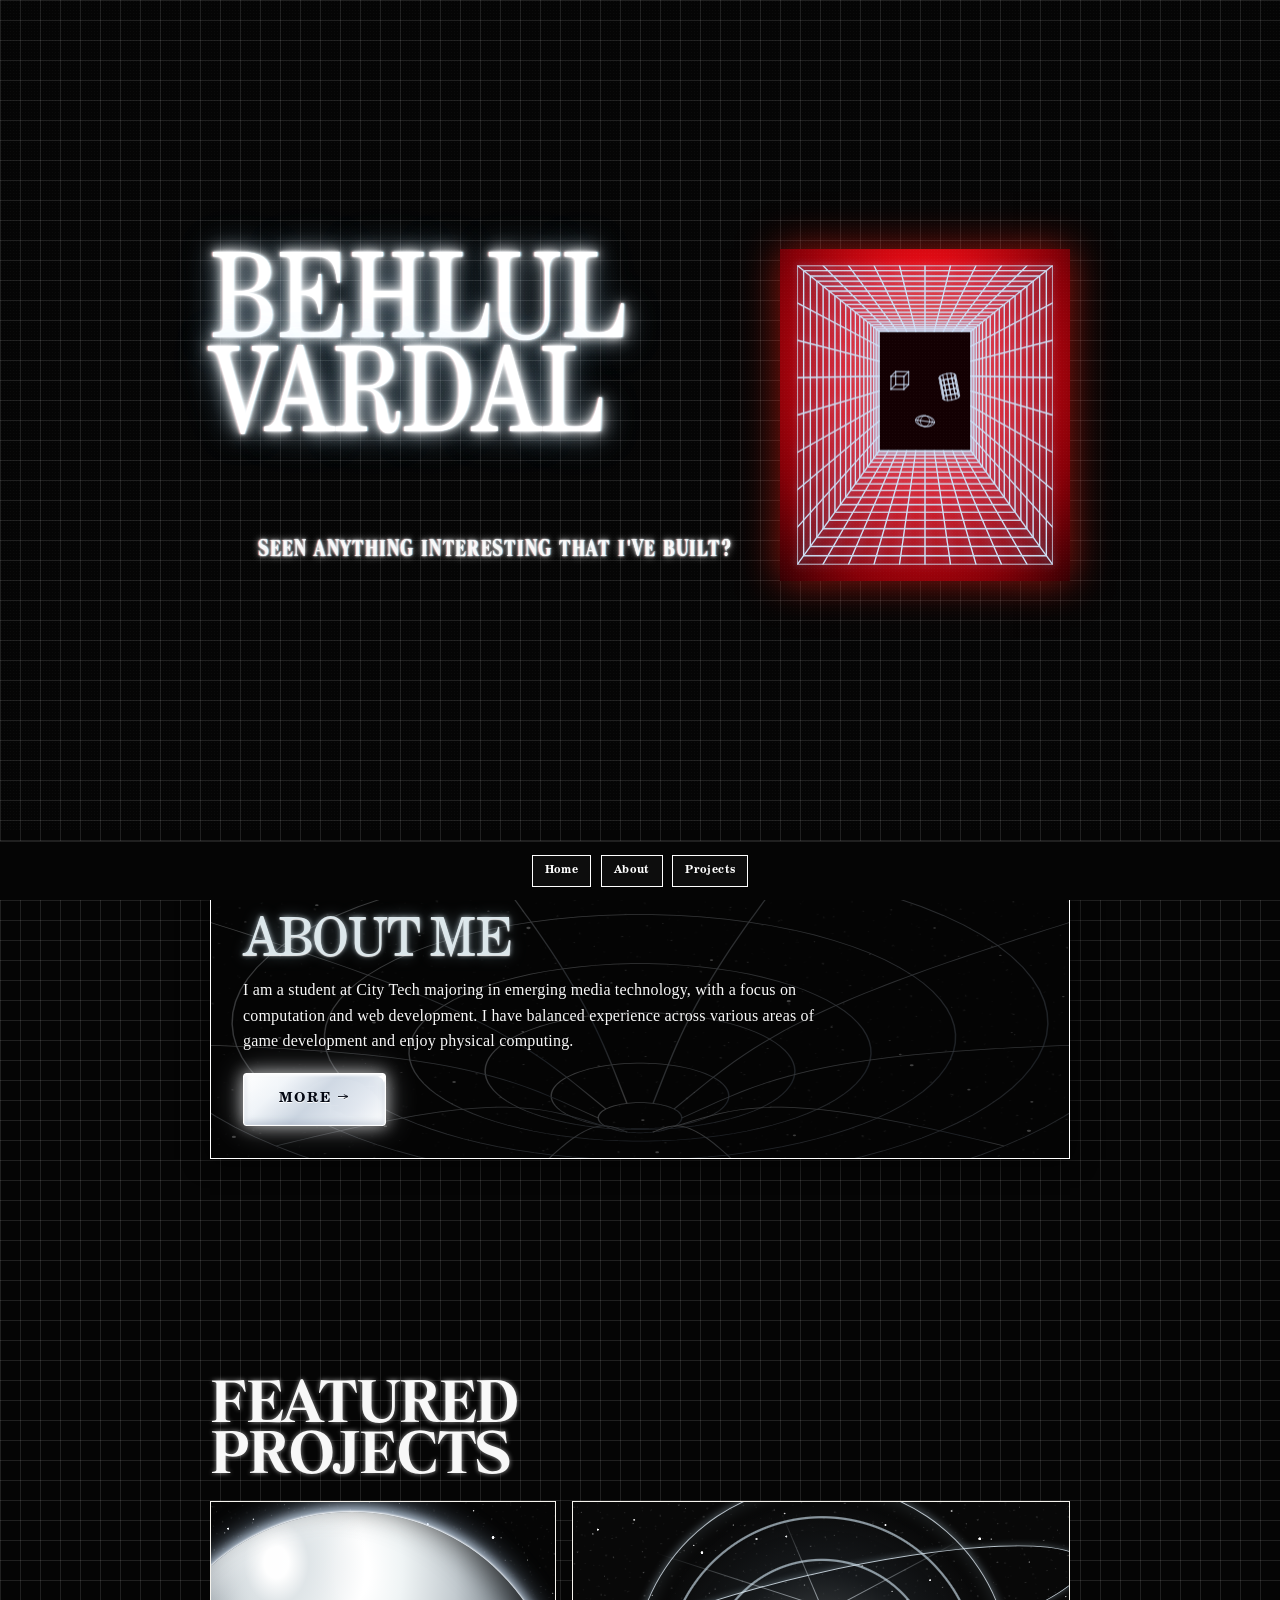
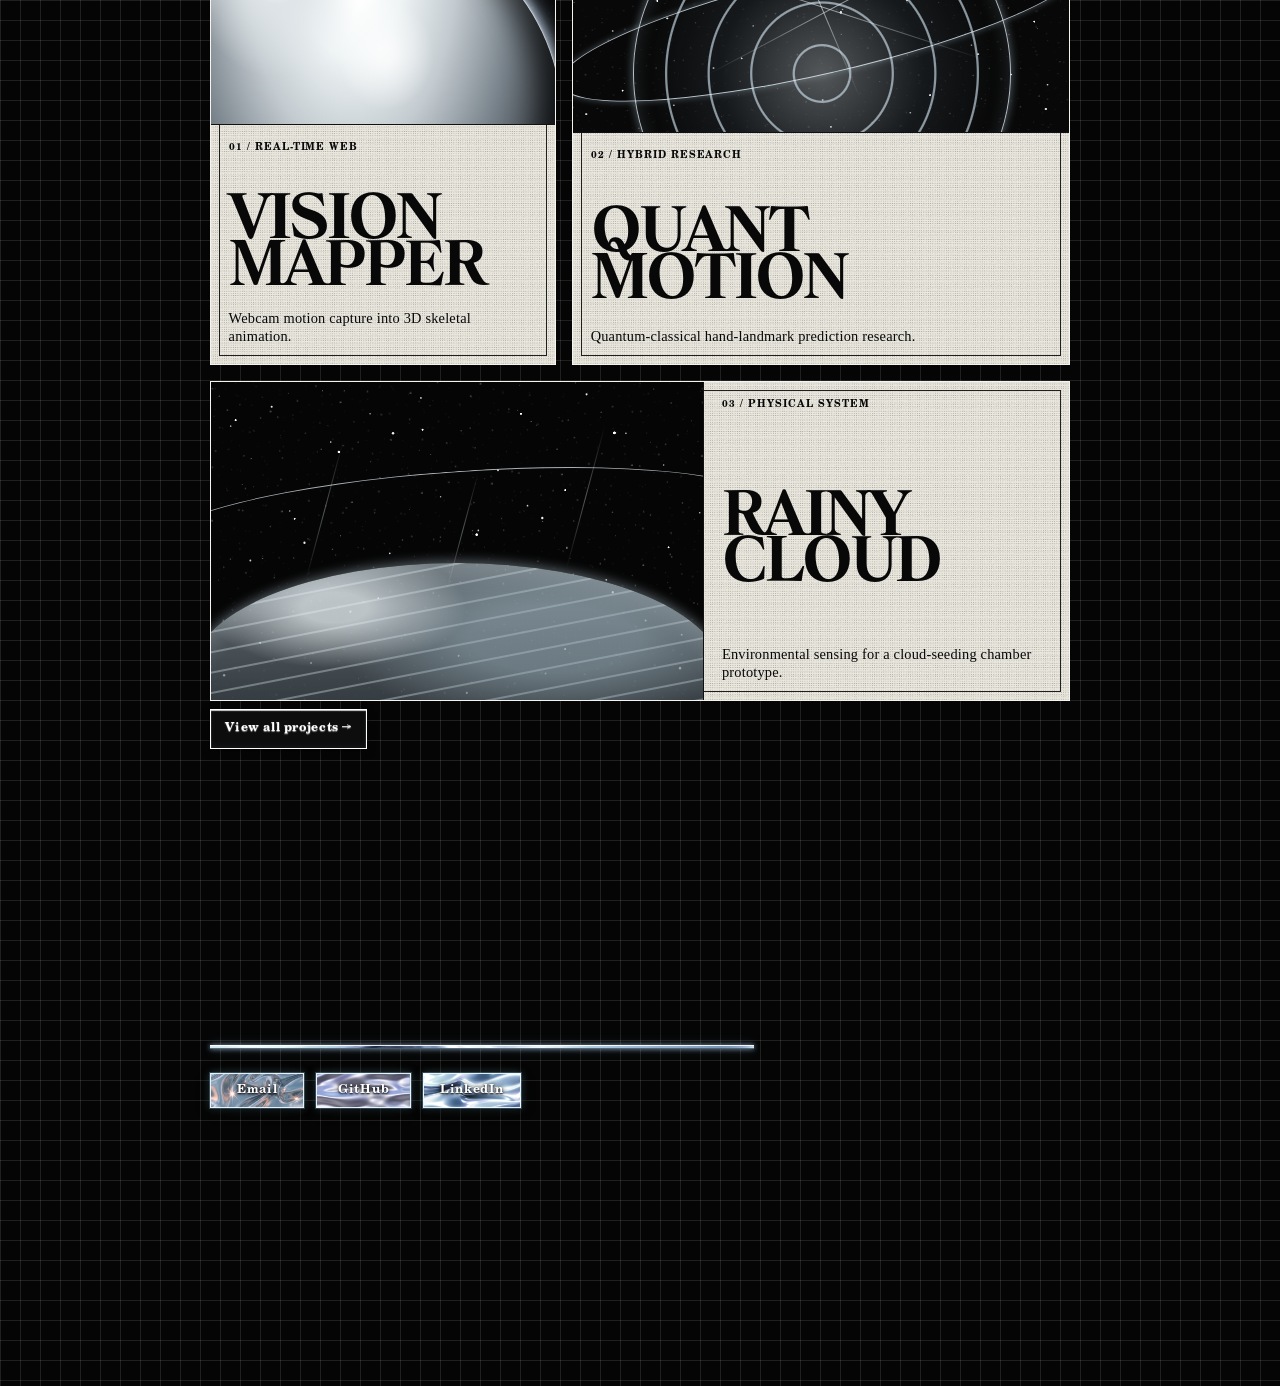
==== commit 2a7521d0: "Restore visible animations and reliable viewport resume" ====
--- a/index.html
+++ b/index.html
@@ -6,7 +6,7 @@
   <meta name="description" content="Behlul Vardal — Emerging Media Technology student.">
   <title>Behlul Vardal Portfolio</title>
   <link rel="icon" href="data:image/svg+xml,%3Csvg xmlns='http://www.w3.org/2000/svg' viewBox='0 0 16 16'%3E%3Crect width='16' height='16' fill='%23c9d4dc'/%3E%3C/svg%3E">
-  <link rel="stylesheet" href="style.css?v=34">
+  <link rel="stylesheet" href="style.css?v=35">
   <link rel="stylesheet" href="graphic.css?v=2">
   <style>
     /* ============================================================ */
@@ -125,7 +125,7 @@
       100% { opacity: 1; transform: scale(1.35) rotate(35deg); filter: drop-shadow(0 0 14px #ffffff) drop-shadow(0 0 28px #38bdf8); }
     }
   </style>
-  <script src="motion.js?v=1" defer></script>
+  <script src="motion.js?v=2" defer></script>
 </head>
 <body>
   <a class="skip-link" href="#main">Skip to content</a>
@@ -204,6 +204,6 @@
 
   <footer class="bottom-nav"><a href="index.html">Home</a><a href="about-me.html">About</a><a href="projects.html">Projects</a></footer>
 
-  <script src="cover.js?v=1" defer></script>
+  <script src="cover.js?v=2" defer></script>
 </body>
 </html>
--- a/style.css
+++ b/style.css
@@ -219,10 +219,3 @@
 .motion-paused *, .motion-paused *::before, .motion-paused *::after {
   animation-play-state: paused !important;
 }
-
-@media (prefers-reduced-motion: reduce) {
-  *, *::before, *::after {
-    animation: none !important;
-    transition: none !important;
-  }
-}
